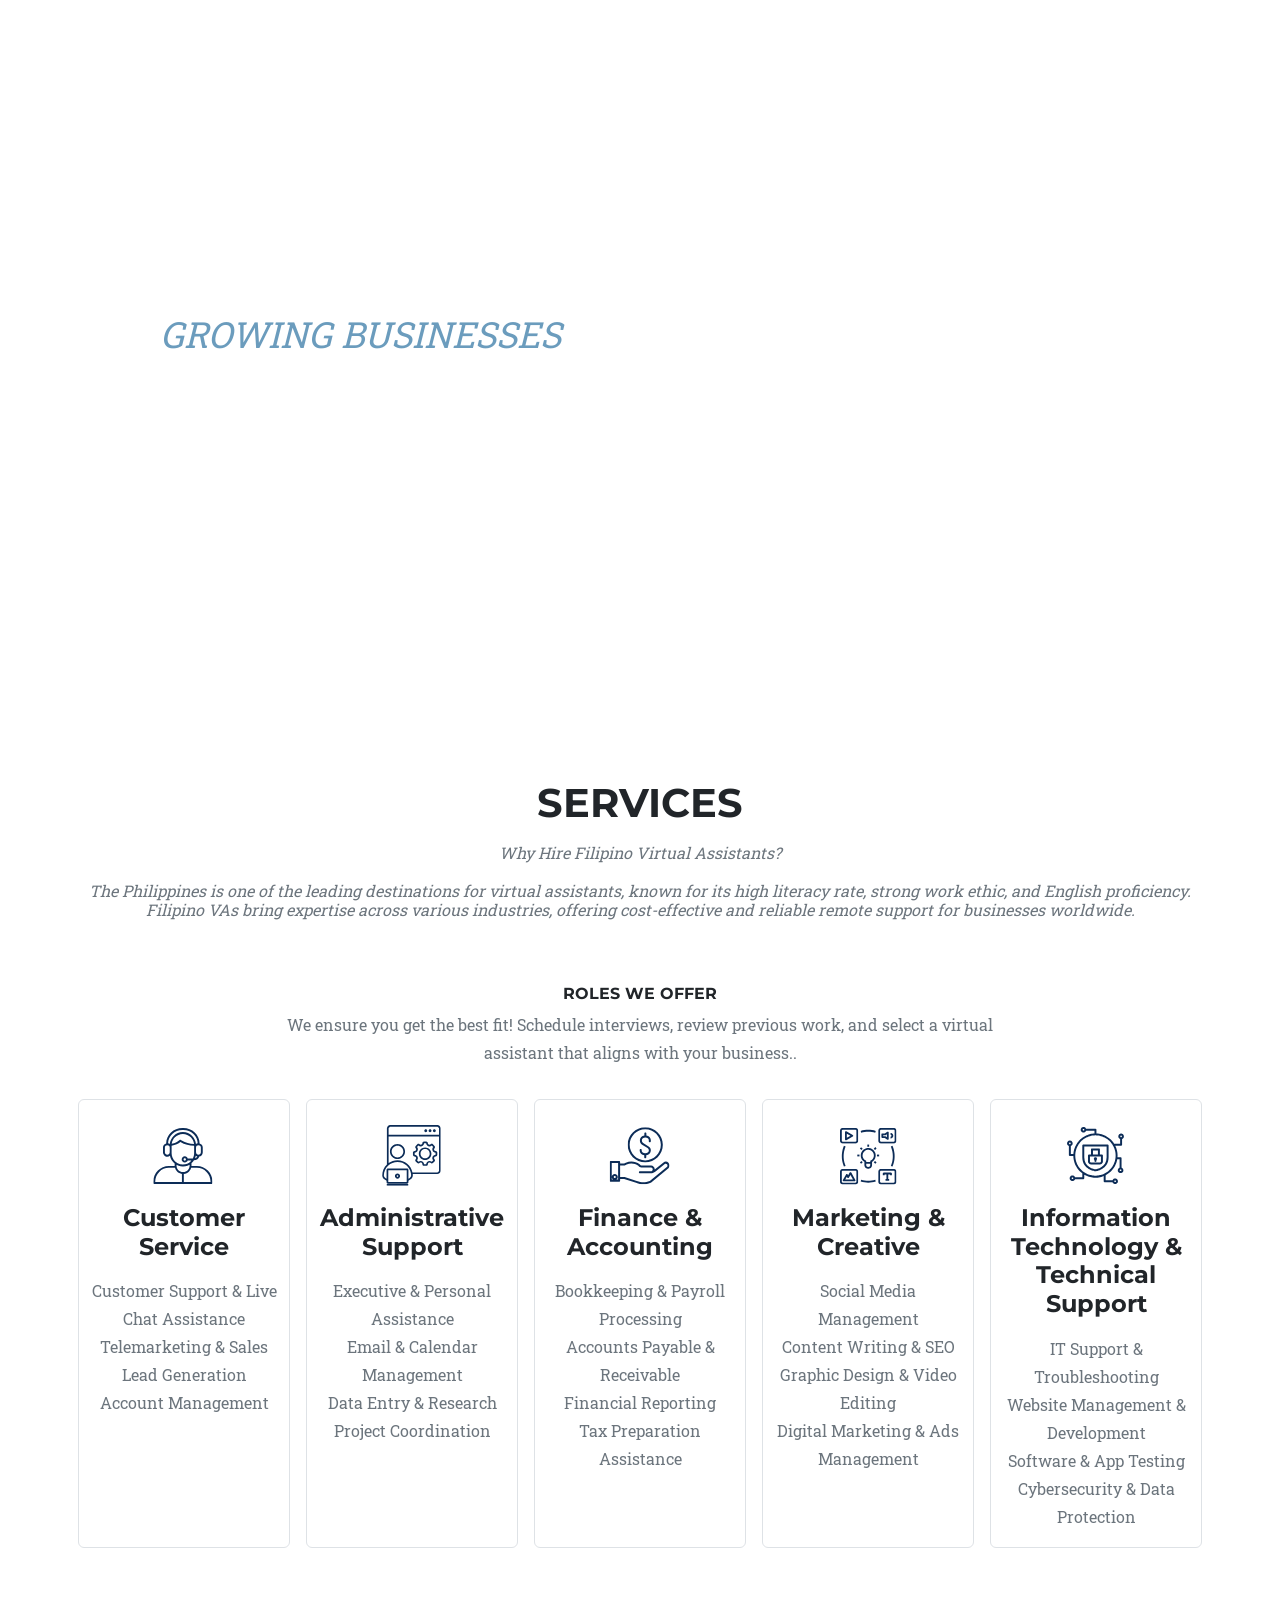
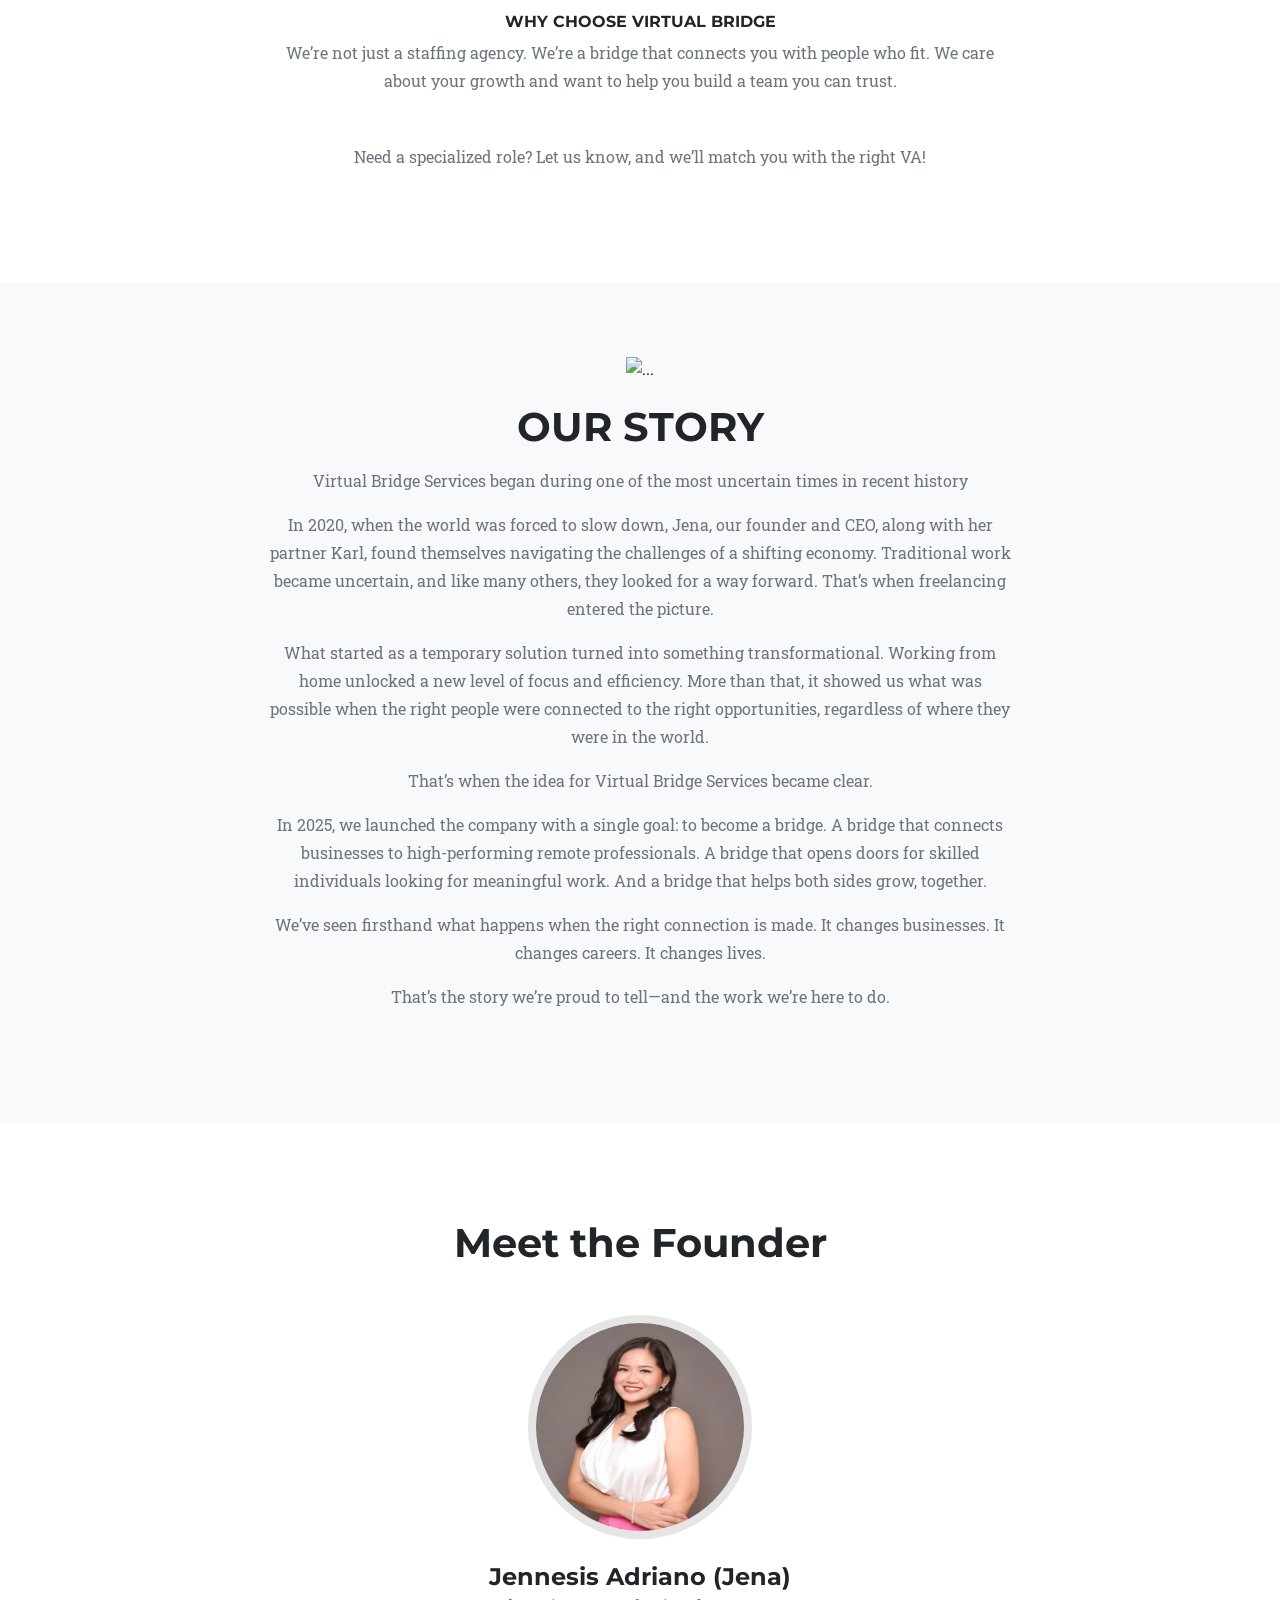
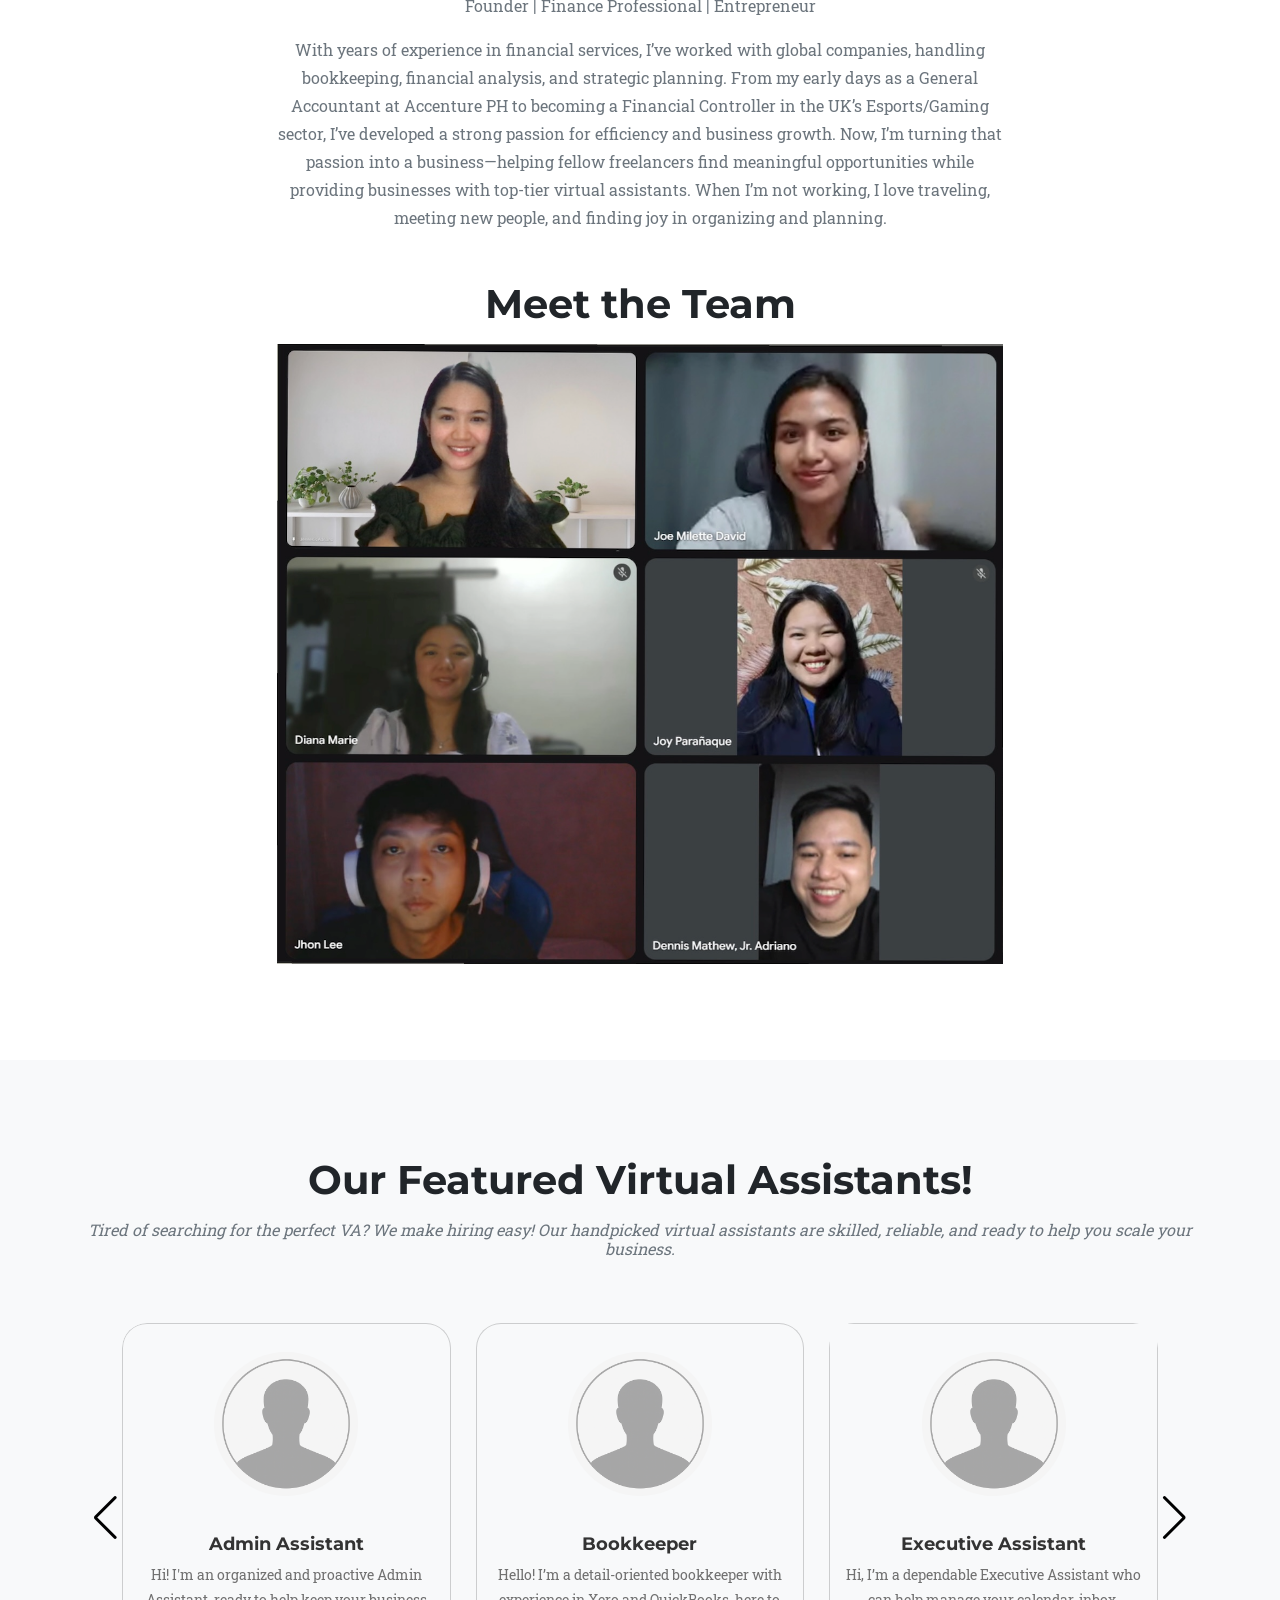
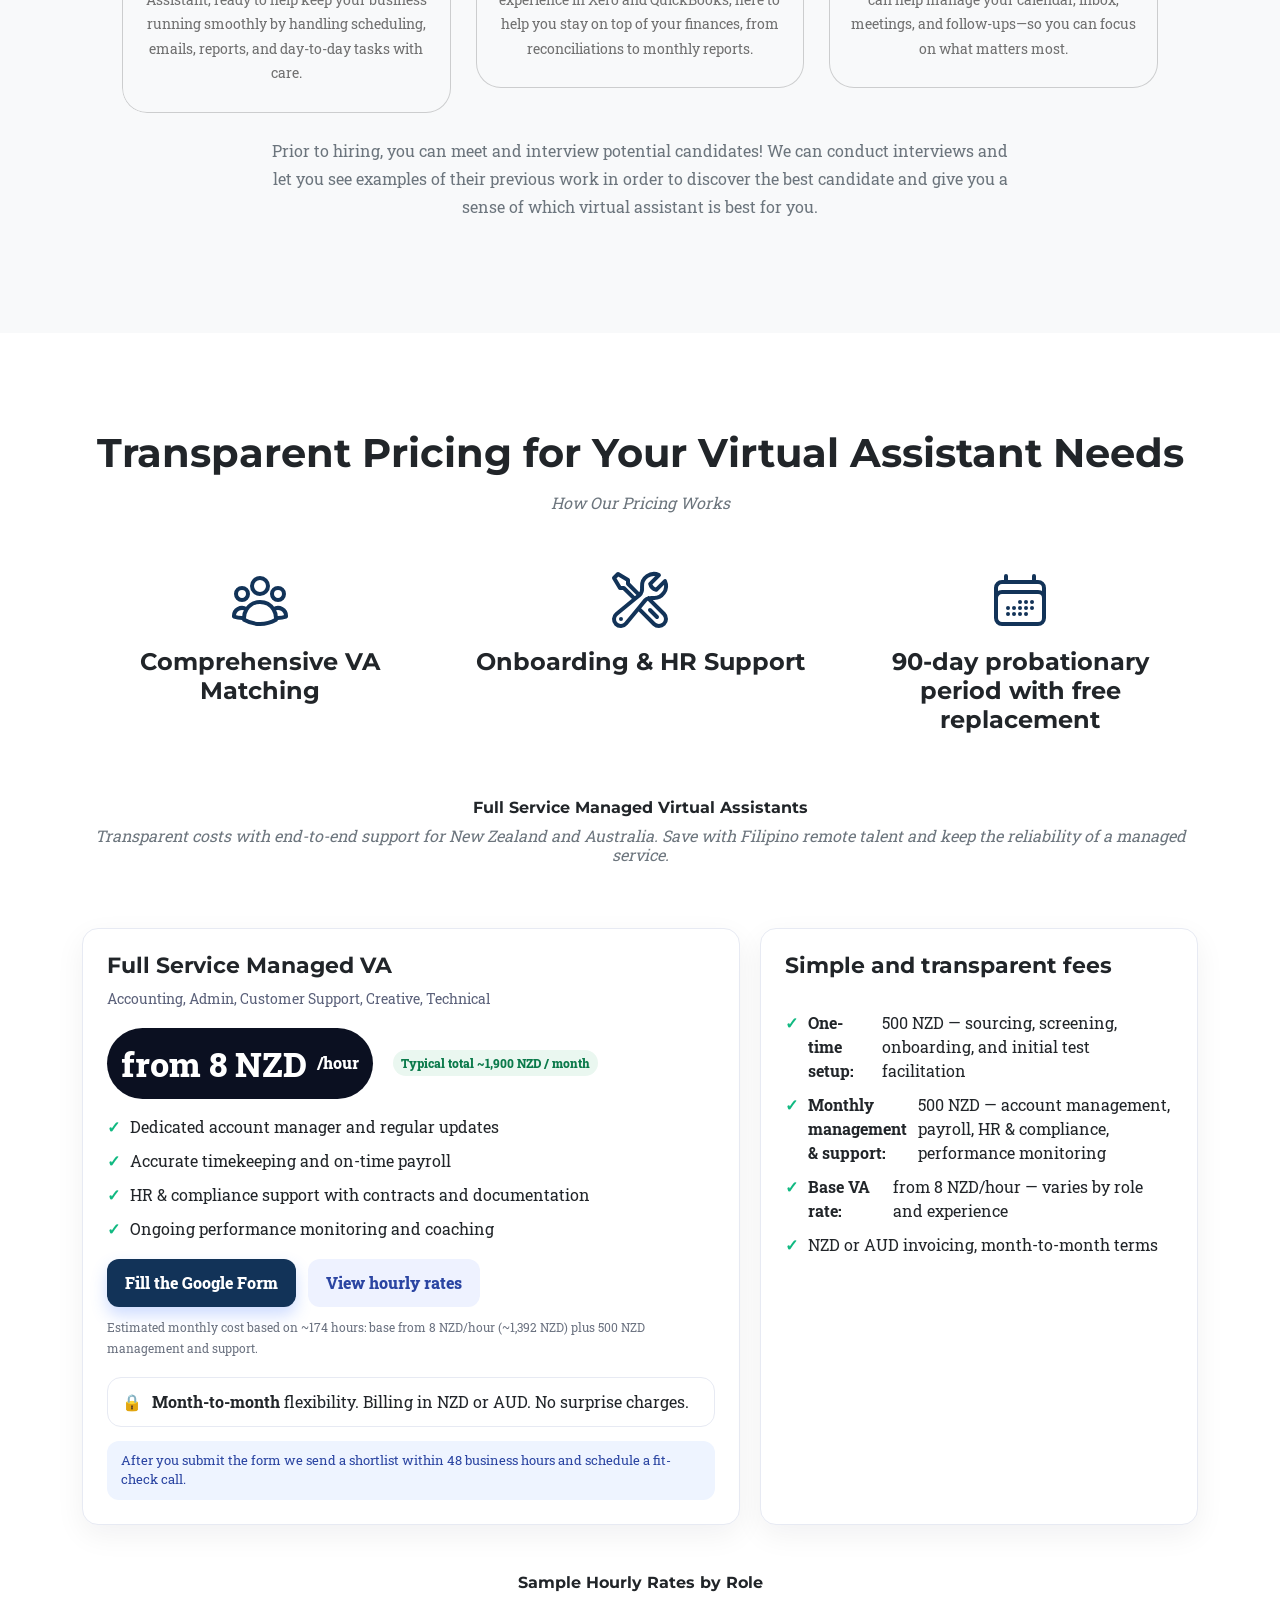
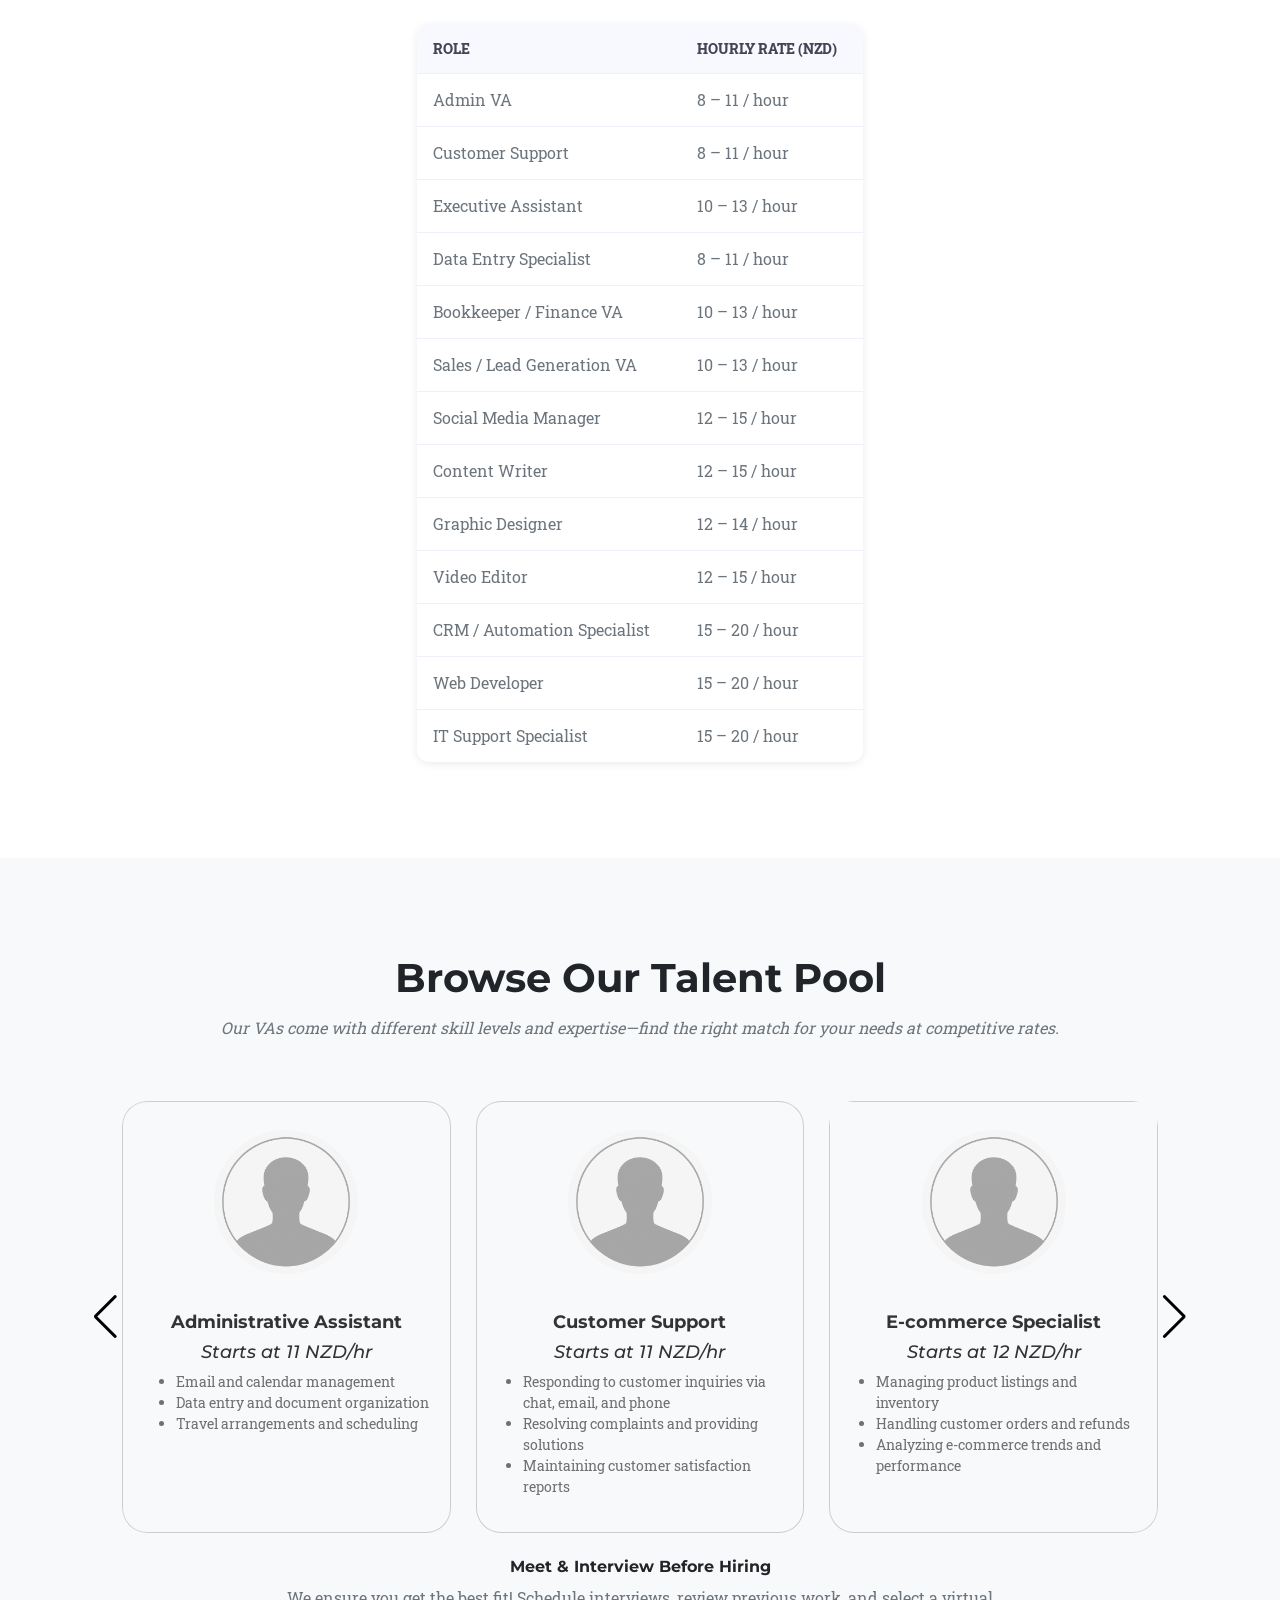
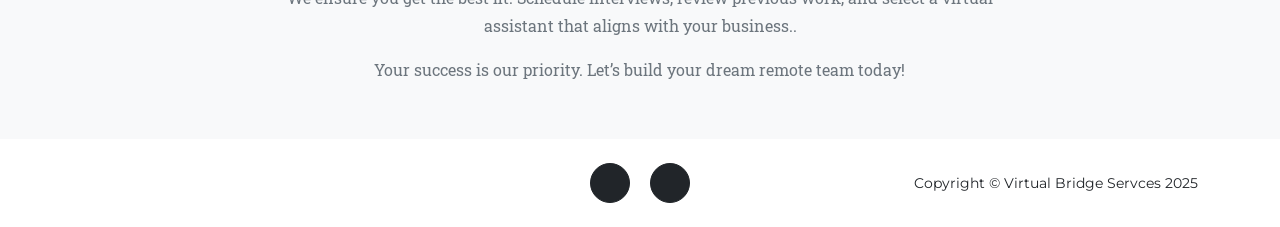
==== index.html @ de934348 "Update index.html" ====
<!DOCTYPE html>
<html lang="en">
    <head>
        <meta charset="utf-8" />
        <meta name="viewport" content="width=device-width, initial-scale=1, shrink-to-fit=no" />
        <meta name="description" content="" />
        <meta name="author" content="" />
        <title>Virtual Bridge Services</title>
        <!-- Favicon-->
        <link class="logobang" rel="icon" type="image/x-icon" href="assets/img/navbar-logo.png" />
        <!-- Font Awesome icons (free version)-->
        <script src="https://use.fontawesome.com/releases/v6.3.0/js/all.js" crossorigin="anonymous"></script>
        <!-- Google fonts-->
        <link href="https://fonts.googleapis.com/css?family=Montserrat:400,700" rel="stylesheet" type="text/css" />
        <link href="https://fonts.googleapis.com/css?family=Roboto+Slab:400,100,300,700" rel="stylesheet" type="text/css" />
        <!-- Core theme CSS (includes Bootstrap)-->
        <link href="css/styles.css" rel="stylesheet" />
		   <!-- Swiper CSS -->
        <link rel="stylesheet" href="css/swiper-bundle.min.css">
    </head>
    <body id="page-top">
        <!-- Navigation-->
        <nav class="navbar navbar-expand-lg navbar-dark fixed-top" id="mainNav">
            <div class="container">
                <!-- <a class="navbar-brand" href="#page-top"><img src="assets/img/navbar-logo.png" alt="..." /></a> -->
				<div>
				<a class="navbar-brand" href="#page-top"><img />Virtual Bridge Services</a>
					
				</div>
                <button class="navbar-toggler" type="button" data-bs-toggle="collapse" data-bs-target="#navbarResponsive" aria-controls="navbarResponsive" aria-expanded="false" aria-label="Toggle navigation">
                    Menu
                    <i class="fas fa-bars ms-1"></i>
                </button>
                <div class="collapse navbar-collapse" id="navbarResponsive">
                    <ul class="navbar-nav text-uppercase ms-auto py-4 py-lg-0">
                        <li class="nav-item"><a class="nav-link" href="#services">Services</a></li>
                        <li class="nav-item"><a class="nav-link" href="#about">About Us</a></li>
                        <li class="nav-item"><a class="nav-link" href="#team">Our Team</a></li>
						<li class="nav-item"><a class="nav-link" href="#pricing">Pricing</a></li>
						<li class="nav-item"><a class="nav-link" data-bs-toggle="modal" href="#portfolioModal1">FAQ</a></li>
                        <li class="nav-item"><a class="nav-link" href="https://docs.google.com/forms/d/e/1FAIpQLSdAqGJoupOBtSl3BXOCrP3aaoQpeOjELGJdKrctpmvMSRdkCA/viewform?fbclid=IwY2xjawKRiupleHRuA2FlbQIxMABicmlkETFtNXJWNG81d09waFltR05yAR7zOsFG2FFAGhZTAo2crzkJOqpbiZj-yUnY7EqgdTvYqQDbY-Atm0zaGGIzoQ_aem_ENaASgpmNCwO4pzxGxQNSg" target="_blank">Contact Us</a></li>
                    </ul>
                </div>
            </div>
        </nav>
        <!-- Masthead-->
        <header class="masthead">
            <div class="container">
                <div class="masthead-subheading">REMOTE TALENT PARTNERS</div>
				<div class="masthead-subheading">FOR <span class="blue-highlight">GROWING BUSINESSES </span></div>
				<hr class="rounded w-25 ">
				<div class="subhedding">We build the bridge between skilled Filipino professionals and businesses <br />  ready to grow.
				With trust and alignment at the core, we help you<br />  scale by connecting you to people who get things done.
				</div>
				<!-- <a class="btn btn-primary btn-xl text-uppercase mt-5" href="#services">Learn More</a> -->
            </div>
        </header>
        <!-- Services-->
        <section class="page-section" id="services">
            <div class="container">
                <div class="text-center">
                    <h2 class="section-heading text-uppercase">Services</h2>
					<h3 class="section-subheading text-muted mx-auto text-center"> Why Hire Filipino Virtual Assistants?</h3>
                    <h3 class="section-subheading text-muted" style="margin-top: -45px">The Philippines is one of the leading destinations for virtual assistants, known for its
						high literacy rate, strong work ethic, and English proficiency. Filipino VAs bring expertise
						across various industries, offering cost-effective and reliable remote support for
						businesses worldwide.
					</h3>
                </div>
				<div class="row mt-4">
					<h6 class=" mx-auto text-center"> ROLES WE OFFER</h6>
                    <div class="col-lg-8 mx-auto text-center"><p class="large text-muted">We ensure you get the best fit! Schedule interviews, review previous work, and select a virtual assistant that aligns with your business..</p></div>
                </div>
                <div class="row text-center">
                    <div class="service-box col-sm border rounded my-3 mx-2 pt-4" >
                        <span>
                            <img class="services-logo" src="assets/img/services/customer-service.svg" alt="" />
                        </span>
                        <h4 class="my-3">Customer Service</h4>
                        <p class="text-muted">Customer Support &amp; Live Chat Assistance <br> Telemarketing &amp; Sales <br> Lead Generation <br> Account Management</p>
                    </div>
                    <div class="service-box col-sm border rounded my-3 mx-2 pt-4">
                        <span>
                            <img class="services-logo" src="assets/img/services/admin-support.svg" alt="" />
                        </span>
                        <h4 class="my-3">Administrative Support</h4>
                        <p class="text-muted">Executive &amp; Personal Assistance <br> Email &amp; Calendar Management <br> Data Entry &amp; Research <br> Project Coordination</p>
                    </div>
                    <div class="service-box col-sm border rounded my-3 mx-2 pt-4">
                        <span>
                            <img class="services-logo" src="assets/img/services/finance-accounting.svg" alt="" />
                        </span>
                        <h4 class="my-3">Finance &amp; Accounting</h4>
                        <p class="text-muted">Bookkeeping &amp; Payroll Processing <br> Accounts Payable &amp; Receivable <br> Financial Reporting <br> Tax Preparation Assistance </p>
                    </div>
					<br>
					<div class="service-box col-sm border rounded my-3 mx-2 pt-4">
                        <span>
                            <img class="services-logo" src="assets/img/services/marketing-creative.svg" alt="" />
                        </span>
                        <h4 class="my-3">Marketing &amp; Creative</h4>
                        <p class="text-muted">Social Media Management <br> Content Writing &amp; SEO <br> Graphic Design &amp; Video Editing <br> Digital Marketing &amp; Ads Management</p>
                    </div>
					<div class="service-box col-sm border rounded my-3 mx-2 pt-4">
                        <span>
                            <img class="services-logo" src="assets/img/services/it.svg" alt="" />
                        </span>
                        <h4 class="my-3">Information Technology &amp; Technical Support</h4>
                        <p class="text-muted">IT Support &amp; Troubleshooting <br> Website Management &amp; Development <br> Software &amp; App Testing <br> Cybersecurity &amp; Data Protection</p>
                    </div>
                </div>
				</br></br>
				<h6 class=" mx-auto text-center"> WHY CHOOSE VIRTUAL BRIDGE</h6>
                    <div class="col-lg-8 mx-auto text-center"><p class="large text-muted"> We’re not just a staffing agency. We’re a bridge that connects you with people who fit. We care about your growth and want to help you build a team you can trust.</p></div>
				<div class="row mt-5">
                    <div class="col-lg-8 mx-auto text-center"><p class="large text-muted">Need a specialized role? Let us know, and we’ll match you with the right VA!</p></div>
                </div>
            </div>
        </section>
        
        <!-- About-->
        <section class="page-section bg-light" id="about">
            <div class="container">
                <div class="text-center">
					<a ><img class="story-header" src="assets/img/navbar-logo.png" alt="..." /></a>
                    <h2 class="section-heading text-uppercase">Our Story</h2>
					<div class="col-lg-8 mx-auto text-center"><p class="large text-muted">Virtual Bridge Services began during one of the most uncertain times in recent history</p></div>
					<div class="col-lg-8 mx-auto text-center"><p class="large text-muted">In 2020, when the world was forced to slow down, Jena, our founder and CEO, along with her partner Karl, found themselves navigating the challenges of a shifting economy. Traditional work became uncertain, and like many others, they looked for a way forward. That’s when freelancing entered the picture.</p></div>
					<div class="col-lg-8 mx-auto text-center"><p class="large text-muted">What started as a temporary solution turned into something transformational. Working from home unlocked a new level of focus and efficiency. More than that, it showed us what was possible when the right people were connected to the right opportunities, regardless of where they were in the world.</p></div>
					<div class="col-lg-8 mx-auto text-center"><p class="large text-muted">That’s when the idea for Virtual Bridge Services became clear.</p></div>
					<div class="col-lg-8 mx-auto text-center"><p class="large text-muted">In 2025, we launched the company with a single goal: to become a bridge. A bridge that connects businesses to high-performing remote professionals. A bridge that opens doors for skilled individuals looking for meaningful work. And a bridge that helps both sides grow, together.</p></div>
					<div class="col-lg-8 mx-auto text-center"><p class="large text-muted">We’ve seen firsthand what happens when the right connection is made. It changes businesses. It changes careers. It changes lives.</p></div>
					<div class="col-lg-8 mx-auto text-center"><p class="large text-muted">That’s the story we’re proud to tell—and the work we’re here to do.</p></div>
					
                </div>
                <!-- <ul class="timeline"> -->
					<!-- <li> -->
                        <!-- <div class="timeline-image"><img class="rounded-circle img-fluid" src="assets/img/about/3.jpg" alt="..." /></div> -->
                        <!-- <div class="timeline-panel"> -->
                            <!-- <div class="timeline-heading"> -->
                                <!-- <h4>2022</h4> -->
                            <!-- </div> -->
                             <!-- <div class="timeline-body"><p class="text-muted">I took a leap of faith, connecting skilled professionals with my clients. They loved the results, and I realized the potential of building a network of talented freelancers.</p></div> -->
                        <!-- </div> -->
                    <!-- </li> -->
                    <!-- <li class="timeline-inverted"> -->
                        <!-- <div class="timeline-image"><img class="rounded-circle img-fluid" src="assets/img/about/2.jpg" alt="..." /></div> -->
                        <!-- <div class="timeline-panel"> -->
                            <!-- <div class="timeline-heading"> -->
                                <!-- <h4>2024</h4> -->
                            <!-- </div> -->
                            <!-- <div class="timeline-body"><p class="text-muted">The dream started taking shape. Seeing the growing demand for reliable virtual assistants, I envisioned a platform that would empower both businesses and freelancers.</p></div> -->
                        <!-- </div> -->
                    <!-- </li> -->
					<!-- <li> -->
                        <!-- <div class="timeline-image"><img class="rounded-circle img-fluid" src="assets/img/about/5.png" alt="..." /></div> -->
                        <!-- <div class="timeline-panel"> -->
                            <!-- <div class="timeline-heading"> -->
                                <!-- <h4>2025</h4> -->
                            <!-- </div> -->
                            <!-- <div class="timeline-body"><p class="text-muted">Virtual Bridge Company was born! Our mission is to bridge businesses with exceptional Filipino talent, providing quality, efficiency, and affordability.</p></div> -->
                        <!-- </div> -->
                    <!-- </li> -->
                    <!-- <li class="timeline-inverted"> -->
                        <!-- <div class="timeline-image"> -->
                            <!-- <h4> -->
                                <!-- Be Part -->
                                <!-- <br /> -->
                                <!-- Of Our -->
                                <!-- <br /> -->
                                <!-- Story! -->
                            <!-- </h4> -->
                        <!-- </div> -->
                    <!-- </li> -->
                <!-- </ul> -->
            </div>
        </section>
        <!-- Team-->
        <section class="page-section" id="team">
            <div class="container">
                <div class="text-center">
                    <h2 class="section-heading ">Meet the Founder</h2>
                    <!-- <h3 class="section-subheading text-muted">Lorem ipsum dolor sit amet consectetur.</h3> -->
                </div>
                <div class="text-center mt-5">
                    <div>
                        <div class="team-member">
                            <img class="mx-auto rounded-circle color-red" src="assets/img/team/jena3.jpeg" alt="..." />
                            <h4>Jennesis Adriano (Jena)</h4>
                            <p class="text-muted">Founder | Finance Professional | Entrepreneur</p>
                            <!-- <a class="btn btn-dark btn-social mx-2" href="#!" aria-label="Parveen Anand Twitter Profile"><i class="fab fa-twitter"></i></a> -->
                            <!-- <a class="btn btn-dark btn-social mx-2" href="#!" aria-label="Parveen Anand Facebook Profile"><i class="fab fa-facebook-f"></i></a> -->
                            <!-- <a class="btn btn-dark btn-social mx-2" href="#!" aria-label="Parveen Anand LinkedIn Profile"><i class="fab fa-linkedin-in"></i></a> -->
							<div class="col-lg-8 mx-auto text-center">
								<p class="large text-muted">
									With years of experience in financial services, I’ve worked with global companies,
									handling bookkeeping, financial analysis, and strategic planning. From my early days as
									a General Accountant at Accenture PH to becoming a Financial Controller in the UK’s
									Esports/Gaming sector, I’ve developed a strong passion for efficiency and business
									growth.
									Now, I’m turning that passion into a business—helping fellow freelancers find
									meaningful opportunities while providing businesses with top-tier virtual assistants.
									When I’m not working, I love traveling, meeting new people, and finding joy in
									organizing and planning.
								</p>
								<div style="margin-top: 5%"> 
									<!-- <a class="btn btn-dark btn-social mx-2" href="#!" aria-label="Parveen Anand Twitter Profile"><i class="fab fa-twitter"></i></a> -->
									<!-- <a class="btn btn-dark btn-social mx-2" href="#!" aria-label="Parveen Anand Facebook Profile"><i class="fab fa-facebook-f"></i></a> -->
									<!-- <a class="btn btn-dark btn-social mx-2" href="#!" aria-label="Parveen Anand LinkedIn Profile"><i class="fab fa-linkedin-in"></i></a> -->
								</div>
							
							</div>
                        </div>
                    </div>
                    
					<div class="text-center">
						<h2 class="section-heading">Meet the Team</h2>
					</div>
					<div>
					  <img class="team-photo mx-auto" src="assets/img/team/team.png" alt="..." />
					</div>
					
                </div>
            </div>
        </section>
		
		<!-- Featured Assistance-->
		<section class="page-section bg-light" id="team">
            <div class="container">
                <div class="text-center">
                    <h2 class="section-heading ">Our Featured Virtual Assistants!</h2>
                    <h3 class="section-subheading text-muted">Tired of searching for the perfect VA? We make hiring easy! Our handpicked virtual assistants are skilled, reliable, and ready to help you scale your business.</h3>
                </div>
                
				
			<div class="slide-container swiper">
				<div class="slide-content">
					<div class="card-wrapper swiper-wrapper">
						<div class="card swiper-slide bg-light" >
							<div class="image-content">
								<!-- <span class="overlay" id="overlay-1"></span> -->

								<div class="card-image">
									<img src="assets/img/featuredVa/fva.png" alt="" class="card-img">
								</div>
							</div>

							<div class="card-content">
								<h2 class="name "><strong>Admin Assistant</strong></h2>
								<p class="description">Hi! I'm an organized and proactive Admin Assistant, ready to help keep your business running smoothly by handling scheduling, emails, reports, and day-to-day tasks with care.</p>

								<!-- <button class="button" id="btn1" href="#contact">Inquire</button> -->
							</div>
						</div>
						<div class="card swiper-slide bg-light">
							<div class="image-content">
								<!-- <span class="overlay" id="overlay-1"></span> -->

								<div class="card-image">
									<img src="assets/img/featuredVa/fva.png" alt="" class="card-img">
								</div>
							</div>

							<div class="card-content">
								<h2 class="name"><strong>Bookkeeper</strong></h2>
								<p class="description">Hello! I’m a detail-oriented bookkeeper with experience in Xero and QuickBooks, here to help you stay on top of your finances, from reconciliations to monthly reports.</p>

								<!-- <button class="button" id="btn1" href="#contact">Inquire</button> -->
							</div>
						</div>
						<div class="card swiper-slide bg-light">
							<div class="image-content bg-light">
								<!-- <span class="overlay" id="overlay-1"></span> -->

								<div class="card-image">
									<img src="assets/img/featuredVa/fva.png" alt="" class="card-img">
								</div>
							</div>

							<div class="card-content ">
								<h2 class="name"><strong>Executive Assistant</strong></h2>
								<p class="description">Hi, I’m a dependable Executive Assistant who can help manage your calendar, inbox, meetings, and follow-ups—so you can focus on what matters most.</p>

								<!-- <button class="button" id="btn1" href="#contact">Inquire</button> -->
							</div>
						</div>
						<div class="card swiper-slide bg-light">
							<div class="image-content">
								<!-- <span class="overlay" id="overlay-1"></span> -->

								<div class="card-image">
									<img src="assets/img/featuredVa/fva.png" alt="" class="card-img">
								</div>
							</div>

							<div class="card-content">
								<h2 class="name"><strong>Customer Support VA</strong></h2>
								<p class="description">Hello! I'm a Customer Support VA with a friendly approach and experience using tools like Zendesk and Freshdesk. I’ll make sure your clients feel supported and heard.</p>

								<!-- <button class="button" id="btn1" href="#contact">Inquire</button> -->
							</div>
						</div>
						<div class="card swiper-slide bg-light">
							<div class="image-content">
								<!-- <span class="overlay" id="overlay-1"></span> -->

								<div class="card-image">
									<img src="assets/img/featuredVa/fva.png" alt="" class="card-img">
								</div>
							</div>

							<div class="card-content">
								<h2 class="name"><strong>Social Media Manager</strong></h2>
								<p class="description">Hi, I’m a Social Media Manager who creates engaging content and builds your brand’s presence online—so you can stay top of mind with your audience.</p>

								<!-- <button class="button" id="btn1" href="#contact">Inquire</button> -->
							</div>
						</div>
						<div class="card swiper-slide bg-light">
							<div class="image-content">
								<!-- <span class="overlay" id="overlay-1"></span> -->

								<div class="card-image">
									<img src="assets/img/featuredVa/fva.png" alt="" class="card-img">
								</div>
							</div>

							<div class="card-content">
								<h2 class="name"><strong>General Virtual Assistant</strong></h2>
								<p class="description">Hi! I’m a reliable and flexible General VA who can assist with admin tasks, research, inbox management, and more—ready to support wherever I’m needed.</p>

								<!-- <button class="button" id="btn1" href="#contact">Inquire</button> -->
							</div>
						</div>
						<div class="card swiper-slide bg-light">
							<div class="image-content">
								<!-- <span class="overlay" id="overlay-1"></span> -->

								<div class="card-image">
									<img src="assets/img/featuredVa/fva.png" alt="" class="card-img">
								</div>
							</div>

							<div class="card-content">
								<h2 class="name"><strong>Data Entry Specialist</strong></h2>
								<p class="description">Hello! I'm a focused and efficient Data Entry Specialist who ensures your records are accurate, updated, and organized without missing a beat.</p>

								<!-- <button class="button" id="btn1" href="#contact">Inquire</button> -->
							</div>
						</div>
						<div class="card swiper-slide bg-light">
							<div class="image-content">
								<!-- <span class="overlay" id="overlay-1"></span> -->

								<div class="card-image">
									<img src="assets/img/featuredVa/fva.png" alt="" class="card-img">
								</div>
							</div>

							<div class="card-content">
								<h2 class="name"><strong>Recruitment Assistant</strong></h2>
								<p class="description">Hi, I’m a Recruitment Assistant who helps source, screen, and coordinate with candidates so you can hire the best people faster and easier.</p>

								<!-- <button class="button" id="btn1" href="#contact">Inquire</button> -->
							</div>
						</div>

					</div>
				</div>

				<div class="swiper-button-next swiper-navBtn"></div>
				<div class="swiper-button-prev swiper-navBtn"></div>
				<div class="swiper-pagination"></div>
			</div>
				
				
                <div class="row mt-4">
                    <div class="col-lg-8 mx-auto text-center"><p class="large text-muted">Prior to hiring, you can meet and interview potential candidates! We can conduct interviews and let you see examples of their previous work in order to discover the best candidate and give you a sense of which virtual assistant is best for you.</p></div>
                </div>
            </div>
        </section>
		
		<!-- Pricing-->
		<section class="page-section" id="pricing">
		<style>
			.vbs-wrap{max-width:1120px;margin:0 auto;}
			.vbs-eyebrow{display:inline-block;font-size:12px;letter-spacing:.12em;text-transform:uppercase;color:#3B72FF;background:#EEF4FF;padding:6px 10px;border-radius:8px;margin-bottom:12px;}
			.vbs-h1{font-size:40px;line-height:1.15;margin:6px 0 16px 0;font-weight:800;}
			.vbs-sub{font-size:18px;color:#444e63;max-width:860px;margin-bottom:28px;}
			.vbs-grid{display:grid;grid-template-columns:1fr;gap:20px;}
			.vbs-card{background:#fff;border:1px solid #E7EAF3;border-radius:16px;padding:24px;box-shadow:0 10px 30px rgba(15,23,42,.06);}
			.vbs-card h3{margin:0 0 8px;font-size:22px;}
			.vbs-meta{font-size:14px;color:#5b617a;}
			.vbs-pill{display:inline-flex;align-items:center;gap:10px;background:#0B1021;color:#fff;padding:10px 14px;border-radius:999px;font-weight:800;font-size:14px;}
			.vbs-price{font-size:34px;font-weight:800;}
			.vbs-badge{display:inline-block;font-size:12px;background:#EAF7F0;color:#0B7A4B;padding:4px 8px;border-radius:999px;font-weight:800;margin-left:8px;}
			.vbs-list{margin:16px 0 10px;padding:0;list-style:none;}
			.vbs-list li{display:flex;gap:10px;margin:10px 0;}
			.tick{color:#10B981;font-weight:900;}
			.vbs-cta{display:flex;flex-wrap:wrap;gap:12px;margin-top:18px;}
			.vbs-btn{appearance:none;border:0;border-radius:12px;padding:12px 18px;font-weight:800;cursor:pointer;text-decoration:none;display:inline-flex;align-items:center;gap:8px;}
			.vbs-btn.primary{background:rgba(18, 51, 88);color:#fff;box-shadow:0 8px 16px rgba(59,114,255,.25);}
			.vbs-btn.secondary{background:#EEF2FF;color:#2b45a2;}
			.vbs-note{font-size:12px;color:#6b7280;margin-top:10px;}
			.vbs-table-wrap{overflow:auto;border:1px solid #E7EAF3;border-radius:16px;background:#fff;}
			table{width:100%;border-collapse:separate;border-spacing:0;min-width:300px;}
			th,td{padding:14px 16px;border-bottom:1px solid #EEF1F8;text-align:left;}
			thead th{background:#F7F9FE;font-size:14px;color:#445;font-weight:800;position:sticky;top:0;}
			tr:last-child td{border-bottom:0;}
			.vbs-guarantee{margin-top:18px;padding:12px 14px;background:#fff;border:1px solid #E7EAF3;border-radius:14px;display:flex;align-items:center;gap:10px;}
			.vbs-stripe{margin-top:14px;background:#EEF4FF;padding:10px 14px;border-radius:12px;font-size:13px;color:#2b45a2;}
			.vbs-footer-cta{margin-top:28px;display:flex;gap:12px;flex-wrap:wrap;}
			@media (min-width:900px){.vbs-grid{grid-template-columns:1.2fr .8fr;}}
		 </style>
            <div class="container">
                <div class="text-center">
                    <h2 class="section-heading ">Transparent Pricing for Your Virtual Assistant Needs</h2>
                </div>
				<div>  
					<h3 class="section-subheading text-muted text-center">How Our Pricing Works</h3>
					
					<div class="row text-center" style="margin-top: -3rem">
						<div class="pricing-box col-sm  my-3 mx-2 pt-4" >
							<span>
								<svg class="pricing-logo" xmlns="http://www.w3.org/2000/svg" fill="none" viewBox="0 0 24 24" stroke-width="1.5" stroke="currentColor" class="size-6">
								  <path stroke-linecap="round" stroke-linejoin="round" d="M18 18.72a9.094 9.094 0 0 0 3.741-.479 3 3 0 0 0-4.682-2.72m.94 3.198.001.031c0 .225-.012.447-.037.666A11.944 11.944 0 0 1 12 21c-2.17 0-4.207-.576-5.963-1.584A6.062 6.062 0 0 1 6 18.719m12 0a5.971 5.971 0 0 0-.941-3.197m0 0A5.995 5.995 0 0 0 12 12.75a5.995 5.995 0 0 0-5.058 2.772m0 0a3 3 0 0 0-4.681 2.72 8.986 8.986 0 0 0 3.74.477m.94-3.197a5.971 5.971 0 0 0-.94 3.197M15 6.75a3 3 0 1 1-6 0 3 3 0 0 1 6 0Zm6 3a2.25 2.25 0 1 1-4.5 0 2.25 2.25 0 0 1 4.5 0Zm-13.5 0a2.25 2.25 0 1 1-4.5 0 2.25 2.25 0 0 1 4.5 0Z" />
								</svg>

							</span>
							<h4 class="my-3">Comprehensive VA Matching</h4>
						</div>
						<div class="pricing-box col-sm my-3 mx-2 pt-4">
							<span>
								<svg class="pricing-logo" xmlns="http://www.w3.org/2000/svg" fill="none" viewBox="0 0 24 24" stroke-width="1.5" stroke="currentColor" class="size-6">
								  <path stroke-linecap="round" stroke-linejoin="round" d="M11.42 15.17 17.25 21A2.652 2.652 0 0 0 21 17.25l-5.877-5.877M11.42 15.17l2.496-3.03c.317-.384.74-.626 1.208-.766M11.42 15.17l-4.655 5.653a2.548 2.548 0 1 1-3.586-3.586l6.837-5.63m5.108-.233c.55-.164 1.163-.188 1.743-.14a4.5 4.5 0 0 0 4.486-6.336l-3.276 3.277a3.004 3.004 0 0 1-2.25-2.25l3.276-3.276a4.5 4.5 0 0 0-6.336 4.486c.091 1.076-.071 2.264-.904 2.95l-.102.085m-1.745 1.437L5.909 7.5H4.5L2.25 3.75l1.5-1.5L7.5 4.5v1.409l4.26 4.26m-1.745 1.437 1.745-1.437m6.615 8.206L15.75 15.75M4.867 19.125h.008v.008h-.008v-.008Z" />
								</svg>
							</span>
							<h4 class="my-3">Onboarding & HR Support</h4>
						</div>
						<div class="pricing-box col-sm my-3 mx-2 pt-4">
							<span>
								<svg class="pricing-logo" xmlns="http://www.w3.org/2000/svg" fill="none" viewBox="0 0 24 24" stroke-width="1.5" stroke="currentColor" class="size-6">
								  <path stroke-linecap="round" stroke-linejoin="round" d="M6.75 3v2.25M17.25 3v2.25M3 18.75V7.5a2.25 2.25 0 0 1 2.25-2.25h13.5A2.25 2.25 0 0 1 21 7.5v11.25m-18 0A2.25 2.25 0 0 0 5.25 21h13.5A2.25 2.25 0 0 0 21 18.75m-18 0v-7.5A2.25 2.25 0 0 1 5.25 9h13.5A2.25 2.25 0 0 1 21 11.25v7.5m-9-6h.008v.008H12v-.008ZM12 15h.008v.008H12V15Zm0 2.25h.008v.008H12v-.008ZM9.75 15h.008v.008H9.75V15Zm0 2.25h.008v.008H9.75v-.008ZM7.5 15h.008v.008H7.5V15Zm0 2.25h.008v.008H7.5v-.008Zm6.75-4.5h.008v.008h-.008v-.008Zm0 2.25h.008v.008h-.008V15Zm0 2.25h.008v.008h-.008v-.008Zm2.25-4.5h.008v.008H16.5v-.008Zm0 2.25h.008v.008H16.5V15Z" />
								</svg>


							</span>
							<h4 class="my-3">90-day probationary period with free replacement</h4>
						</div>
						
						<!-- <h5 class="section-subheading mx-auto text-center">500NZD Initial Setup Fee (One-Time)</h5> -->
						
					</div>
					
					<!-- <h6 class="setup-label mx-auto text-center"> <span class="icon-placeholder">ⓘ</span> Setup fee is waived if you onboard 3 or more VAs.</h6> -->
				
				</div>
				
				<div style="margin-top: 2rem">
					<h6 class="section-subheading mx-auto text-center">Full Service Managed Virtual Assistants</h6>
					<h3 class="section-subheading text-muted text-center">Transparent costs with end-to-end support for New Zealand and Australia. Save with Filipino remote talent and keep the reliability of a managed service.</h3>
				</div>
				
				<div class="vbs-grid">
				  <div class="vbs-card">
					<h3>Full Service Managed VA</h3>
					<p class="vbs-meta">Accounting, Admin, Customer Support, Creative, Technical</p>
					<div style="display:flex;align-items:center;gap:12px;margin:10px 0 16px;flex-wrap:wrap;">
					  <span class="vbs-pill"><span class="vbs-price">from 8 NZD</span><span style="font-size:16px;font-weight:800;">/hour</span></span>
					  <span class="vbs-badge">Typical total ~1,900 NZD / month</span>
					</div>
					<ul class="vbs-list">
					  <li><span class="tick">✓</span> Dedicated account manager and regular updates</li>
					  <li><span class="tick">✓</span> Accurate timekeeping and on-time payroll</li>
					  <li><span class="tick">✓</span> HR &amp; compliance support with contracts and documentation</li>
					  <li><span class="tick">✓</span> Ongoing performance monitoring and coaching</li>
					</ul>
					<div class="vbs-cta">
					  <a href="https://docs.google.com/forms/d/e/1FAIpQLSdAqGJoupOBtSl3BXOCrP3aaoQpeOjELGJdKrctpmvMSRdkCA/viewform?usp=header" class="vbs-btn primary" target="_blank" rel="noopener">Fill the Google Form</a>
					  <a href="#hourlyrate" class="vbs-btn secondary">View hourly rates</a>
					</div>
					<p class="vbs-note">Estimated monthly cost based on ~174 hours: base from 8 NZD/hour (~1,392 NZD) plus 500 NZD management and support.</p>
					<div class="vbs-guarantee">🔒 <span><b>Month-to-month</b> flexibility. Billing in NZD or AUD. No surprise charges.</span></div>
					<div class="vbs-stripe">After you submit the form we send a shortlist within 48 business hours and schedule a fit-check call.</div>
				  </div>

				  <div class="vbs-card">
					<h3>Simple and transparent fees</h3>
					<ul class="vbs-list" style="margin-top:2rem">
					  <li><span class="tick">✓</span> <b>One-time setup:</b> 500 NZD — sourcing, screening, onboarding, and initial test facilitation</li>
					  <li><span class="tick">✓</span> <b>Monthly management &amp; support:</b> 500 NZD — account management, payroll, HR &amp; compliance, performance monitoring</li>
					  <li><span class="tick">✓</span> <b>Base VA rate:</b> from 8 NZD/hour — varies by role and experience</li>
					  <li><span class="tick">✓</span> NZD or AUD invoicing, month-to-month terms</li>
					</ul>
				  </div>
				</div>
				
				<div class="mt-4">
					<h6 id="hourlyrate" class="section-subheading mt-5 mx-auto text-center">Sample Hourly Rates by Role</h6>
					
					<table class="hourly-table bg-white rounded-lg large text-muted" style="margin-top: 2rem">
						<thead>
							<tr>
								<th class="rounded-tl-lg">Role</th>
								<th class="rounded-tr-lg">Hourly Rate (NZD)</th>
							</tr>
						</thead>
						<tbody>
							<tr><td>Admin VA</td><td>8 – 11 / hour</td></tr>
							<tr><td>Customer Support</td><td>8 – 11 / hour</td></tr>
							<tr><td>Executive Assistant</td><td>10 – 13 / hour</td></tr>
							<tr><td>Data Entry Specialist</td><td>8 – 11 / hour</td></tr>
							<tr><td>Bookkeeper / Finance VA</td><td>10 – 13 / hour</td></tr>
							<tr><td>Sales / Lead Generation VA</td><td>10 – 13 / hour</td></tr>
							<tr><td>Social Media Manager</td><td>12 – 15 / hour</td></tr>
							<tr><td>Content Writer</td><td>12 – 15 / hour</td></tr>
							<tr><td>Graphic Designer</td><td>12 – 14 / hour</td></tr>
							<tr><td>Video Editor</td><td>12 – 15 / hour</td></tr>
							<tr><td>CRM / Automation Specialist</td><td>15 – 20 / hour</td></tr>
							<tr><td>Web Developer</td><td>15 – 20 / hour</td></tr>
							<tr><td>IT Support Specialist</td><td>15 – 20 / hour</td></tr>
						</tbody>
					</table>
				</div>	
        </section>
		
		<!-- Talent Pool-->
		<section class="page-section bg-light" id="team" style="padding-bottom: 15px !important">
            <div class="container">
                <div class="text-center">
                    <h2 class="section-heading ">Browse Our Talent Pool</h2>
                    <h3 class="section-subheading text-muted">Our VAs come with different skill levels and expertise—find the right match for your needs at competitive rates.</h3>
                </div>
                
				
			<div class="slide-container swiper">
				<div class="slide-content">
					<div class="card-wrapper swiper-wrapper">
						<div class="card swiper-slide bg-light"  style="height: 27rem">
							<div class="image-content">
								<!-- <span class="overlay" id="overlay-1"></span> -->

								<div class="card-image">
									<img src="assets/img/featuredVa/fva.png" alt="" class="card-img">
								</div>
							</div>

							<div class="card-content">
								<h2 class="name "><strong>Administrative Assistant</strong></h2>
								<h3 class="name fst-italic">Starts at 11 NZD/hr</h3>
								<ul class="bulletDescription">
								  <li>Email and calendar management</li>
								  <li>Data entry and document organization</li>
								  <li>Travel arrangements and scheduling</li>
								</ul>

								<!-- <button class="button" id="btn1" href="#contact">Inquire</button> -->
							</div>
						</div>
						<div class="card swiper-slide bg-light"   style="height: 27rem">
							<div class="image-content">
								<!-- <span class="overlay" id="overlay-1"></span> -->

								<div class="card-image">
									<img src="assets/img/featuredVa/fva.png" alt="" class="card-img">
								</div>
							</div>

							<div class="card-content">
								<h2 class="name "><strong>Customer Support</strong></h2>
								<h3 class="name fst-italic">Starts at 11 NZD/hr</h3>
								<ul class="bulletDescription">
								  <li>Responding to customer inquiries via chat, email, and phone</li>
								  <li>Resolving complaints and providing solutions</li>
								  <li>Maintaining customer satisfaction reports</li>
								</ul>

								<!-- <button class="button" id="btn1" href="#contact">Inquire</button> -->
							</div>
						</div>
						<div class="card swiper-slide bg-light"   style="height: 27rem">
							<div class="image-content bg-light">
								<!-- <span class="overlay" id="overlay-1"></span> -->

								<div class="card-image">
									<img src="assets/img/featuredVa/fva.png" alt="" class="card-img">
								</div>
							</div>

							<div class="card-content">
								<h2 class="name "><strong>E-commerce Specialist</strong></h2>
								<h3 class="name fst-italic">Starts at 12 NZD/hr</h3>
								<ul class="bulletDescription">
								  <li>Managing product listings and inventory</li>
								  <li>Handling customer orders and refunds</li>
								  <li>Analyzing e-commerce trends and performance</li>
								</ul>

								<!-- <button class="button" id="btn1" href="#contact">Inquire</button> -->
							</div>
						</div>
						<div class="card swiper-slide bg-light"   style="height: 27rem">
							<div class="image-content">
								<!-- <span class="overlay" id="overlay-1"></span> -->

								<div class="card-image">
									<img src="assets/img/featuredVa/fva.png" alt="" class="card-img">
								</div>
							</div>

							<div class="card-content">
								<h2 class="name "><strong>Graphic Designer</strong></h2>
								<h3 class="name fst-italic">Starts at 13 NZD/hr</h3>
								<ul class="bulletDescription">
								  <li>Creating social media graphics and marketing materials</li>
								  <li>Designing brand assets and promotional content</li>
								  <li>Editing images and visual elements for web and print</li>
								</ul>

								<!-- <button class="button" id="btn1" href="#contact">Inquire</button> -->
							</div>
						</div>
						<div class="card swiper-slide bg-light"   style="height: 27rem">
							<div class="image-content">
								<!-- <span class="overlay" id="overlay-1"></span> -->

								<div class="card-image">
									<img src="assets/img/featuredVa/fva.png" alt="" class="card-img">
								</div>
							</div>

							<div class="card-content">
								<h2 class="name "><strong>Technical Support Assistant</strong></h2>
								<h3 class="name fst-italic">Starts at 11 NZD/hr</h3>
								<ul class="bulletDescription">
								  <li>Troubleshooting software and hardware issues</li>
								  <li>Assisting customers with technical inquiries</li>
								  <li>Documenting common technical problems and solutions</li>
								</ul>

								<!-- <button class="button" id="btn1" href="#contact">Inquire</button> -->
							</div>
						</div>
						<div class="card swiper-slide bg-light"   style="height: 27rem">
							<div class="image-content">
								<!-- <span class="overlay" id="overlay-1"></span> -->

								<div class="card-image">
									<img src="assets/img/featuredVa/fva.png" alt="" class="card-img">
								</div>
							</div>

							<div class="card-content">
								<h2 class="name "><strong>Real Estate Virtual Assistant</strong></h2>
								<h3 class="name fst-italic">Starts at 12 NZD/hr</h3>
								<ul class="bulletDescription">
								  <li>Managing property listings and client databases</li>
								  <li>Scheduling appointments and follow-ups</li>
								  <li>Conducting market research and property comparisons</li>
								</ul>

								<!-- <button class="button" id="btn1" href="#contact">Inquire</button> -->
							</div>
						</div>
						
						<div class="card swiper-slide bg-light" style="height: 27rem">
							<div class="image-content">
								<!-- <span class="overlay" id="overlay-1"></span> -->

								<div class="card-image">
									<img src="assets/img/featuredVa/fva.png" alt="" class="card-img">
								</div>
							</div>

							<div class="card-content">
								<h2 class="name "><strong>Content Writer</strong></h2>
								<h3 class="name fst-italic">Starts at 11 NZD/hr</h3>
								<ul class="bulletDescription">
								  <li>Writing SEO-optimized articles and blog posts</li>
								  <li>Creating engaging social media captions and ad copies</li>
								  <li>Editing and proofreading written content</li>
								</ul>

								<!-- <button class="button" id="btn1" href="#contact">Inquire</button> -->
							</div>
						</div>
						
						<div class="card swiper-slide bg-light" style="height: 27rem">
							<div class="image-content">
								<!-- <span class="overlay" id="overlay-1"></span> -->

								<div class="card-image">
									<img src="assets/img/featuredVa/fva.png" alt="" class="card-img">
								</div>
							</div>

							<div class="card-content">
								<h2 class="name "><strong>Bookkeeper</strong></h2>
								<h3 class="name fst-italic">Starts at 12 NZD/hr</h3>
								<ul class="bulletDescription">
								  <li>Recording financial transactions and reconciling accounts</li>
								  <li>Managing invoices, payroll, and expense tracking</li>
								  <li>Generating financial reports and summaries</li>
								</ul>

								<!-- <button class="button" id="btn1" href="#contact">Inquire</button> -->
							</div>
						</div>

					</div>
				</div>

				<div class="swiper-button-next swiper-navBtn"></div>
				<div class="swiper-button-prev swiper-navBtn"></div>
				<div class="swiper-pagination"></div>
			</div>
				
				
                <div class="row mt-4">
					<h6 class=" mx-auto text-center"> Meet &amp; Interview Before Hiring</h6>
                    <div class="col-lg-8 mx-auto text-center"><p class="large text-muted">We ensure you get the best fit! Schedule interviews, review previous work, and select a virtual assistant that aligns with your business..</p></div>
                </div>
            </div>
			<div class="row mb-4">
				<div class="col-lg-8 mx-auto text-center"><p class="large text-muted">Your success is our priority. Let’s build your dream remote team today!</p></div>
			</div>
        </section>
		
		
		
        <!-- Footer-->
        <footer class="footer py-4">
            <div class="container">
                <div class="row align-items-center">
                    <div class="col-lg-4 text-lg-start"></div>
                    <div class="col-lg-4 my-3 my-lg-0">
                        <!-- <a class="btn btn-dark btn-social mx-2" href="#!" aria-label="Twitter"><i class="fab fa-twitter"></i></a> -->
                        <a class="btn btn-dark btn-social mx-2" href="https://www.facebook.com/VirtualBridgeOPC"  target="_blank" aria-label="Facebook"><i class="fab fa-facebook-f"></i></a>
                        <a class="btn btn-dark btn-social mx-2" href="#!" aria-label="LinkedIn"><i class="fab fa-linkedin-in"></i></a>
                    </div>
					<div class="col-lg-4 text-lg-end">Copyright &copy; Virtual Bridge Servces 2025</div>
         
                </div>
            </div>
        </footer>
        <!-- Portfolio Modals-->
        <!-- Portfolio item 1 modal popup-->
        <div class="portfolio-modal modal fade" id="portfolioModal1" tabindex="-1" role="dialog" aria-hidden="true">
            <div class="modal-dialog">
                <div class="modal-content">
                    <div class="close-modal" data-bs-dismiss="modal">X</div>
                    <div class="container">
                        <div class="row justify-content-center">
                            <div class="col-lg-8">
                                <div class="modal-body">
                                    <!-- Details Here-->
									<a ><img class="faq-logo" src="assets/img/navbar-logo.png" alt="..." /></a>
									
									 <div class="text-center">
										<h3 class="faq-header section-heading ">Frequently Asked Questions (FAQs)</h3>
									</div>
									
									<h5 class="faq-option">For Clients</h5>
									<div class="faq-div">
										<div class="faq-question">
											What is Virtual Bridge Services?
										</div>
										<div class="faq-answer">
											Virtual Bridge Services is a Philippines-based outsourcing company that provides highly skilled virtual assistants and remote professionals to support global businesses. We focus on providing customized staffing solutions tailored to your operations and growth.
										</div>
									</div>
									<div class="faq-div">
										<div class="faq-question">
											What services do you offer?
										</div>
										<div class="faq-answer">
											We offer administrative support, technical assistance, bookkeeping, social media management, content creation, customer service, and more—based on your business needs.
										</div>
									</div>
									<div class="faq-div">
										<div class="faq-question">
											How do you ensure quality and accountability?
										</div>
										<div class="faq-answer">
											We implement a performance-based approach, regular check-ins, and time-tracking tools such as Hubstaff (or your preferred method). All VAs undergo onboarding, training, and are expected to meet client KPIs.
										</div>
									</div>
									<div class="faq-div">
										<div class="faq-question">
											How does billing work?
										</div>
										<div class="faq-answer">
											Clients are invoiced monthly based on the agreed service rate. Proration applies if services begin mid-month. We provide a simple invoice with breakdowns and proof of payment.
										</div>
									</div>
									<div class="faq-div">
										<div class="faq-question">
											Is there a contract or minimum commitment?
										</div>
										<div class="faq-answer">
											Yes, we typically require a 3-month minimum term to ensure a smooth ramp-up and measurable results. Longer engagements benefit from improved consistency and retention.
										</div>
									</div>
									
									<h5 class="faq-option">For Contractors / Virtual Assistants</h5>
									<div class="faq-div">
										<div class="faq-question">
											Am I considered an employee of Virtual Bridge Services?
										</div>
										<div class="faq-answer">
											No, all VAs are hired as independent contractors. You will be working with international clients through our platform while maintaining flexibility and accountability.
										</div>
									</div>
									<div class="faq-div">
										<div class="faq-question">
											How do I get paid?
										</div>
										<div class="faq-answer">
											Payments are made monthly via secure transfer methods like Wise or GCash. Your compensation is agreed upon in advance and subject to applicable Philippine tax deductions (if applicable).
										</div>
									</div>
									<div class="faq-div">
										<div class="faq-question">
											Is time tracking required?
										</div>
										<div class="faq-answer">
											Yes, we require time tracking through tools like Hubstaff or client-preferred alternatives to ensure transparency and performance tracking.
										</div>
									</div>
									<div class="faq-div">
										<div class="faq-question">
											Will I receive training or onboarding?
										</div>
										<div class="faq-answer">
											Yes. We provide an orientation on tools, client expectations, and your responsibilities. Ongoing support and performance coaching are also available.
										</div>
									</div>
									<div class="faq-div">
										<div class="faq-question">
											What if I have issues with the client or tasks?
										</div>
										<div class="faq-answer">
											We encourage open communication. You can escalate concerns to our support team anytime. We help mediate and resolve issues professionally.
										</div>
									</div>
									<div class="faq-div">
										<div class="faq-question">
											Do I need to register as a freelancer or pay taxes?
										</div>
										<div class="faq-answer">
											Yes. As an independent contractor in the Philippines, you are responsible for your tax registration and filings. We can guide you through the process if you're unfamiliar.
										</div>
									</div>
									
                                    <br><br>
                                    <button class="btn btn-primary btn-l text-uppercase" data-bs-dismiss="modal" type="button">
                                        <i class="fas fa-xmark me-1"></i>
                                        Close
                                    </button>
                                </div>
                            </div>
                        </div>
                    </div>
                </div>
            </div>
        </div>
        
		
		
		
		
        <!-- Bootstrap core JS-->
        <script src="https://cdn.jsdelivr.net/npm/bootstrap@5.2.3/dist/js/bootstrap.bundle.min.js"></script>
        <!-- Core theme JS-->
        <script src="js/scripts.js"></script>
        <!-- * * * * * * * * * * * * * * * * * * * * * * * * * * * * * * * * * * * * * * * *-->
        <!-- * *                               SB Forms JS                               * *-->
        <!-- * * Activate your form at https://startbootstrap.com/solution/contact-forms * *-->
        <!-- * * * * * * * * * * * * * * * * * * * * * * * * * * * * * * * * * * * * * * * *-->
        <script src="https://cdn.startbootstrap.com/sb-forms-latest.js"></script>
		   <!-- Swiper JS -->
    <script src="js/swiper-bundle.min.js"></script>

    <!-- JavaScript -->
    <script src="js/script.js"></script>
</html>
    </body>
</html>
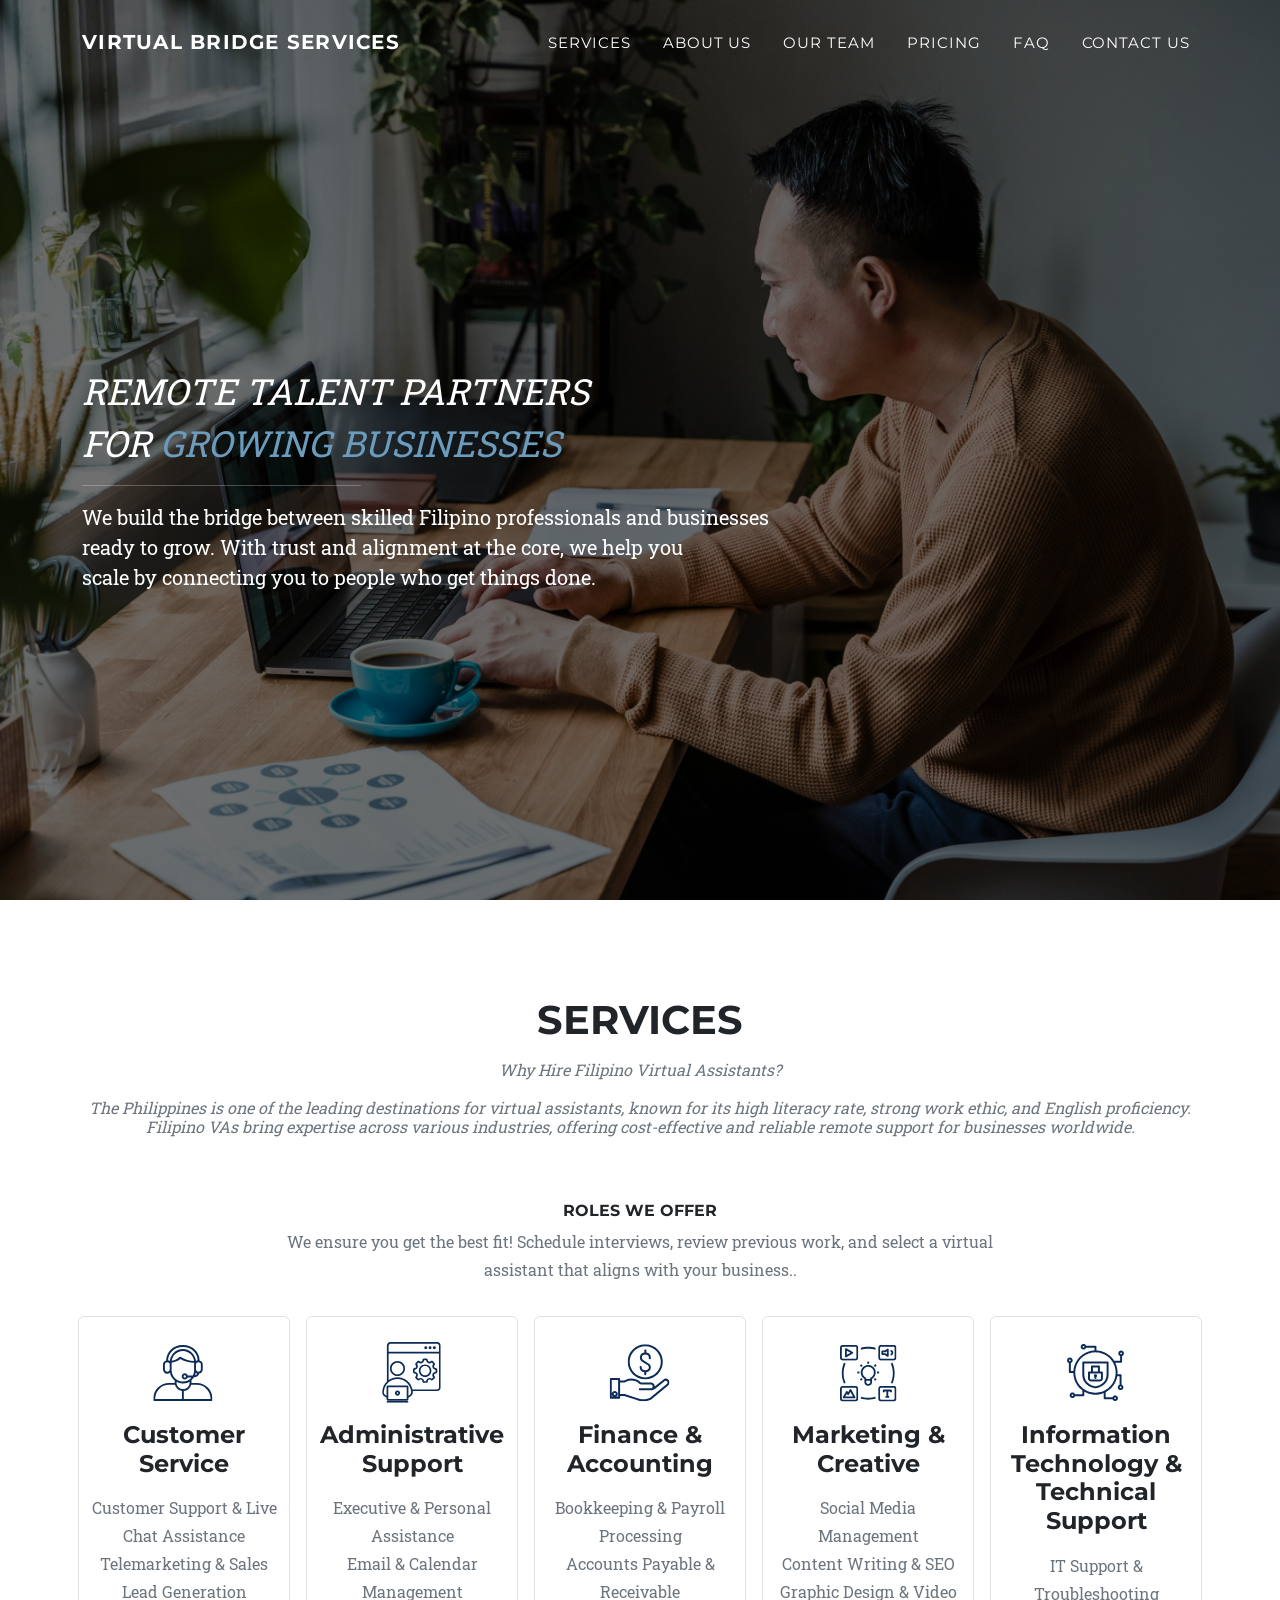
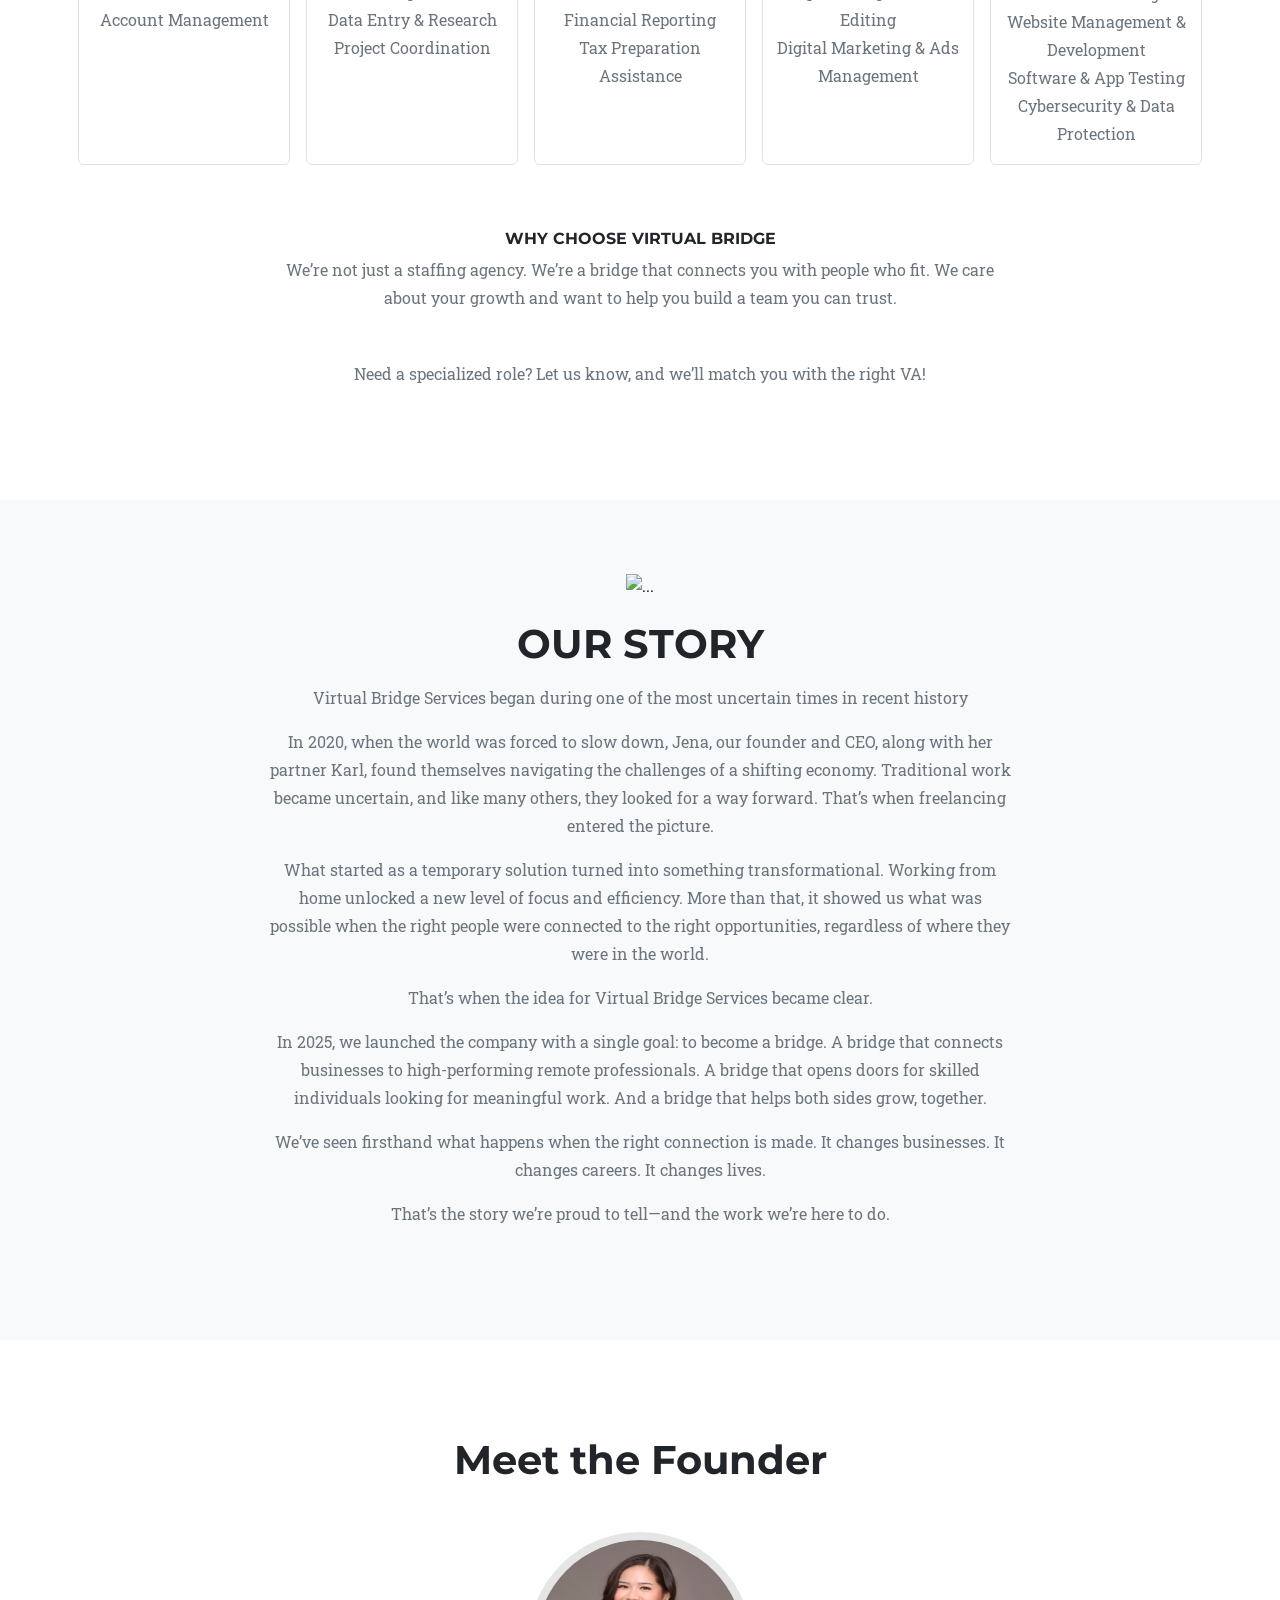
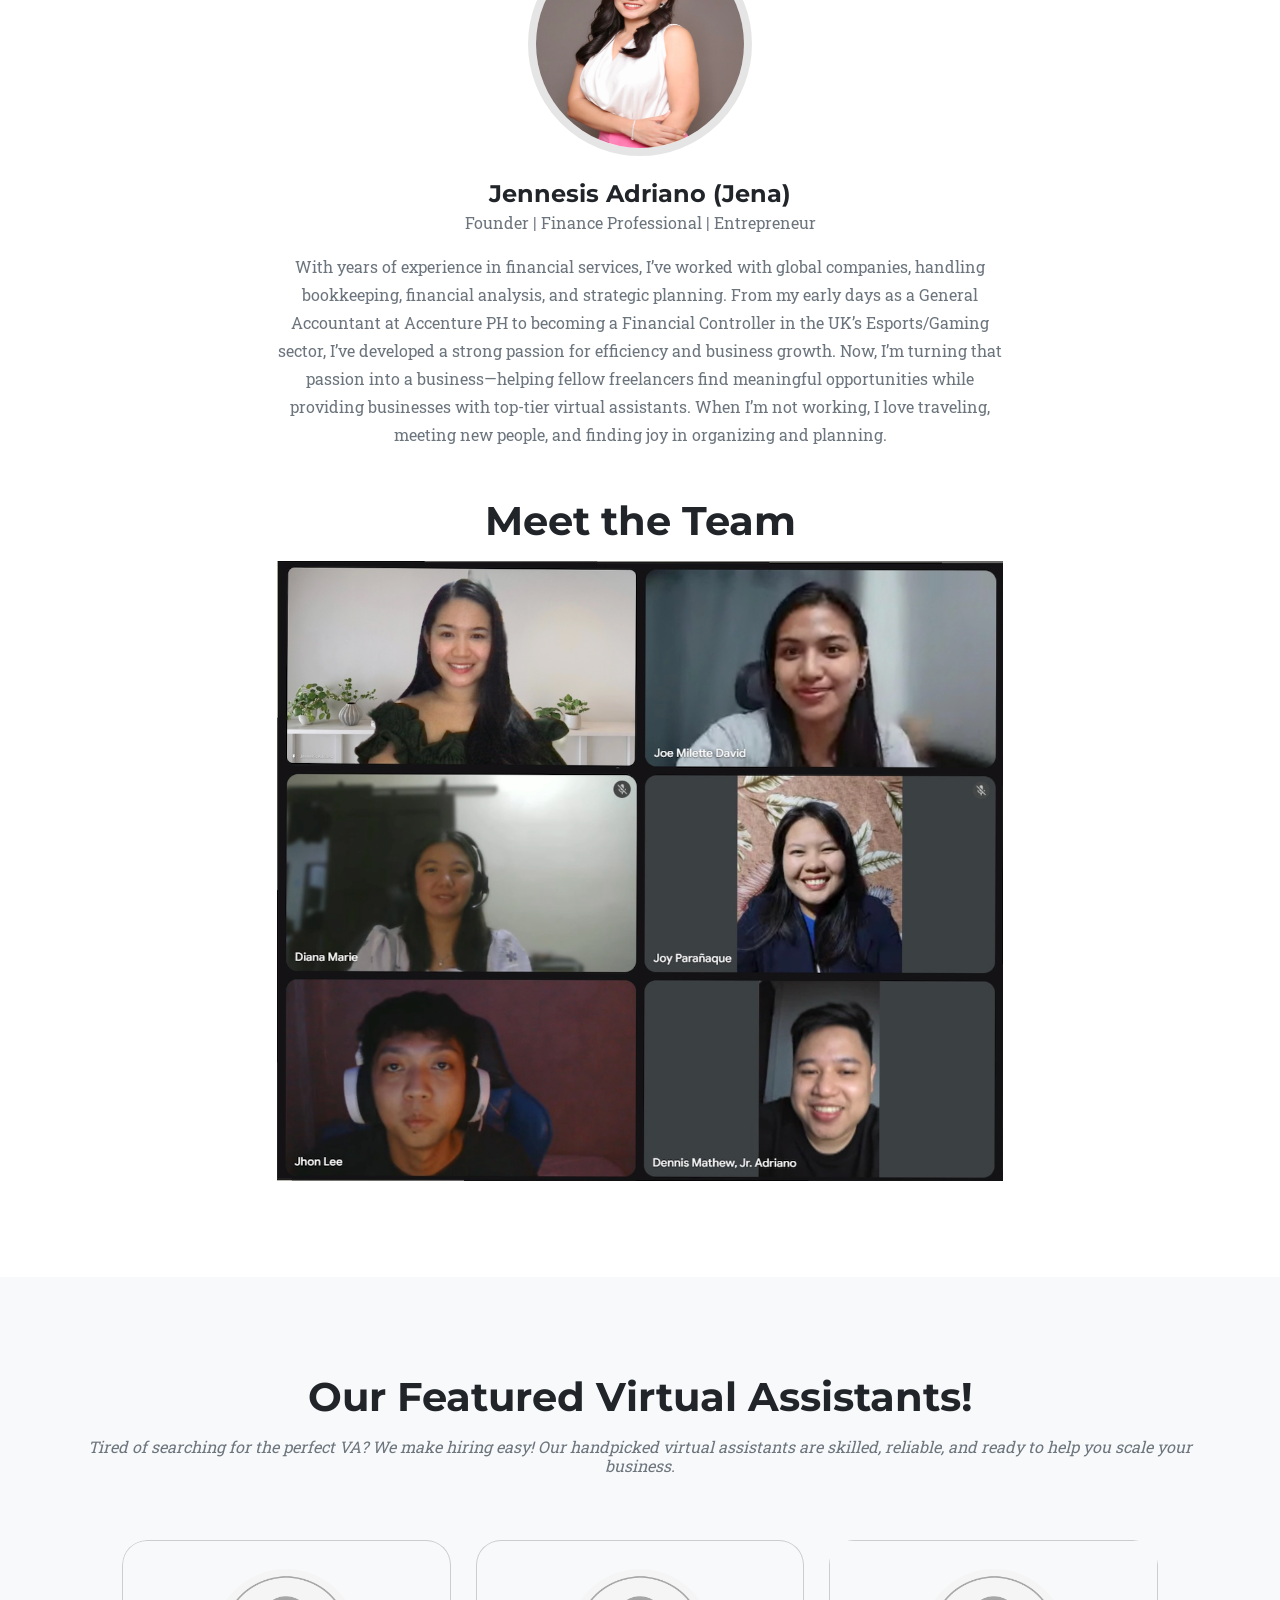
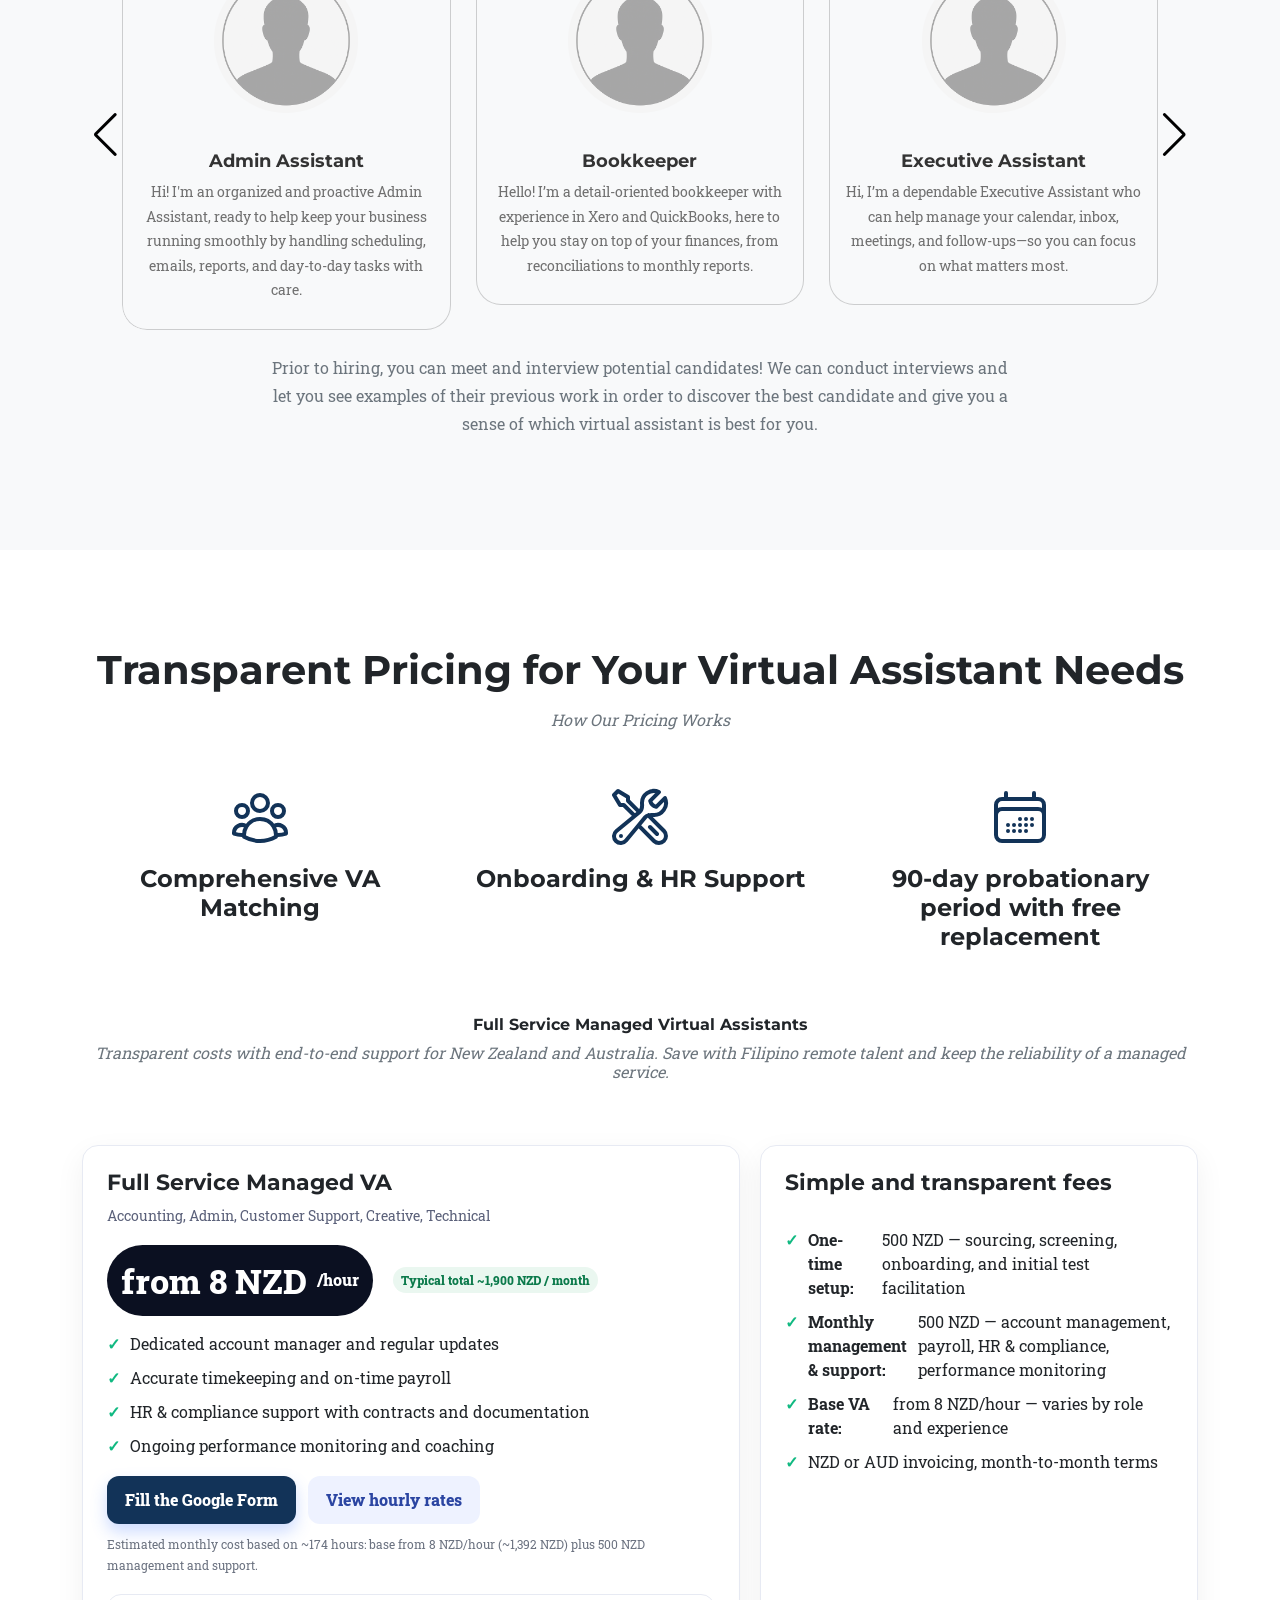
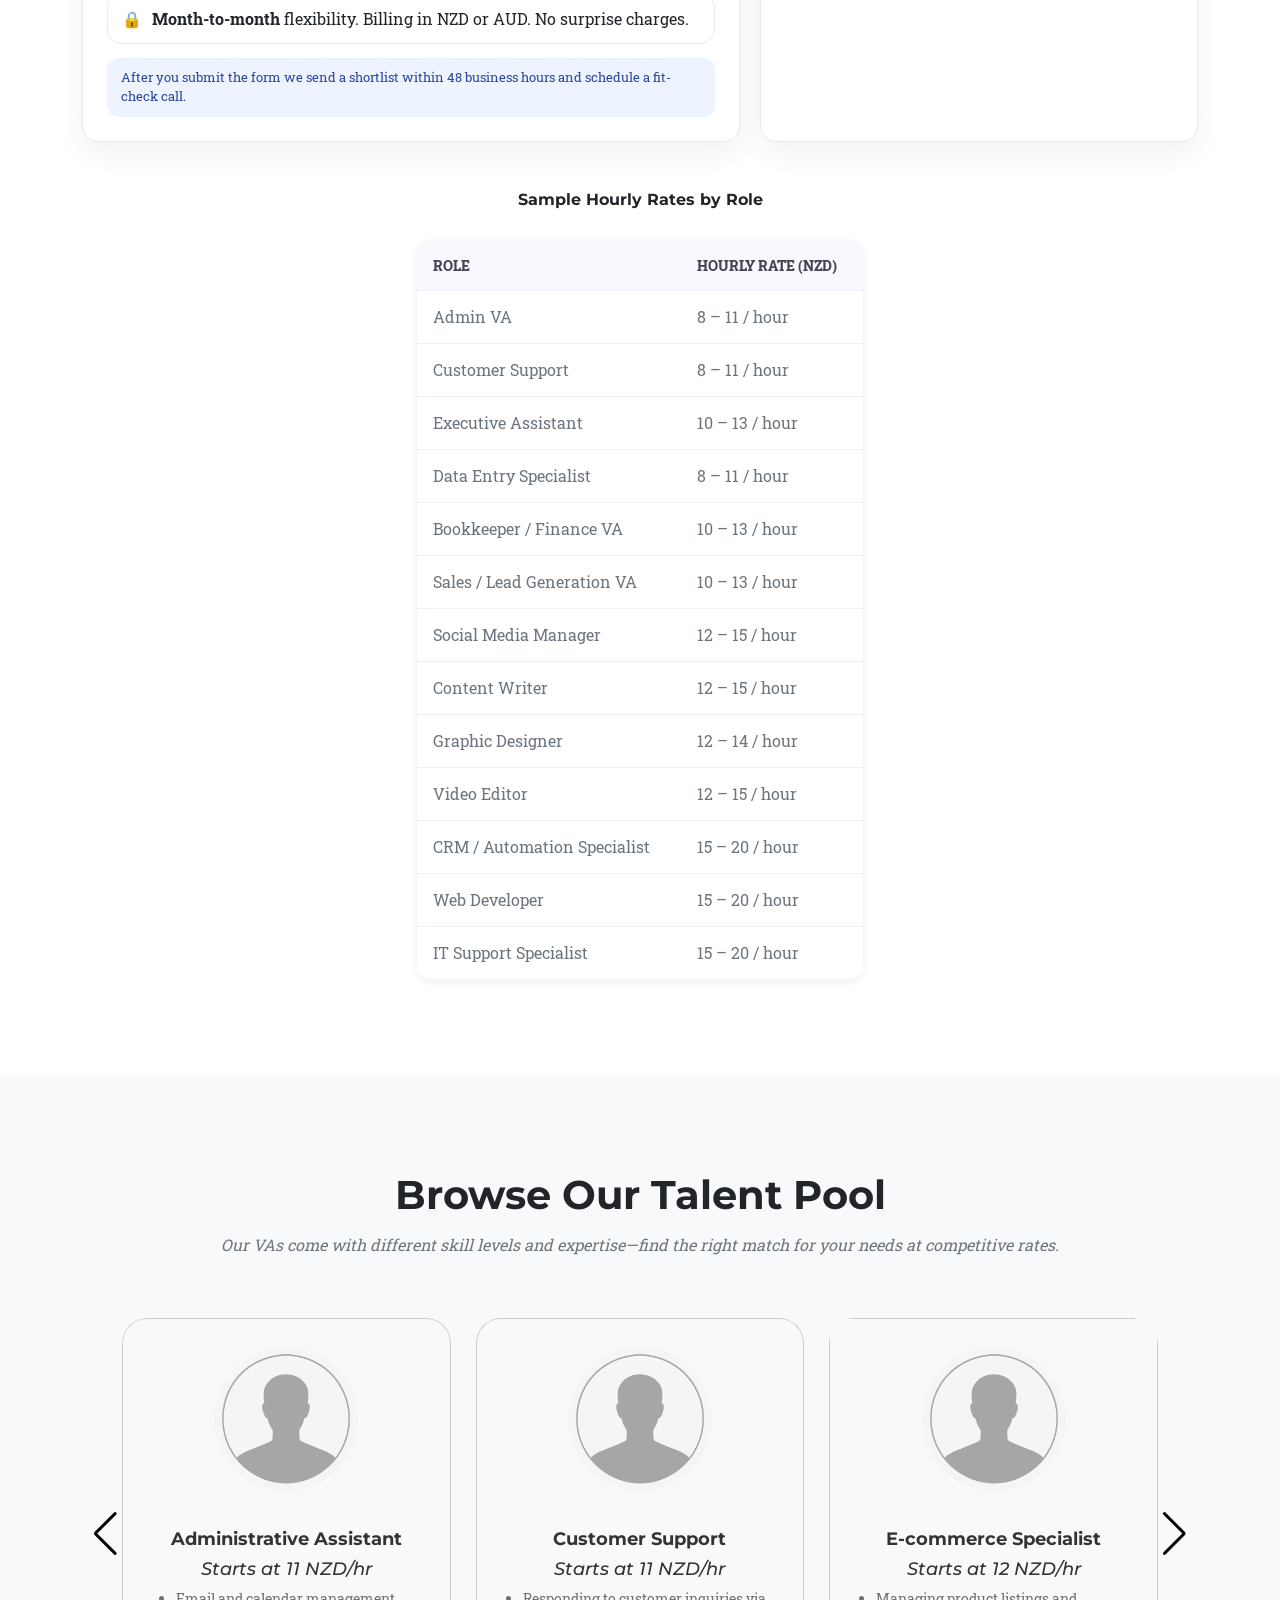
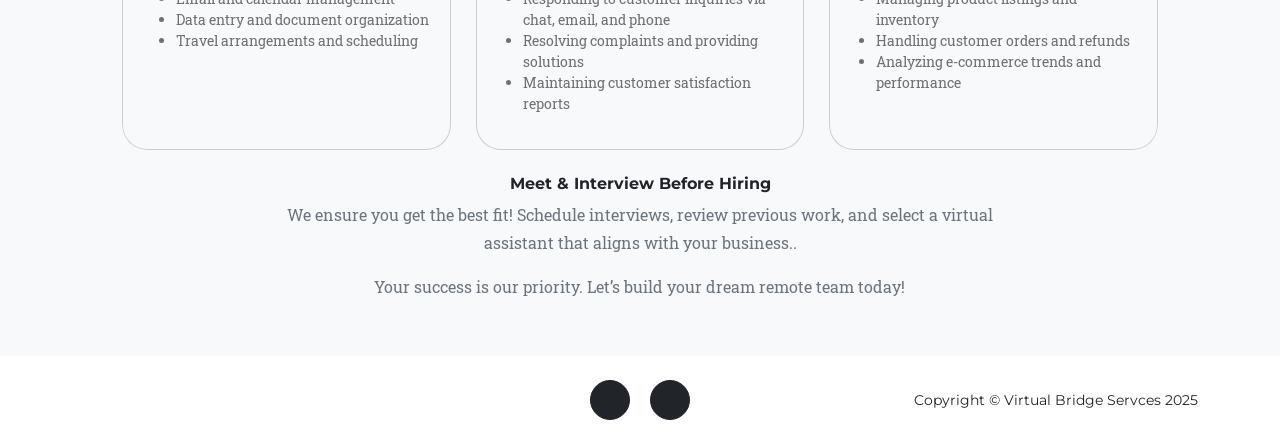
==== commit bc4af93f: "Update index.html" ====
--- a/index.html
+++ b/index.html
@@ -38,7 +38,8 @@
                         <li class="nav-item"><a class="nav-link" href="#team">Our Team</a></li>
 						<li class="nav-item"><a class="nav-link" href="#pricing">Pricing</a></li>
 						<li class="nav-item"><a class="nav-link" data-bs-toggle="modal" href="#portfolioModal1">FAQ</a></li>
-                        <li class="nav-item"><a class="nav-link" href="https://docs.google.com/forms/d/e/1FAIpQLSdAqGJoupOBtSl3BXOCrP3aaoQpeOjELGJdKrctpmvMSRdkCA/viewform?fbclid=IwY2xjawKRiupleHRuA2FlbQIxMABicmlkETFtNXJWNG81d09waFltR05yAR7zOsFG2FFAGhZTAo2crzkJOqpbiZj-yUnY7EqgdTvYqQDbY-Atm0zaGGIzoQ_aem_ENaASgpmNCwO4pzxGxQNSg" target="_blank">Contact Us</a></li>
+                        <li class="nav-item"><a class="nav-link" href="contact.html">Contact Us</a>
+</li>
                     </ul>
                 </div>
             </div>
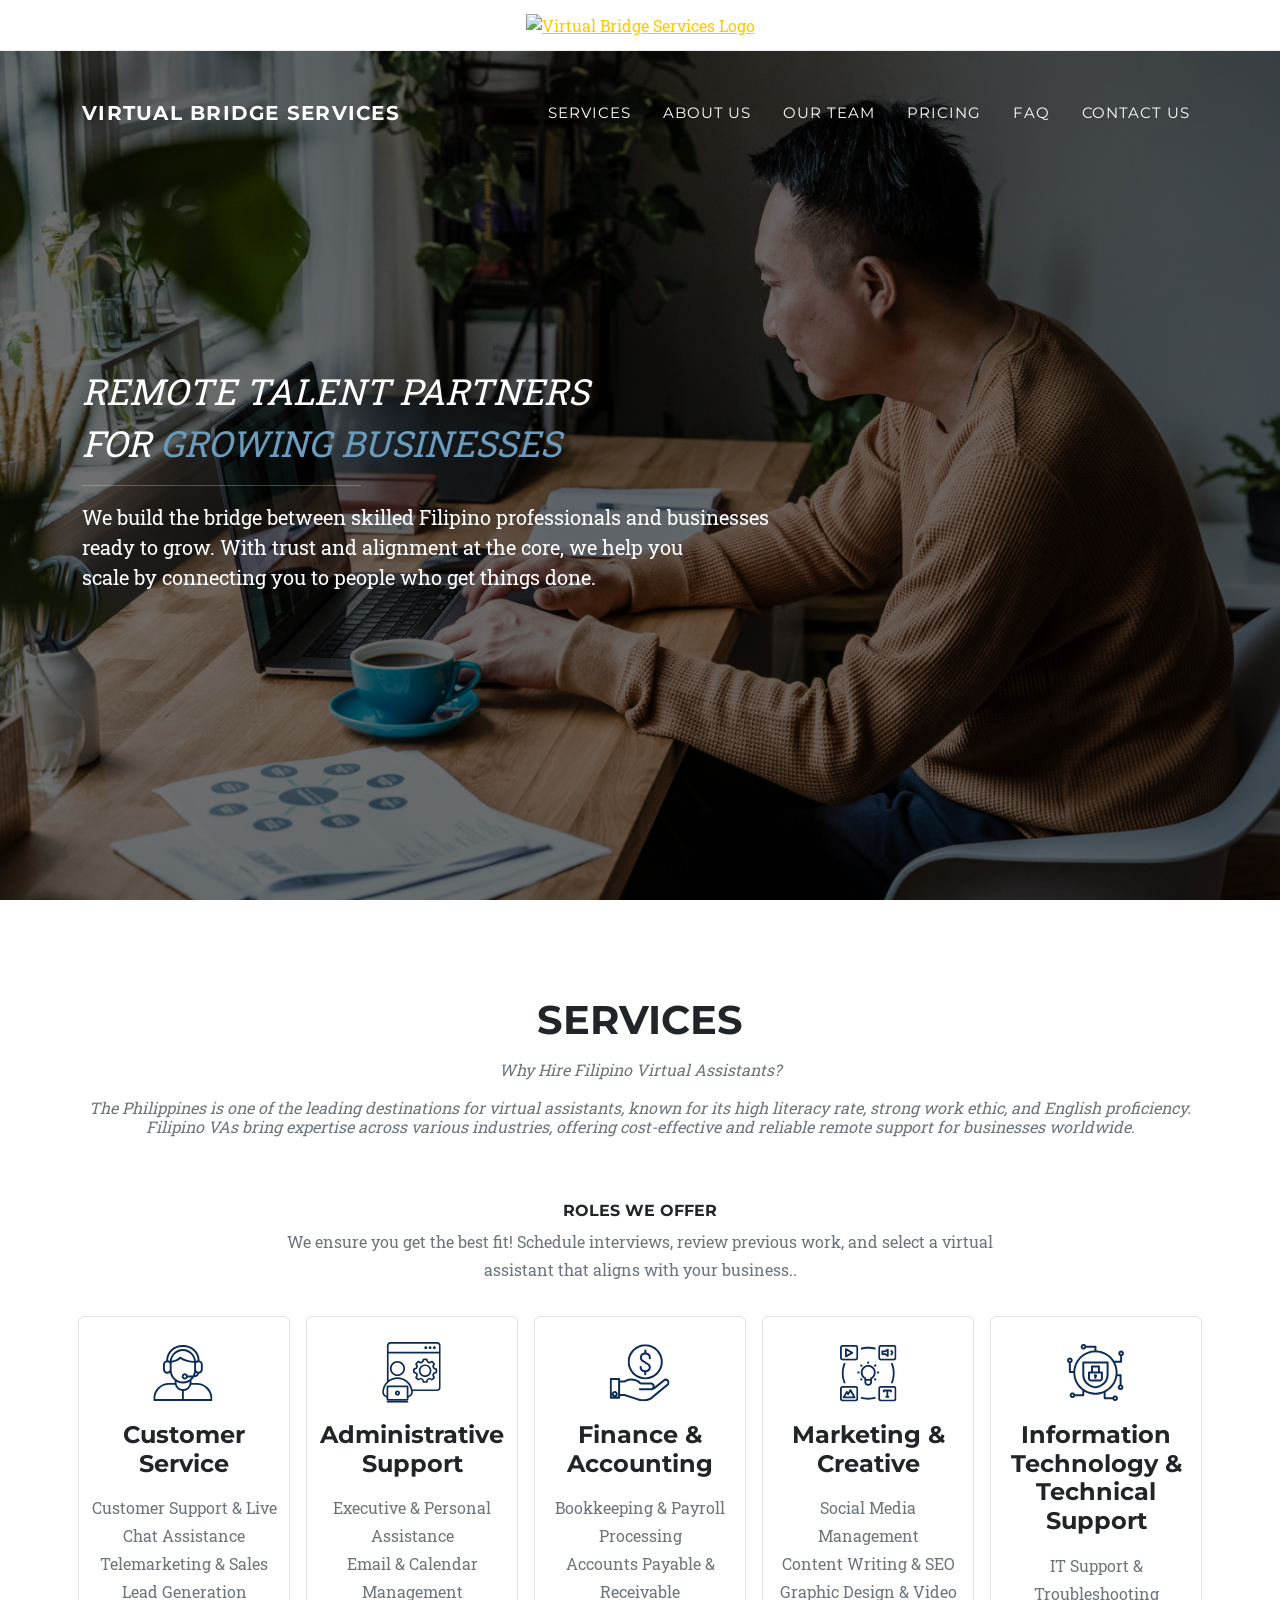
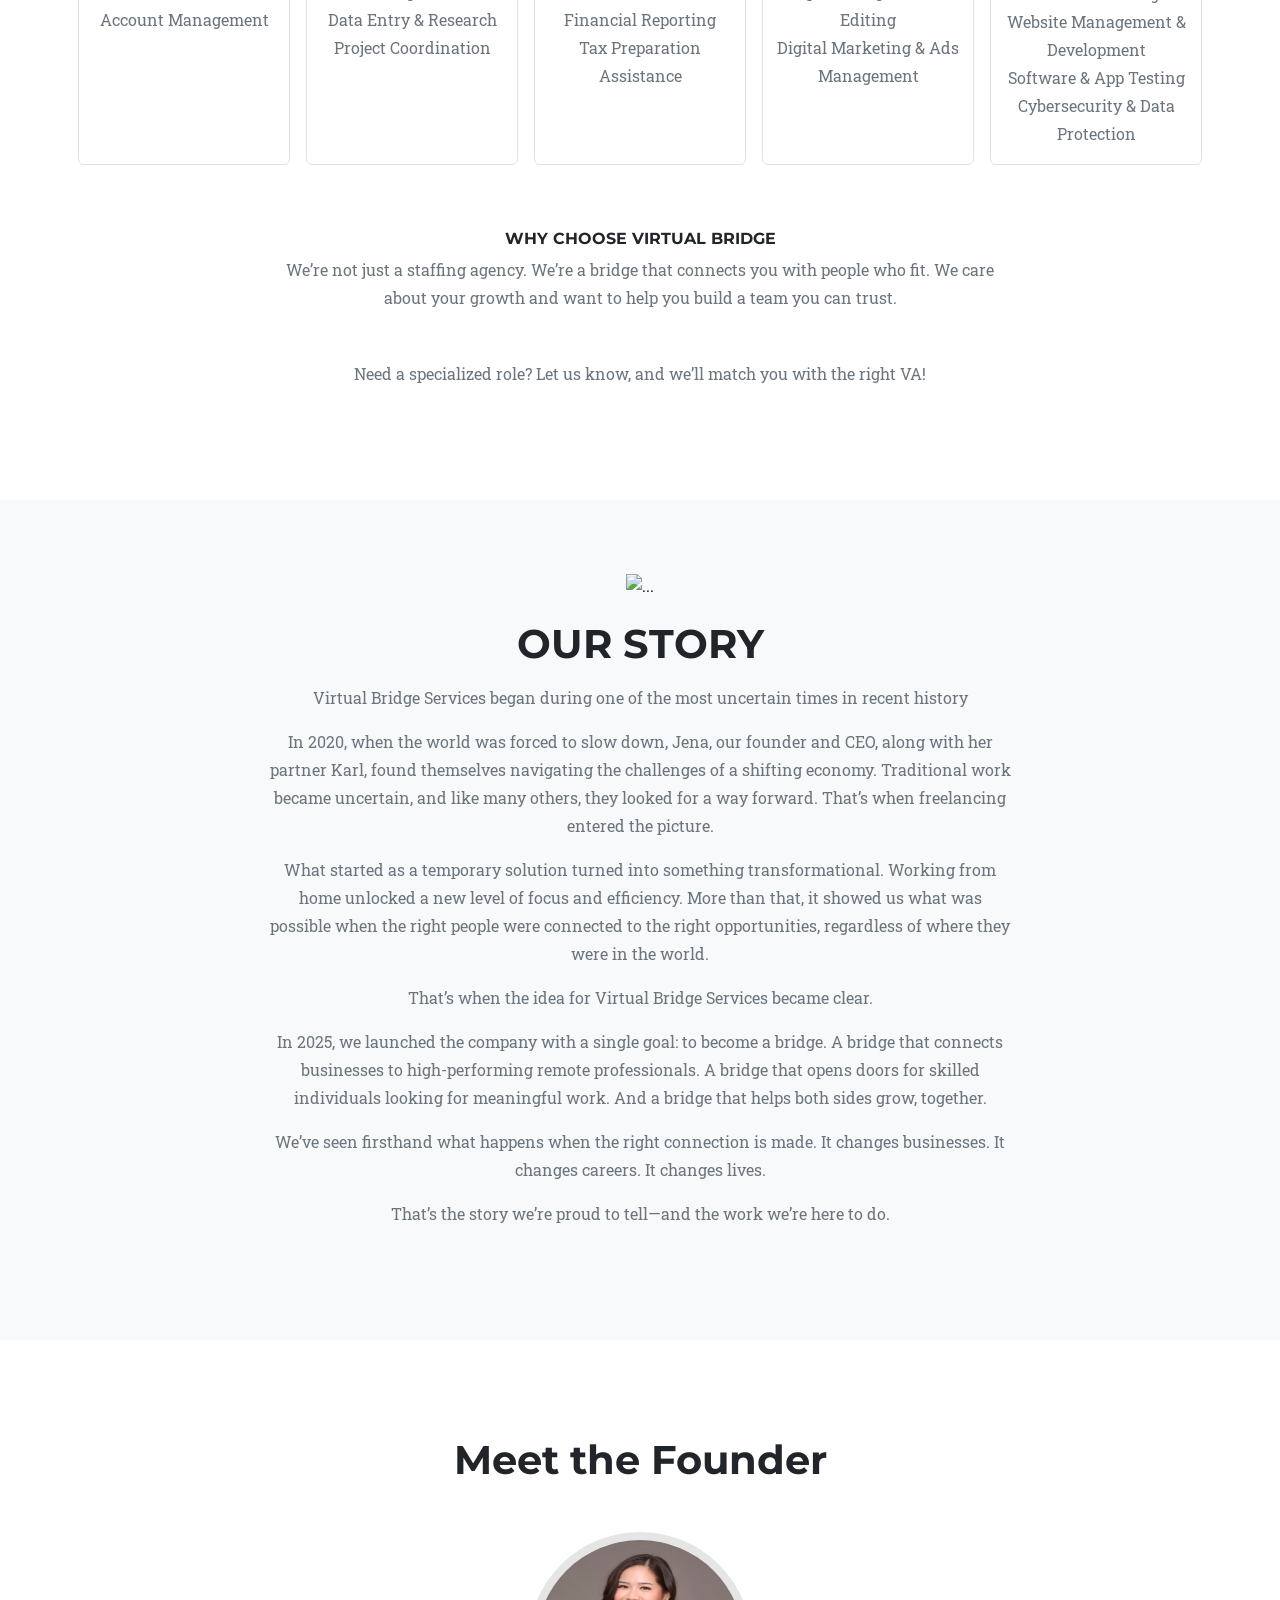
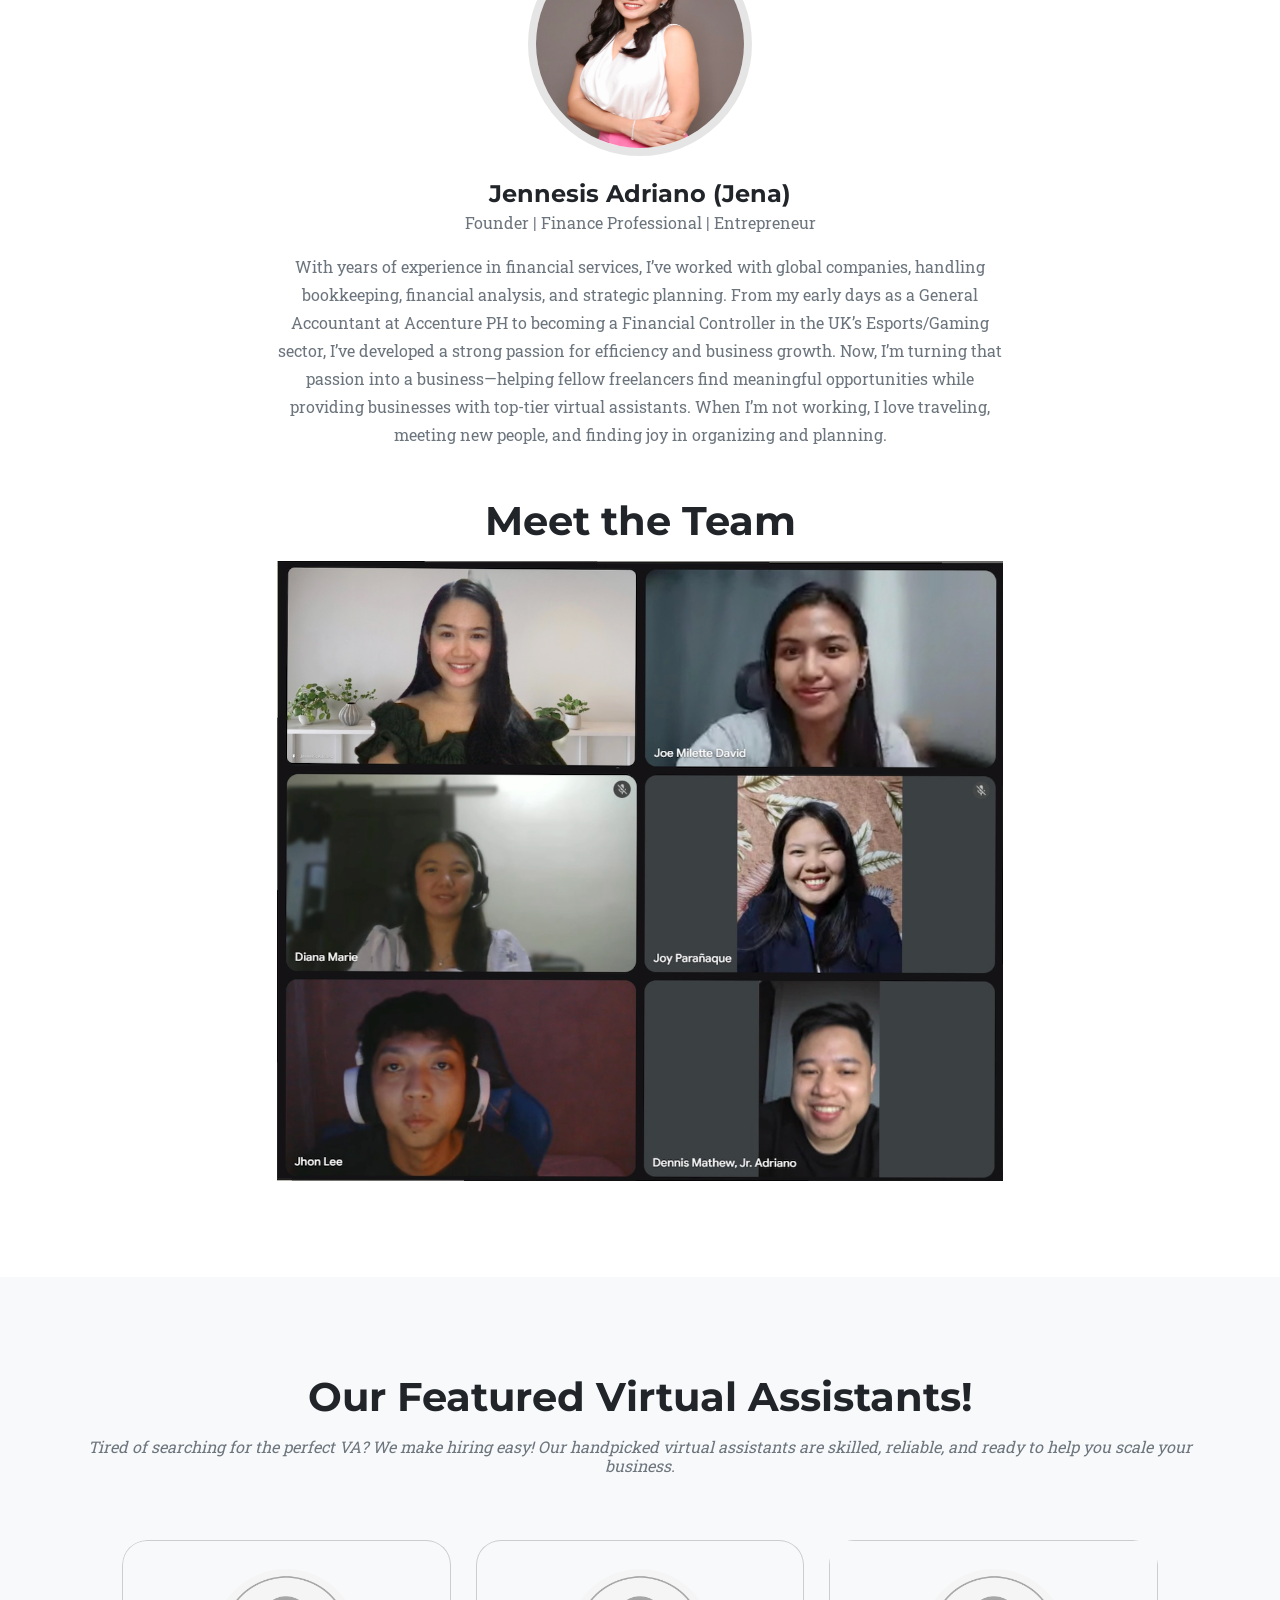
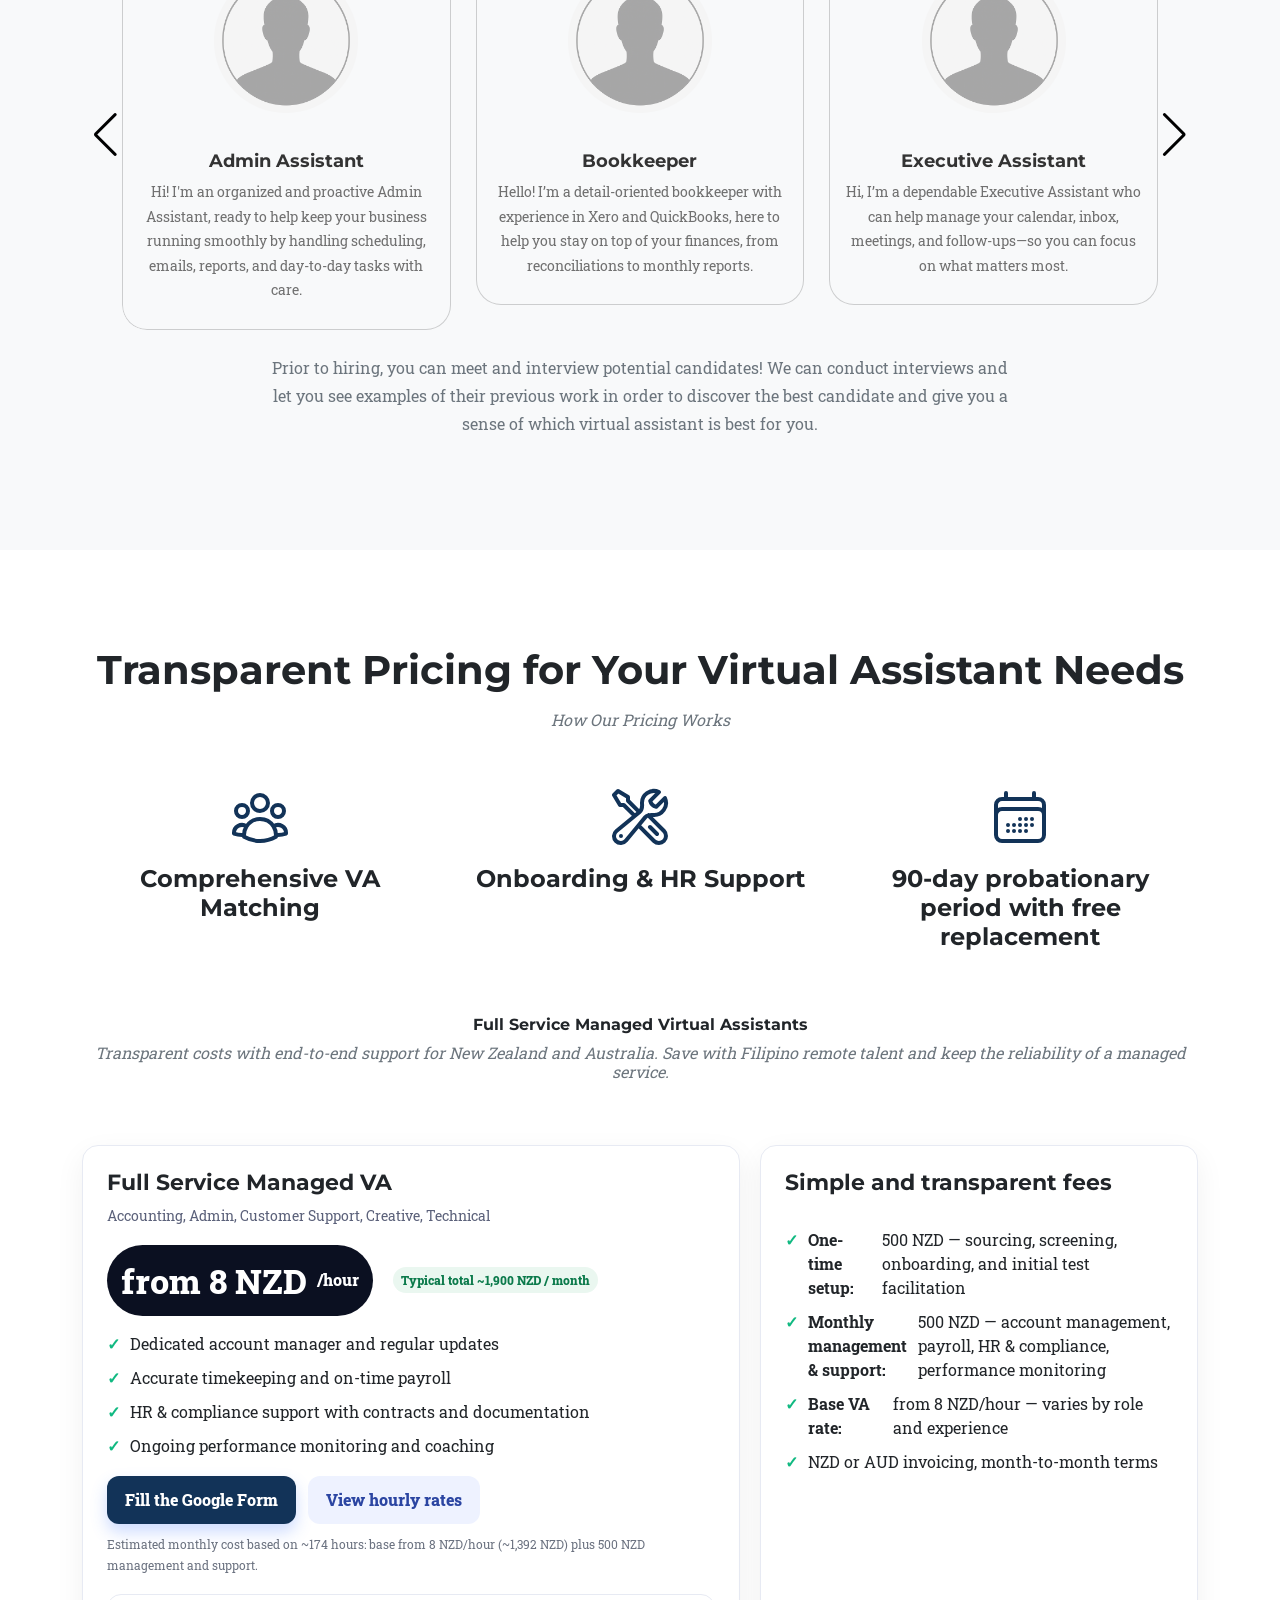
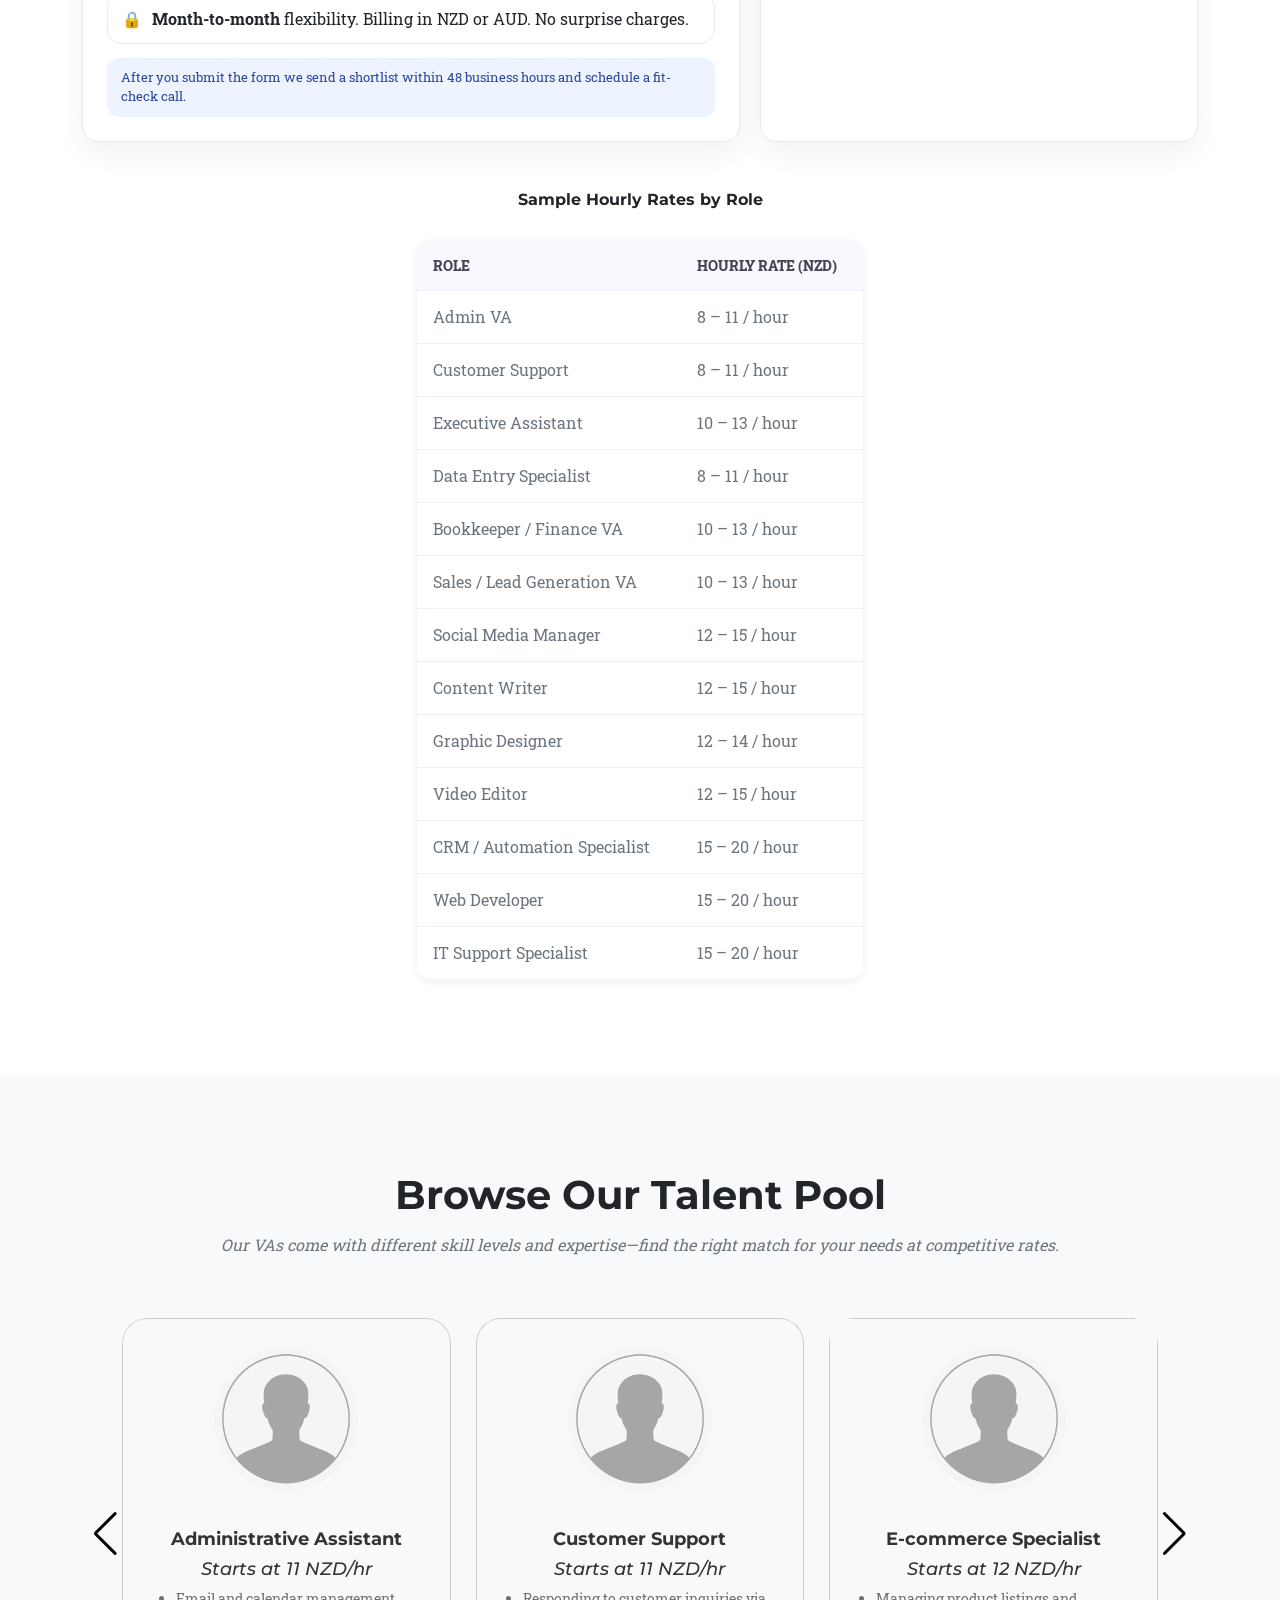
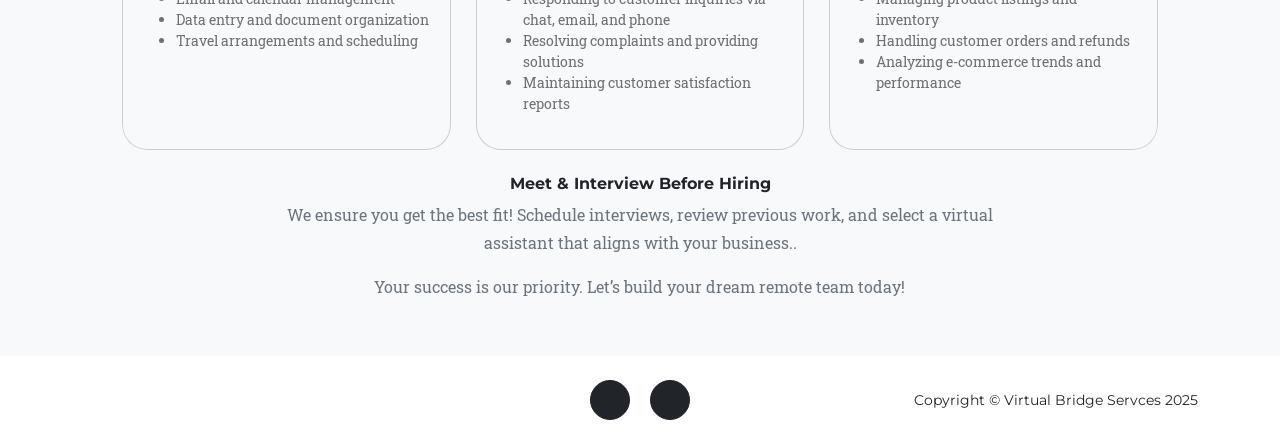
==== commit 7ba191f5: "Update index.html" ====
--- a/index.html
+++ b/index.html
@@ -19,12 +19,21 @@
         <link rel="stylesheet" href="css/swiper-bundle.min.css">
     </head>
     <body id="page-top">
-        <!-- Navigation-->
-        <nav class="navbar navbar-expand-lg navbar-dark fixed-top" id="mainNav">
+        <!-- Top Brand Bar -->
+<div class="top-brand-bar" id="topBrandBar">
+    <div class="container">
+        <a class="top-brand-logo" href="index.html">
+            <img src="assets/logos/VBS_logo.png" alt="Virtual Bridge Services Logo">
+        </a>
+    </div>
+</div>
+
+<!-- Navigation-->
+<nav class="navbar navbar-expand-lg navbar-dark fixed-top" id="mainNav">
             <div class="container">
                 <!-- <a class="navbar-brand" href="#page-top"><img src="assets/img/navbar-logo.png" alt="..." /></a> -->
 				<div>
-				<a class="navbar-brand" href="#page-top"><img />Virtual Bridge Services</a>
+				<a class="navbar-brand nav-brand-text" href="#page-top">Virtual Bridge Services</a>
 					
 				</div>
                 <button class="navbar-toggler" type="button" data-bs-toggle="collapse" data-bs-target="#navbarResponsive" aria-controls="navbarResponsive" aria-expanded="false" aria-label="Toggle navigation">
@@ -36,7 +45,7 @@
                         <li class="nav-item"><a class="nav-link" href="#services">Services</a></li>
                         <li class="nav-item"><a class="nav-link" href="#about">About Us</a></li>
                         <li class="nav-item"><a class="nav-link" href="#team">Our Team</a></li>
-						<li class="nav-item"><a class="nav-link" href="#pricing">Pricing</a></li>
+						<li class="nav-item"><a class="nav-link" href="pricing.html">Pricing</a></li>
 						<li class="nav-item"><a class="nav-link" data-bs-toggle="modal" href="#portfolioModal1">FAQ</a></li>
                         <li class="nav-item"><a class="nav-link" href="contact.html">Contact Us</a>
 </li>
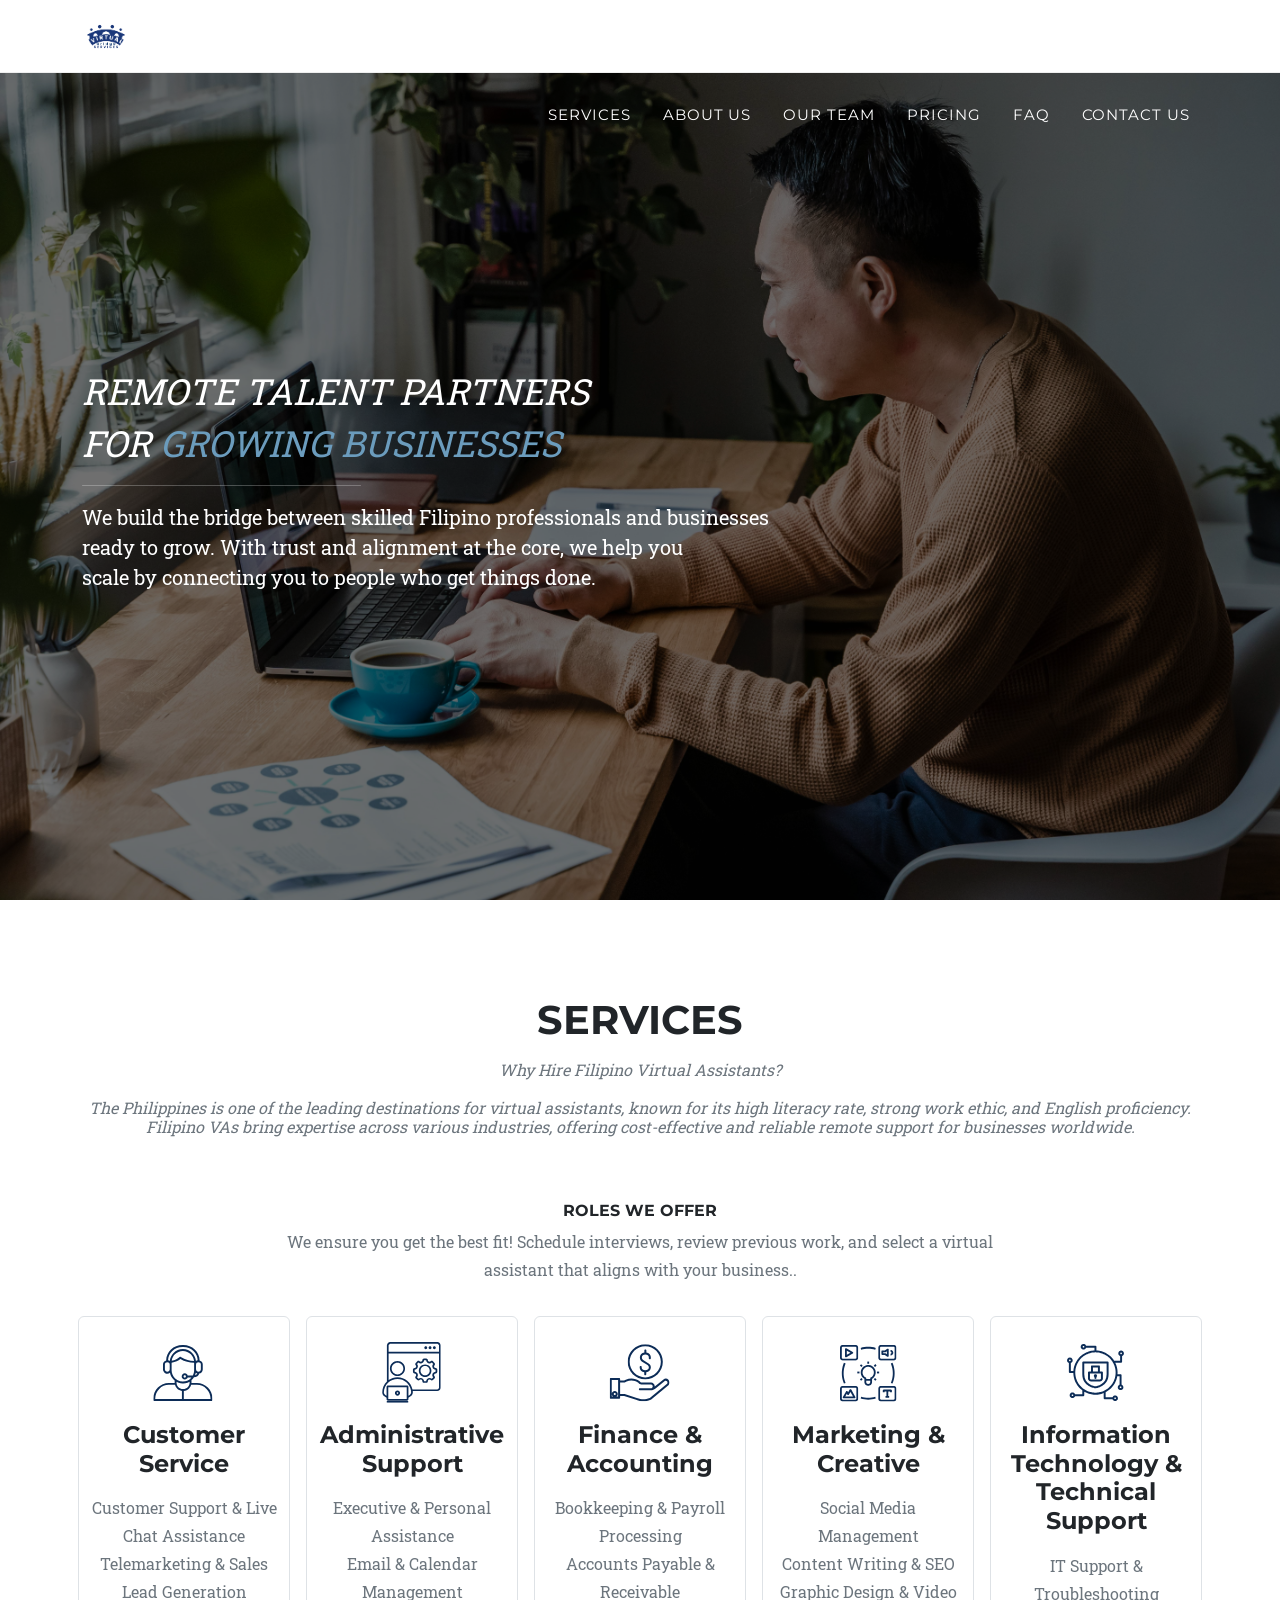
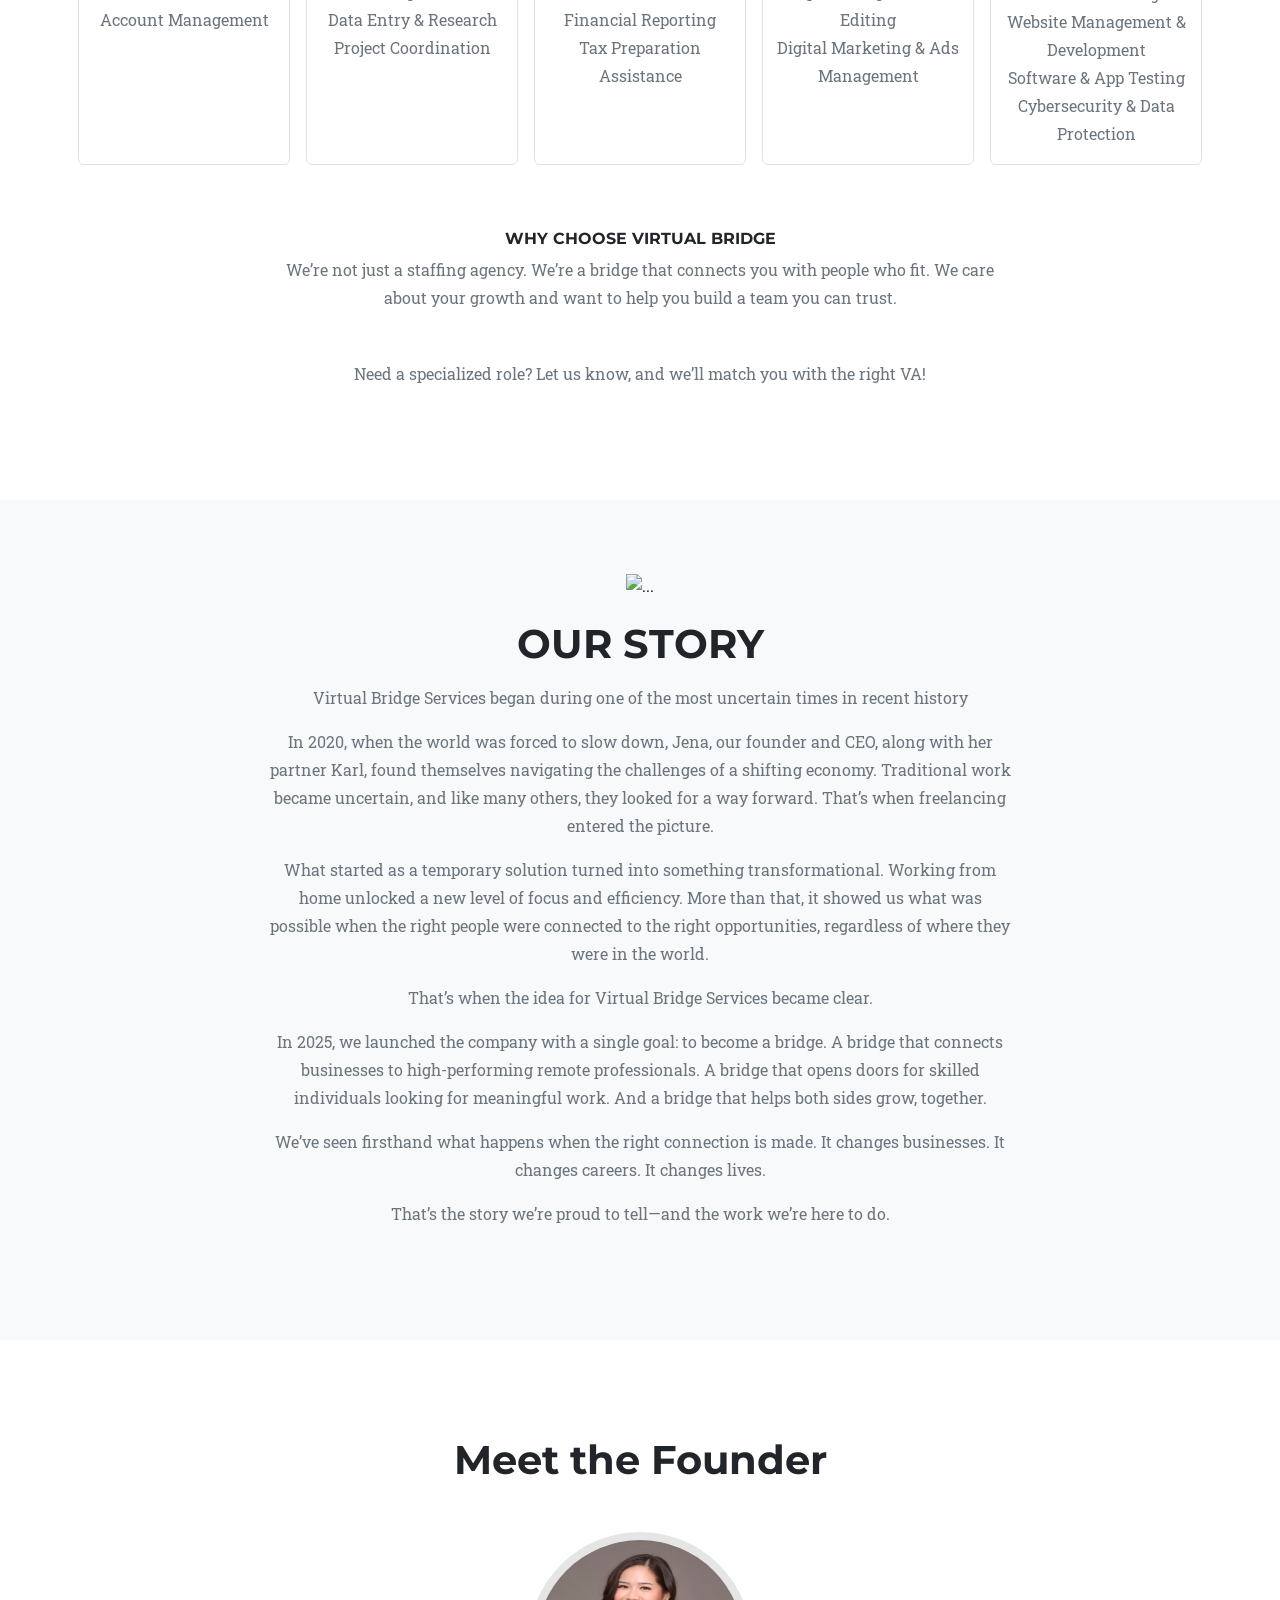
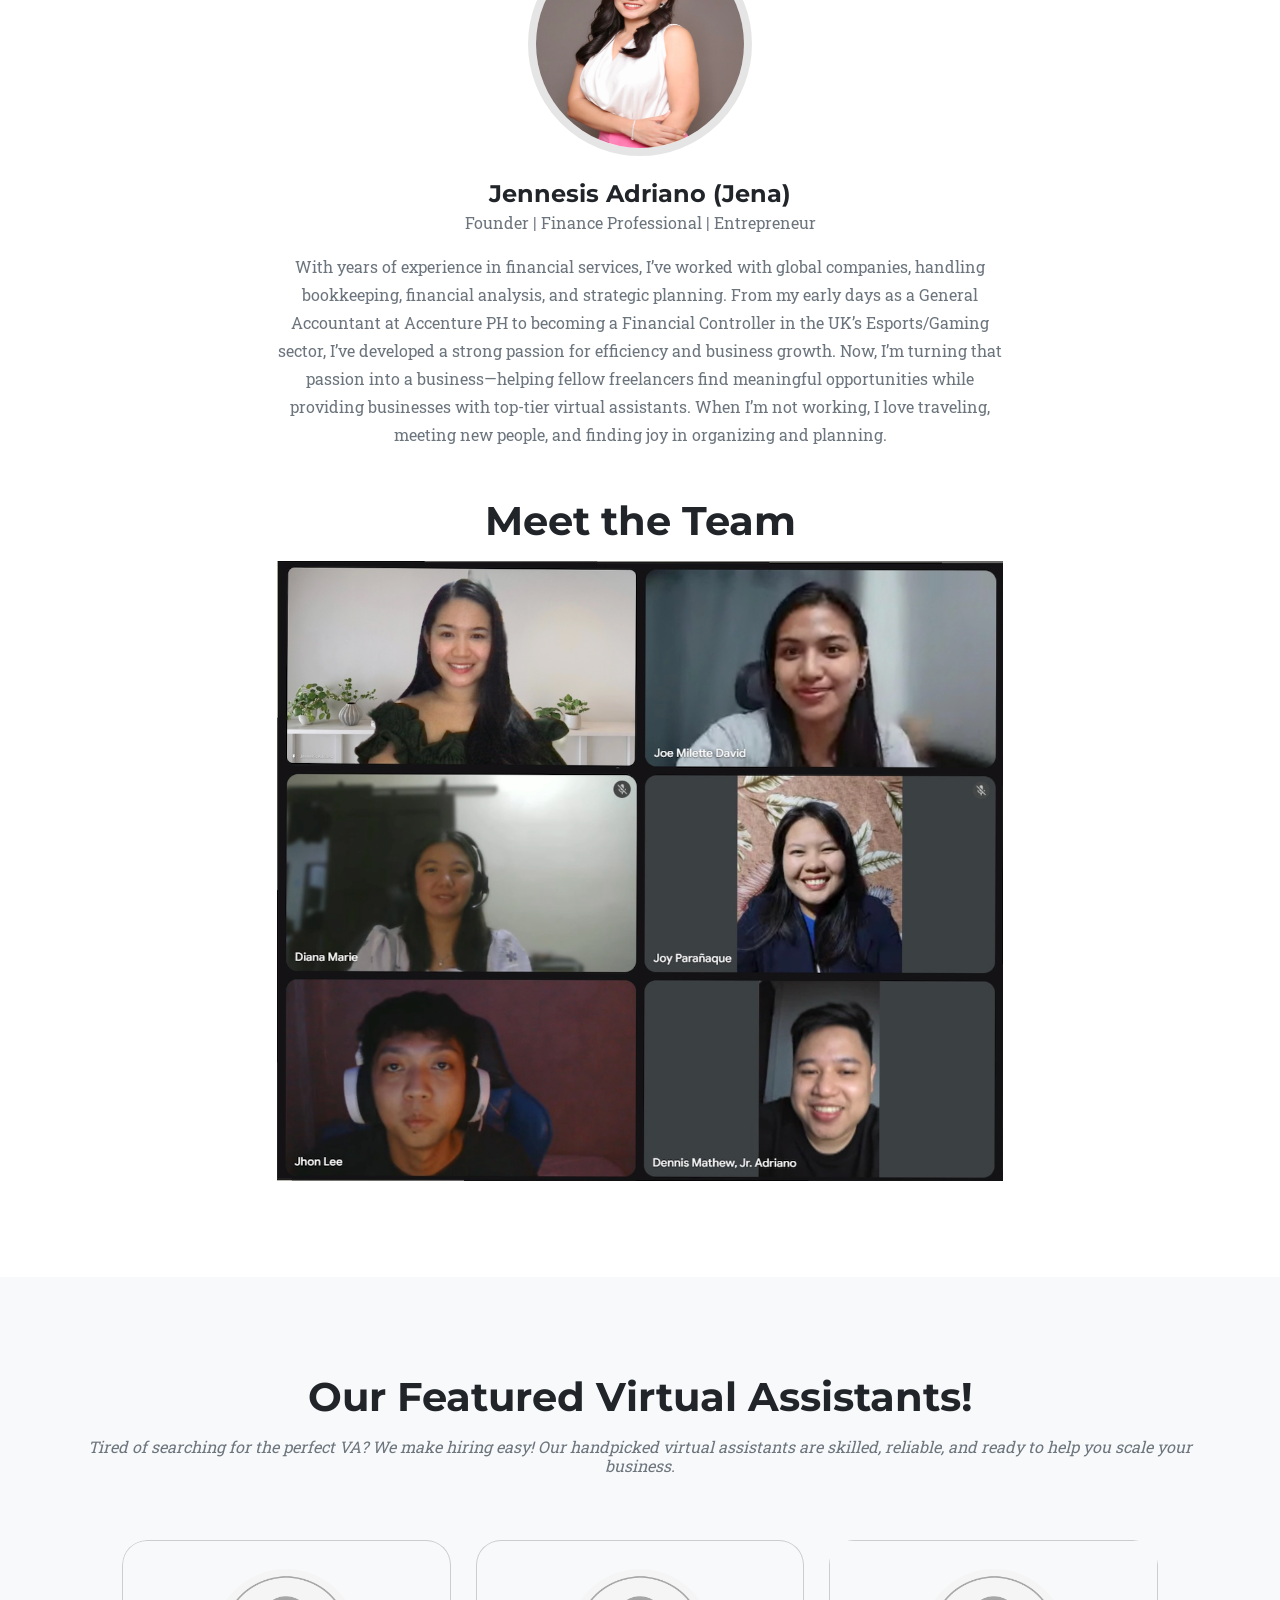
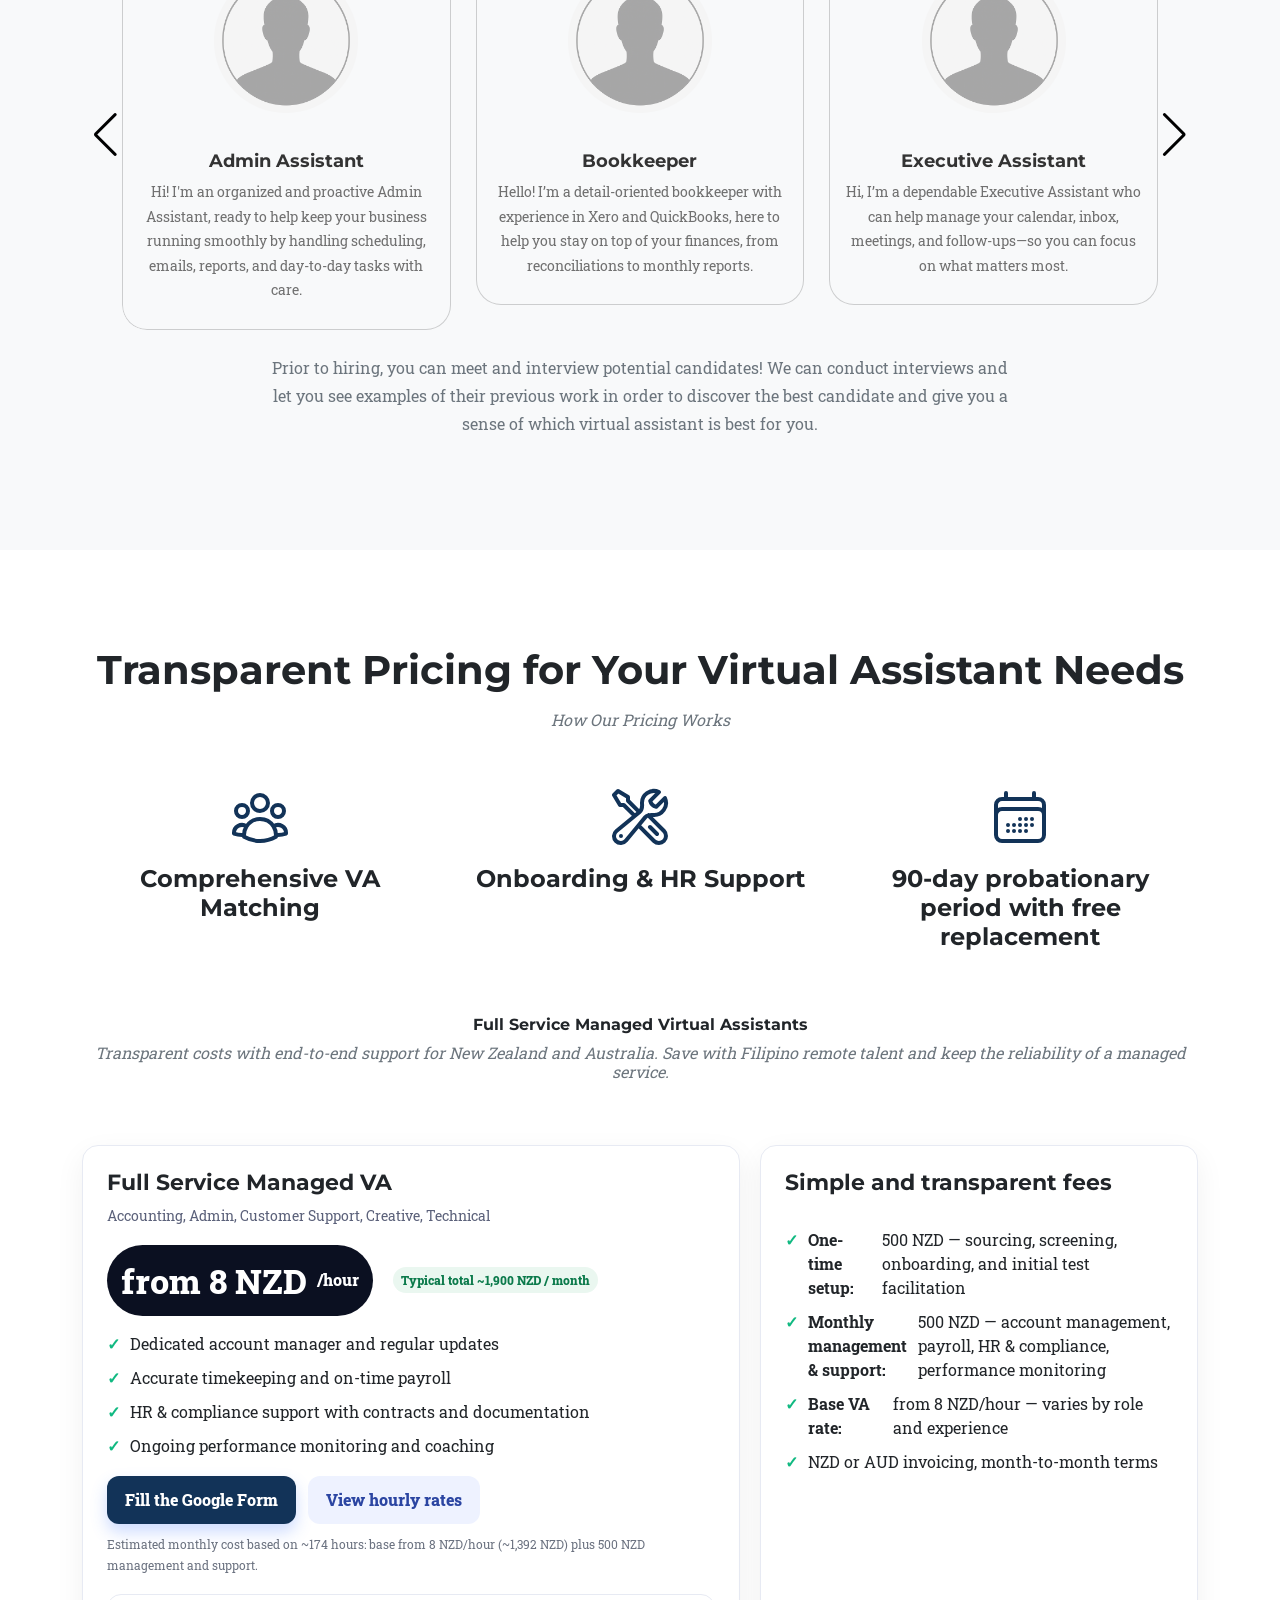
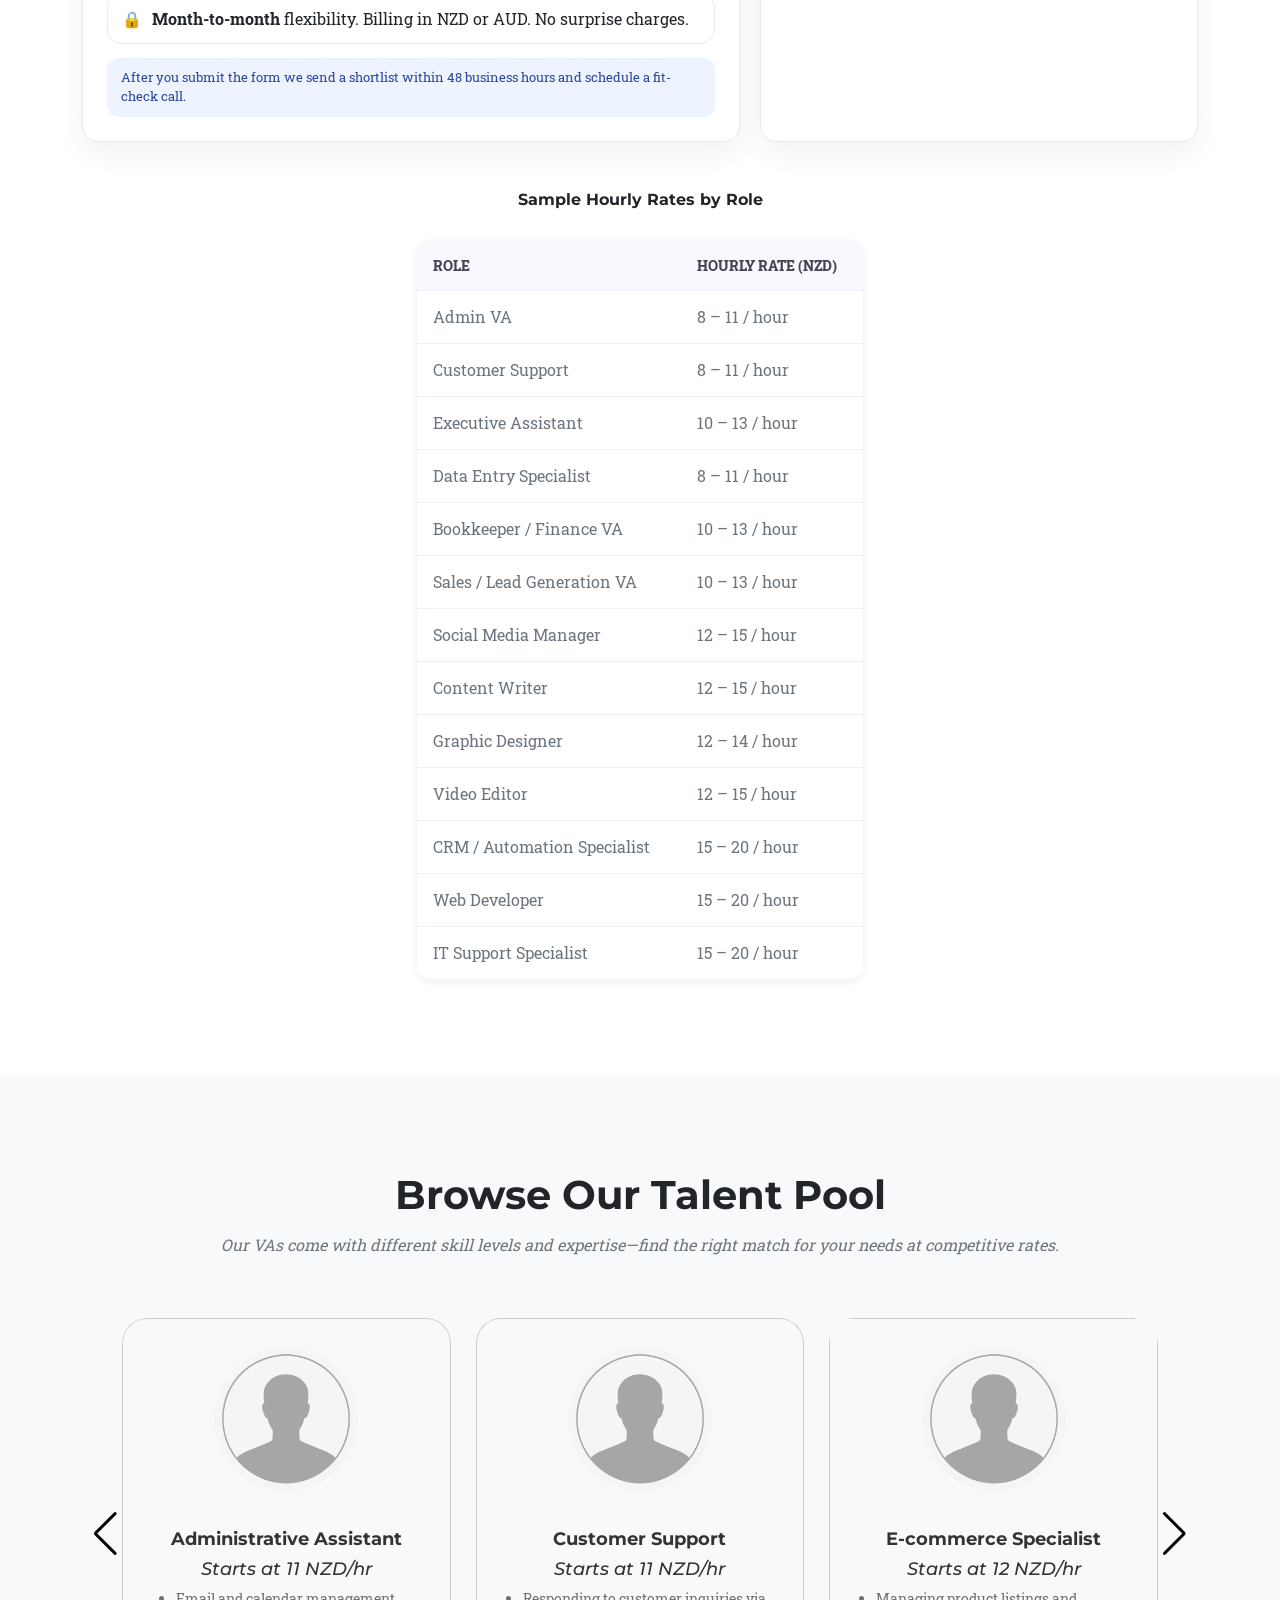
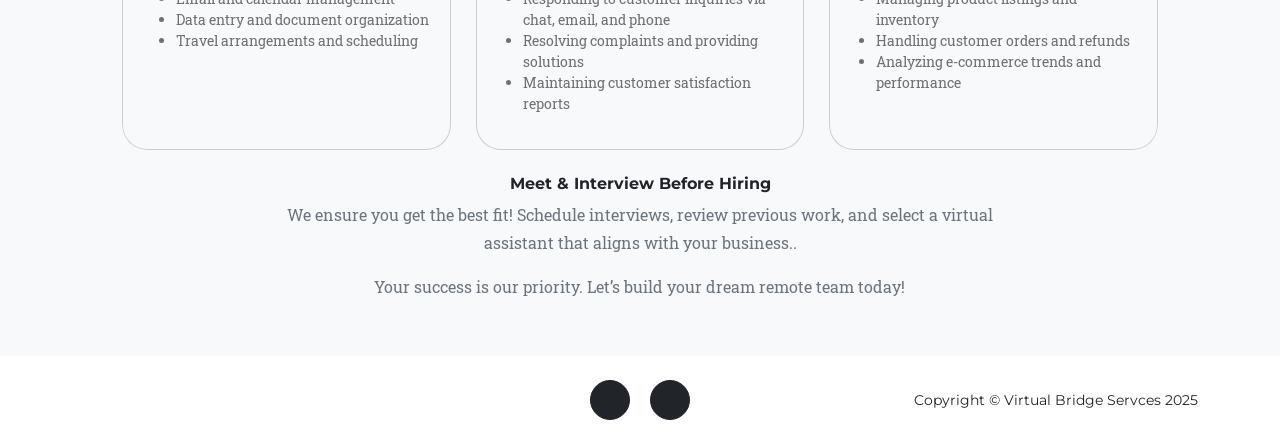
==== commit 7f564934: "Update index.html" ====
--- a/index.html
+++ b/index.html
@@ -23,7 +23,7 @@
 <div class="top-brand-bar" id="topBrandBar">
     <div class="container">
         <a class="top-brand-logo" href="index.html">
-            <img src="assets/logos/VBS_logo.png" alt="Virtual Bridge Services Logo">
+            <img src="assets/img/logos/VBS_logo.png" alt="Virtual Bridge Services Logo">
         </a>
     </div>
 </div>
@@ -32,10 +32,7 @@
 <nav class="navbar navbar-expand-lg navbar-dark fixed-top" id="mainNav">
             <div class="container">
                 <!-- <a class="navbar-brand" href="#page-top"><img src="assets/img/navbar-logo.png" alt="..." /></a> -->
-				<div>
-				<a class="navbar-brand nav-brand-text" href="#page-top">Virtual Bridge Services</a>
-					
-				</div>
+<div></div>
                 <button class="navbar-toggler" type="button" data-bs-toggle="collapse" data-bs-target="#navbarResponsive" aria-controls="navbarResponsive" aria-expanded="false" aria-label="Toggle navigation">
                     Menu
                     <i class="fas fa-bars ms-1"></i>
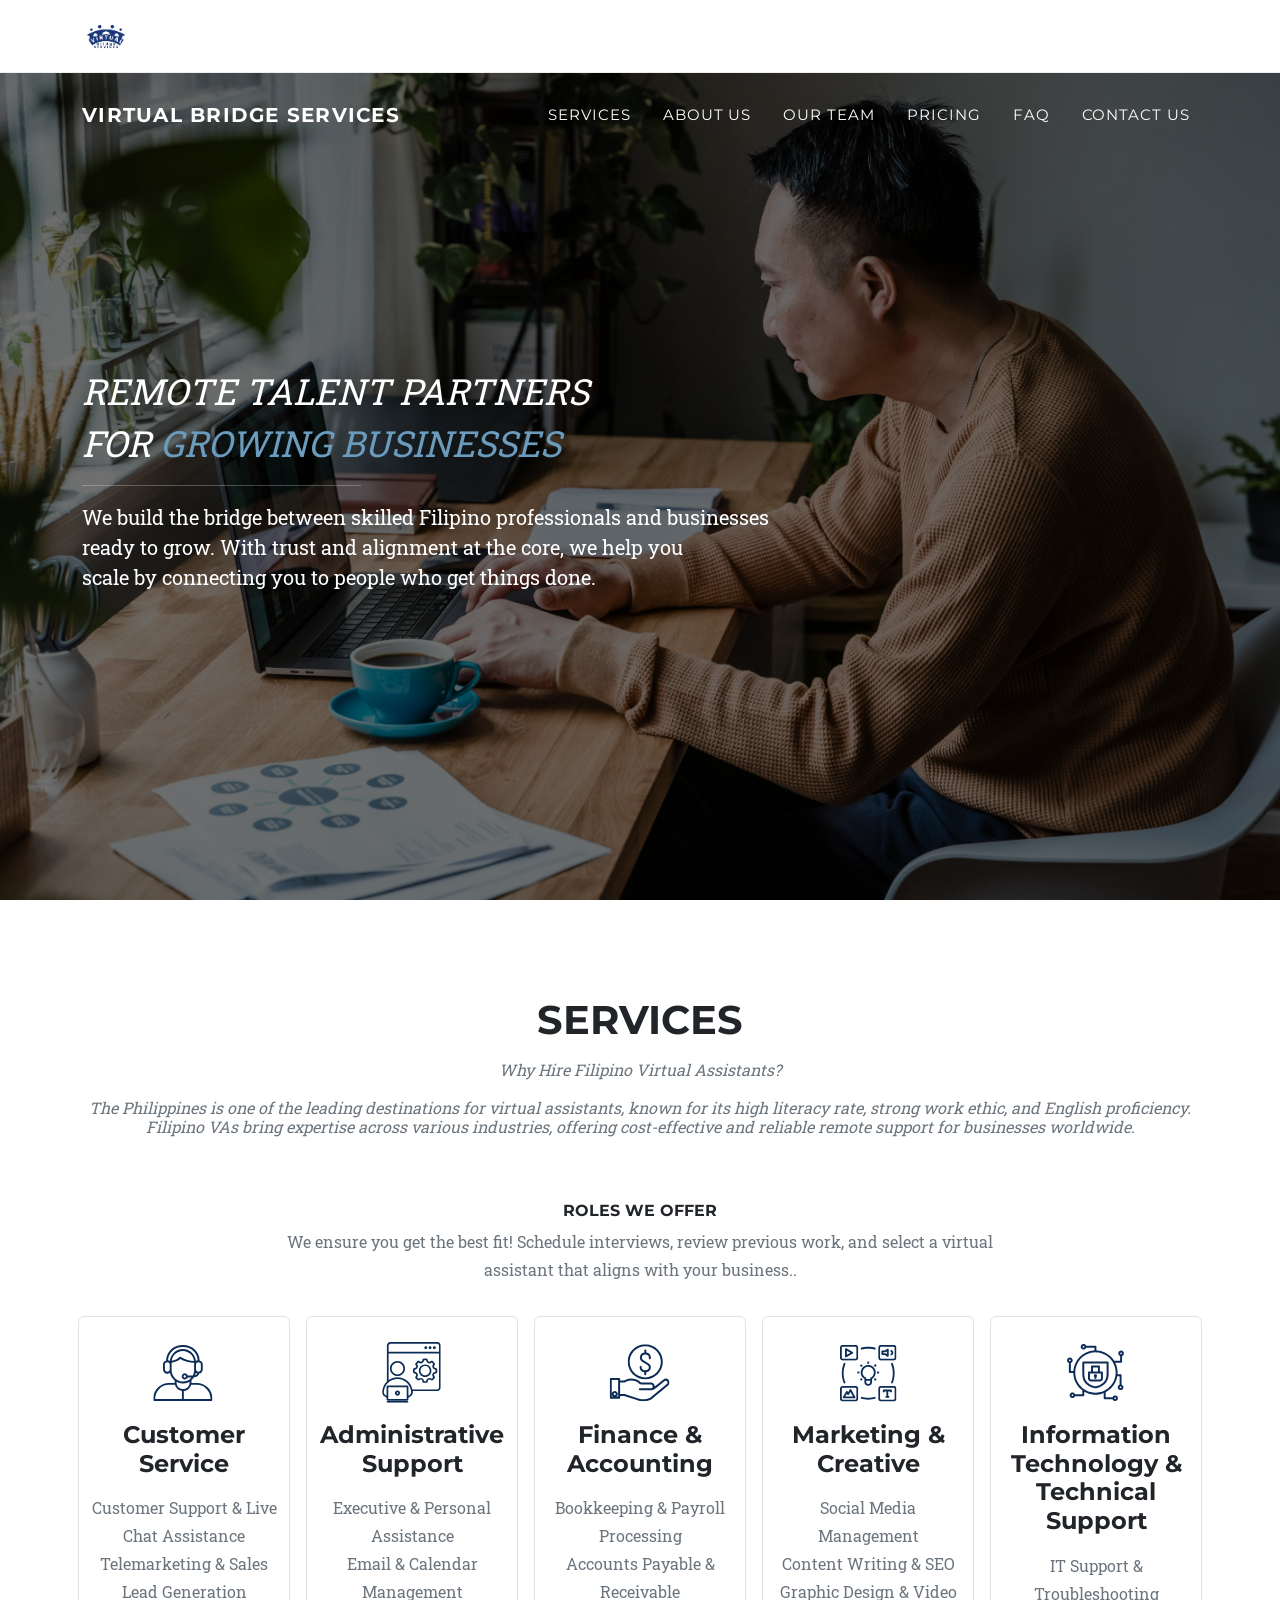
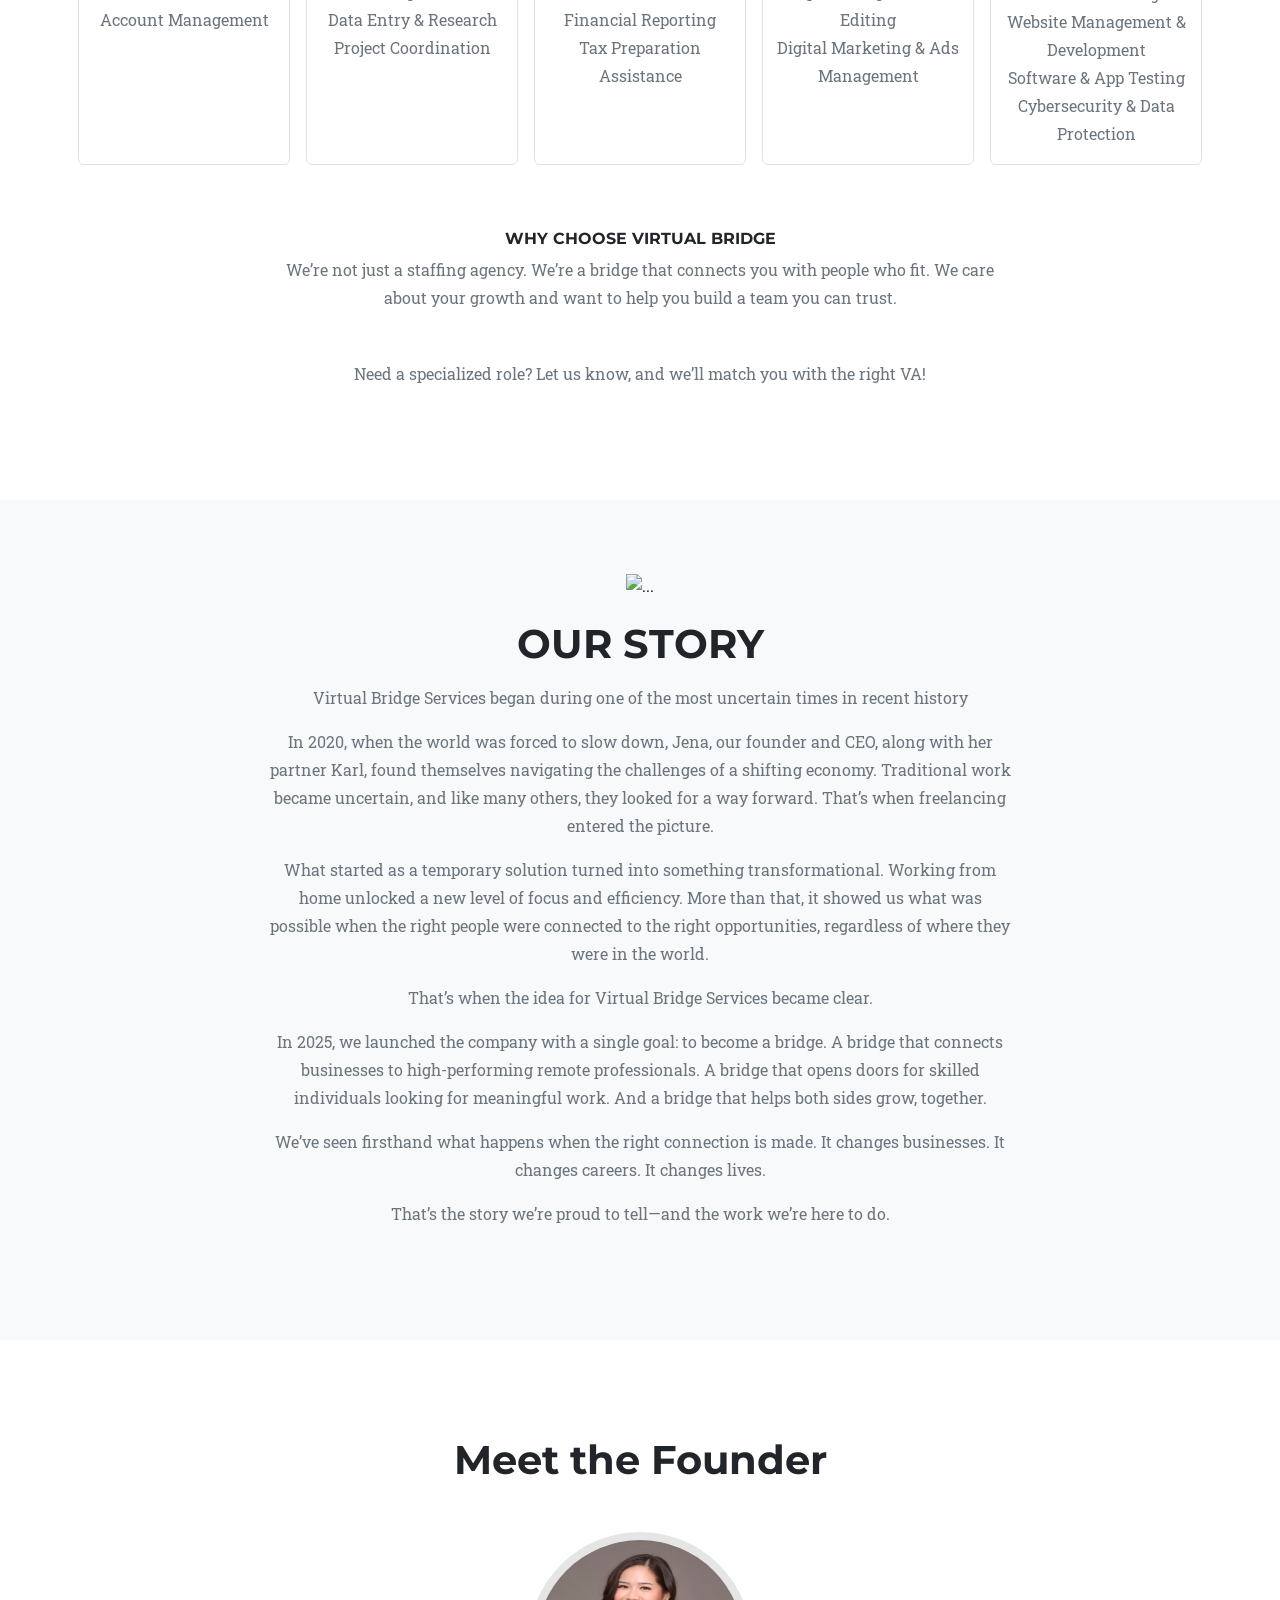
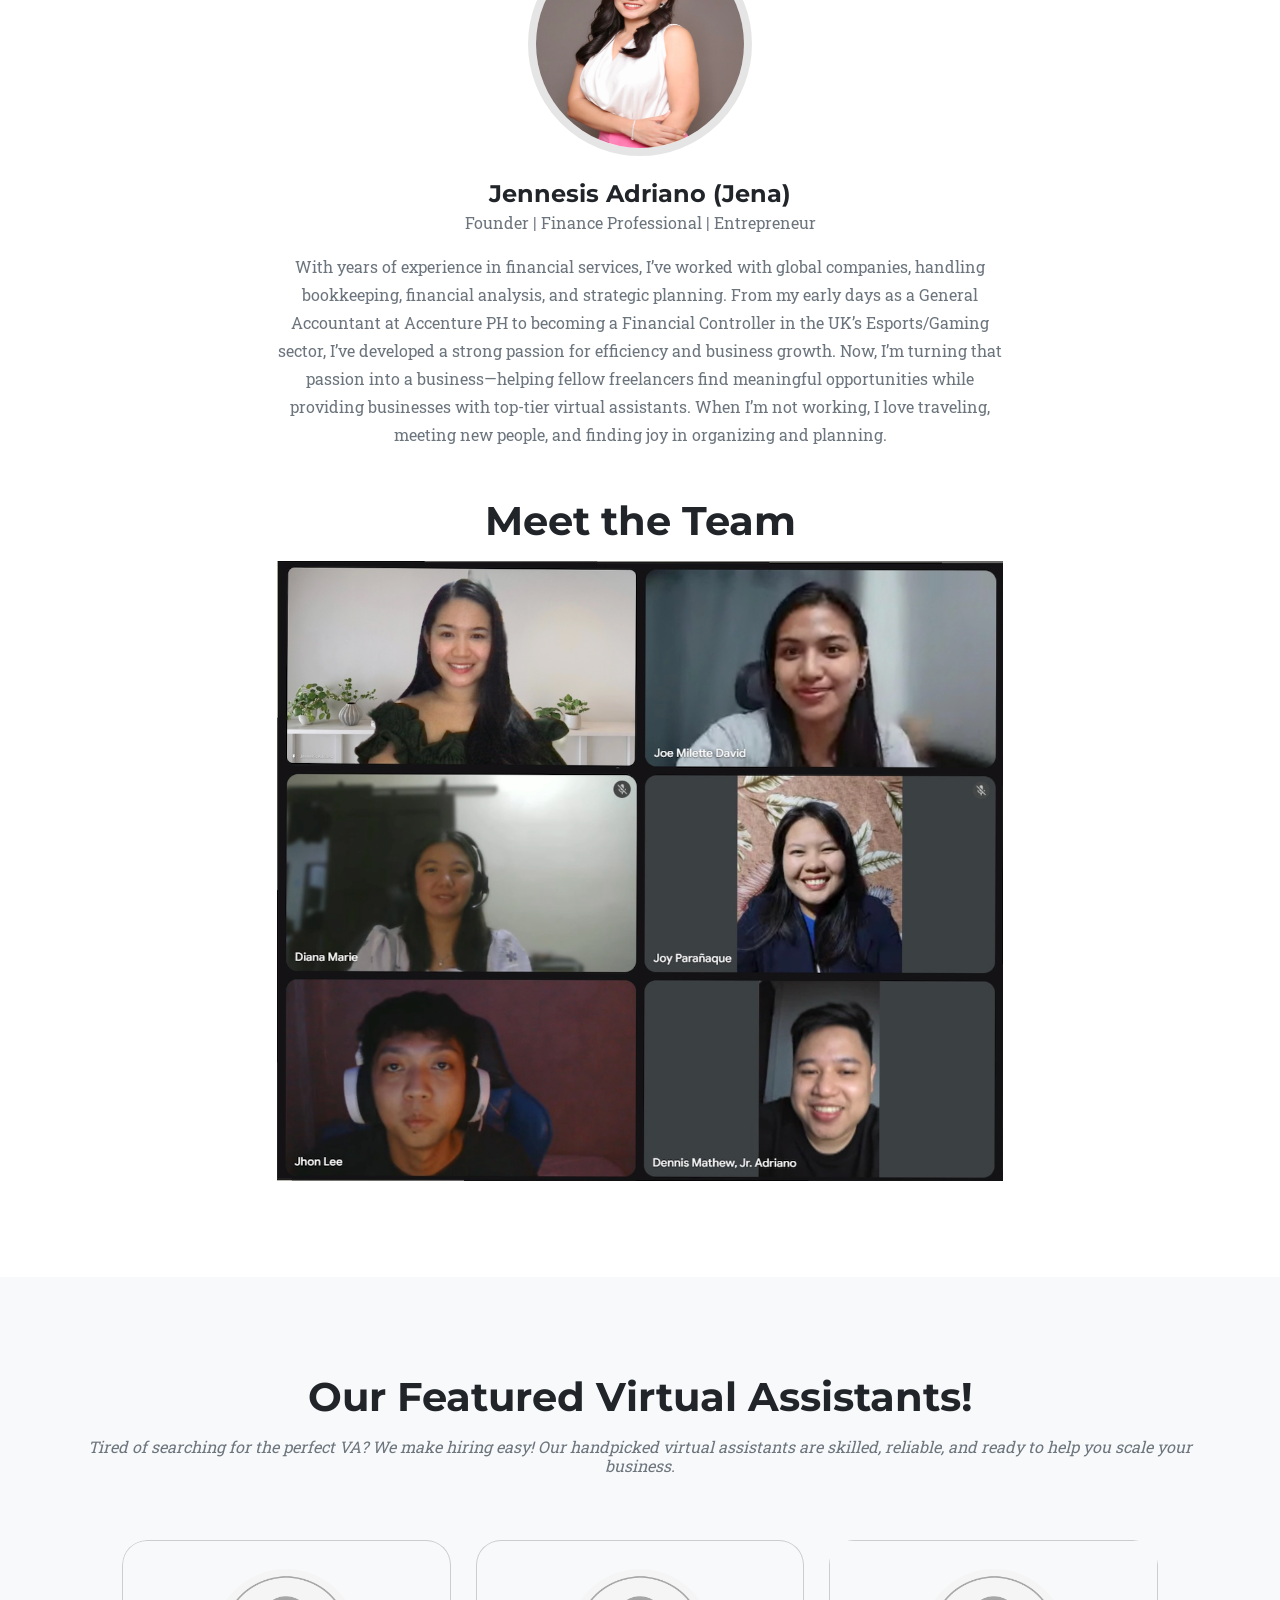
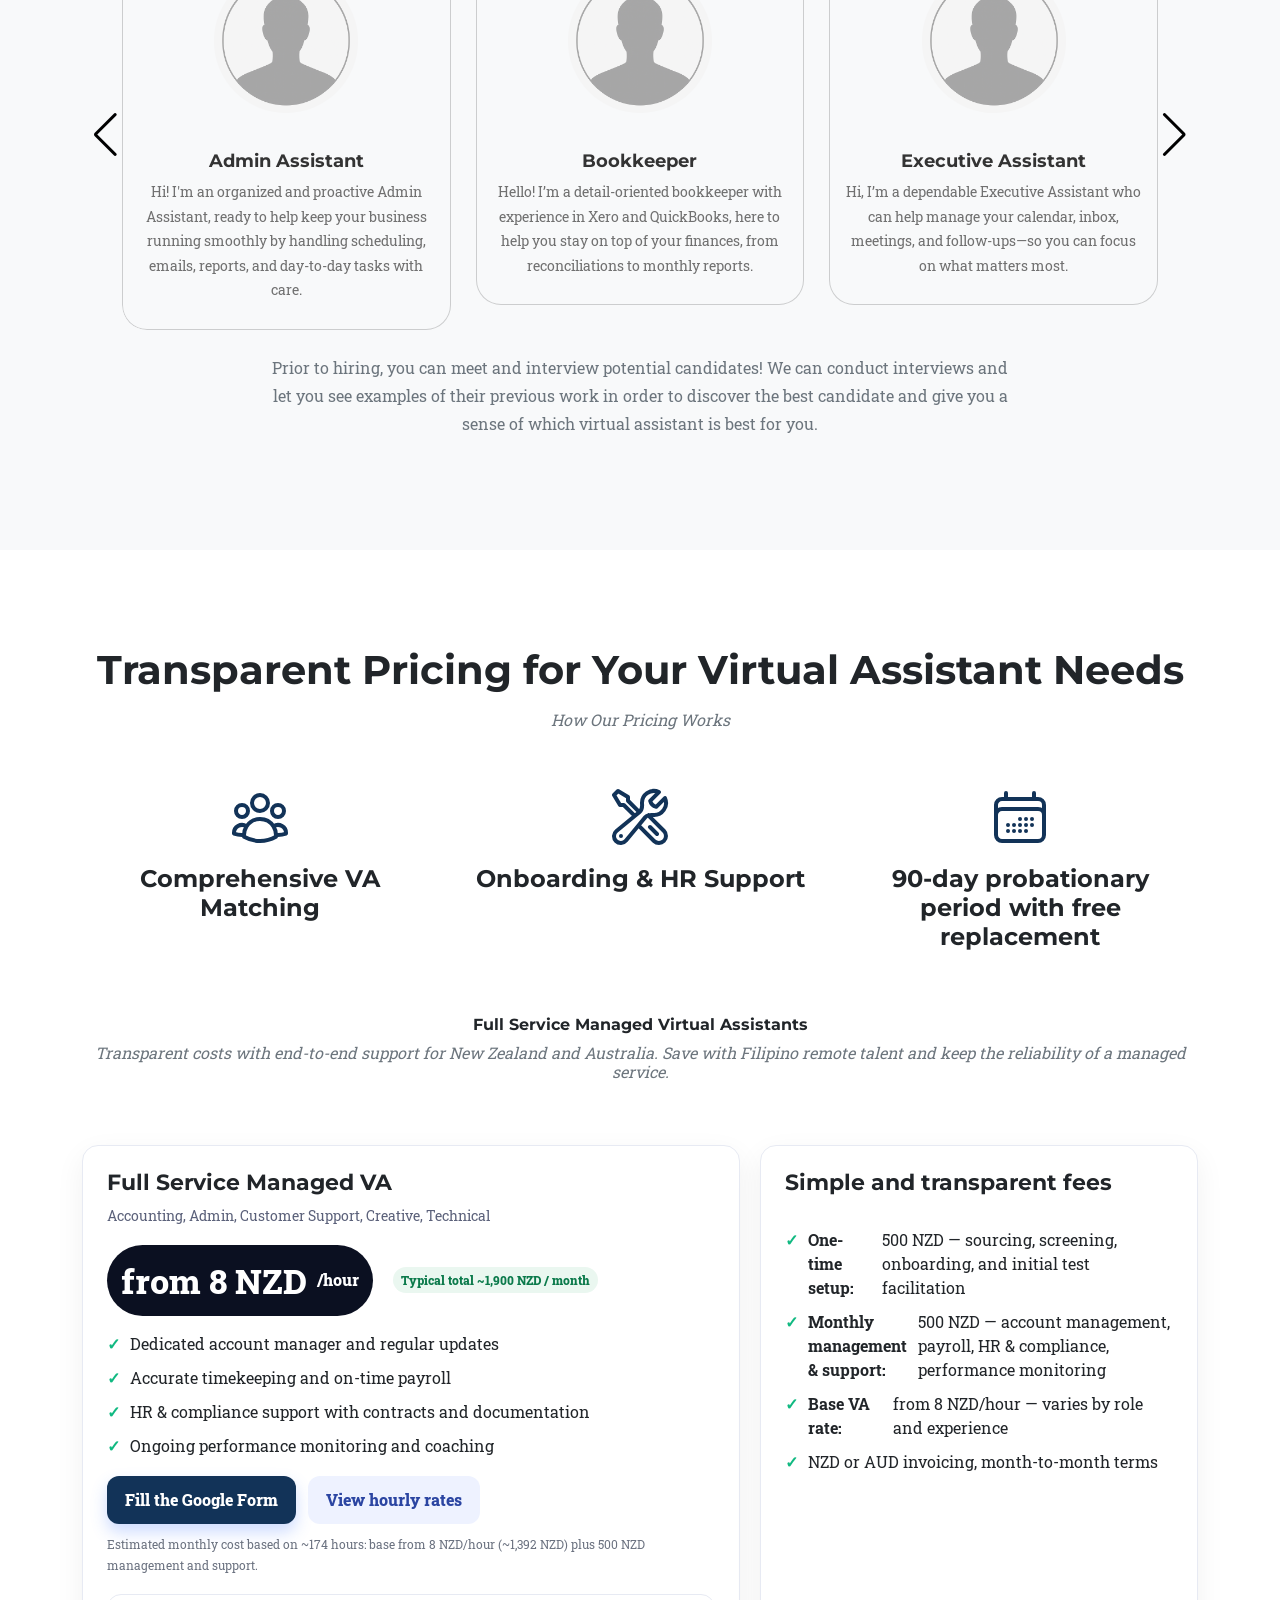
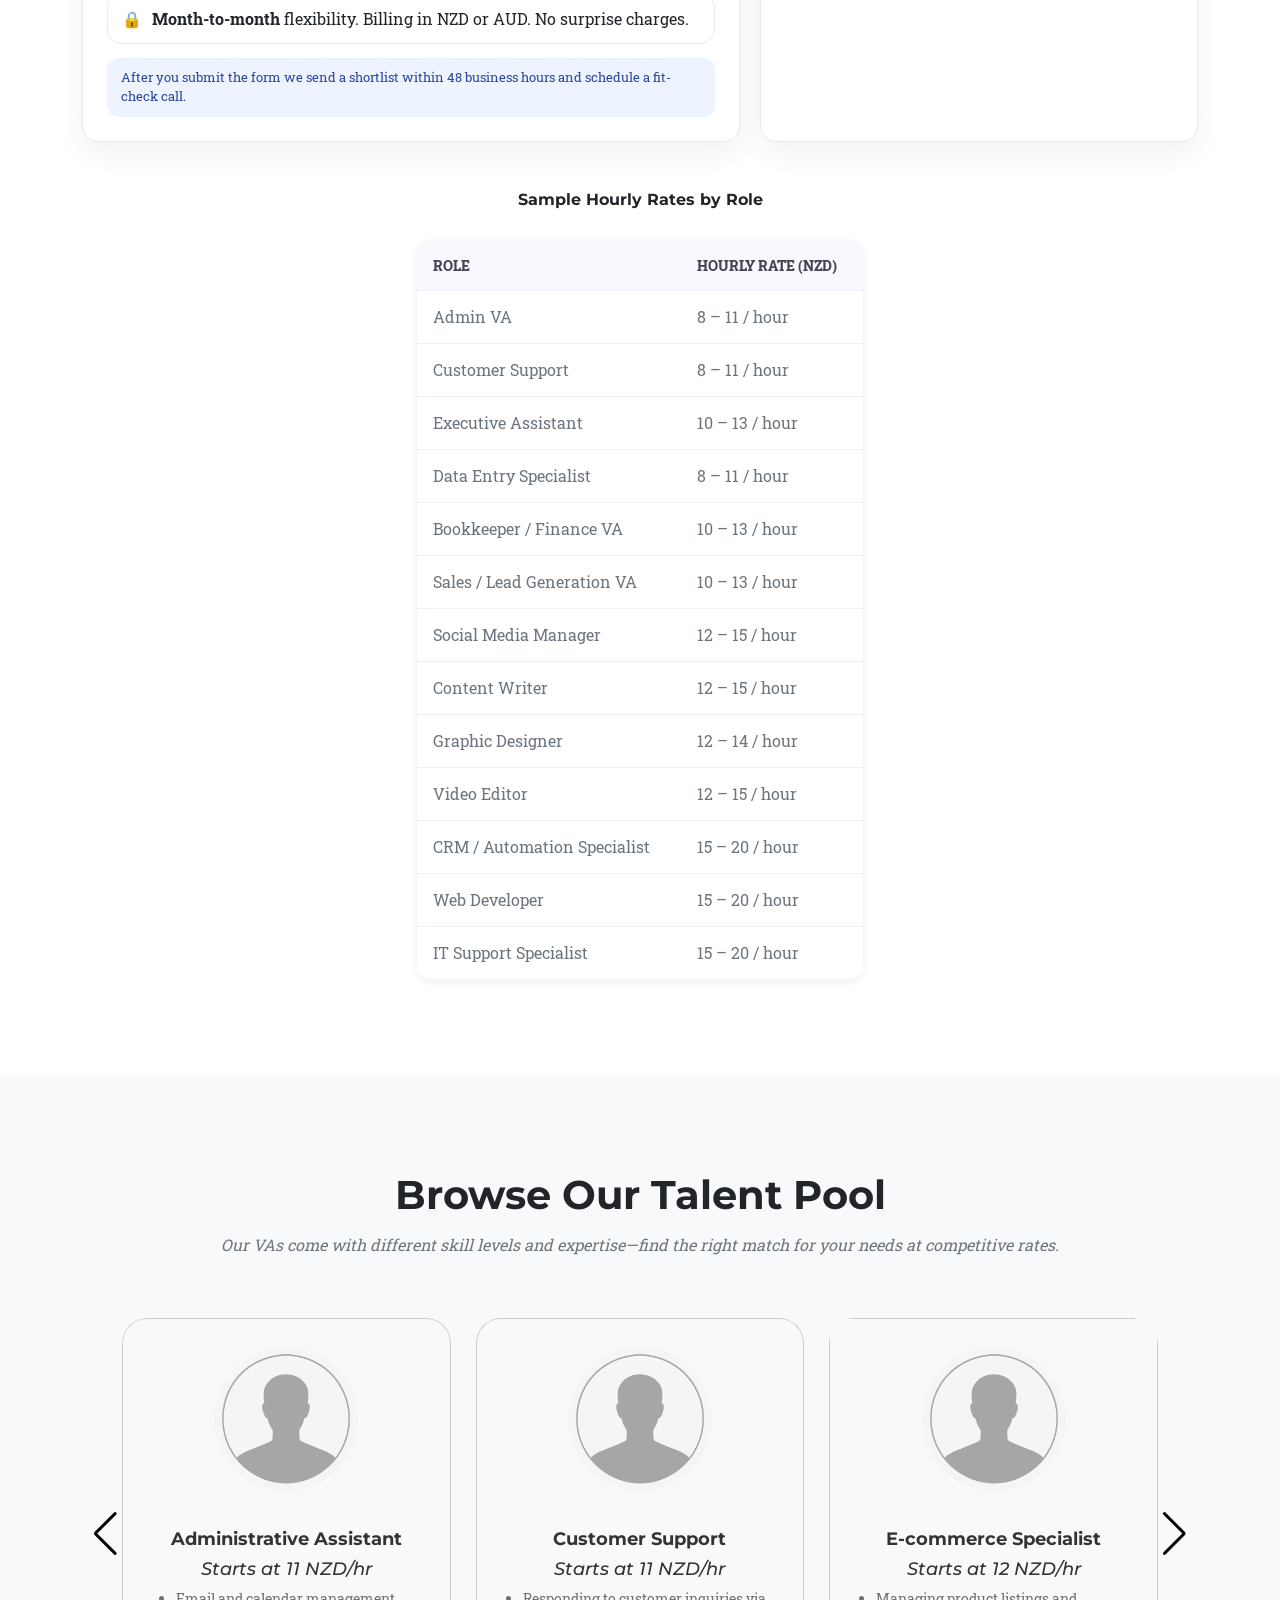
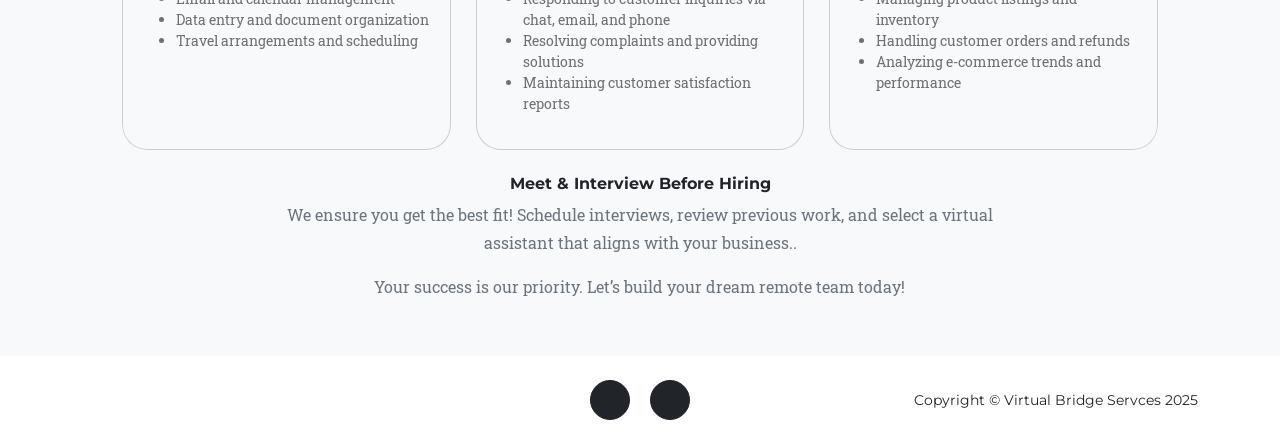
==== commit c43497fc: "Update index.html" ====
--- a/index.html
+++ b/index.html
@@ -32,7 +32,9 @@
 <nav class="navbar navbar-expand-lg navbar-dark fixed-top" id="mainNav">
             <div class="container">
                 <!-- <a class="navbar-brand" href="#page-top"><img src="assets/img/navbar-logo.png" alt="..." /></a> -->
-<div></div>
+<div>
+    <a class="navbar-brand nav-brand-text" href="#page-top">Virtual Bridge Services</a>
+</div>
                 <button class="navbar-toggler" type="button" data-bs-toggle="collapse" data-bs-target="#navbarResponsive" aria-controls="navbarResponsive" aria-expanded="false" aria-label="Toggle navigation">
                     Menu
                     <i class="fas fa-bars ms-1"></i>
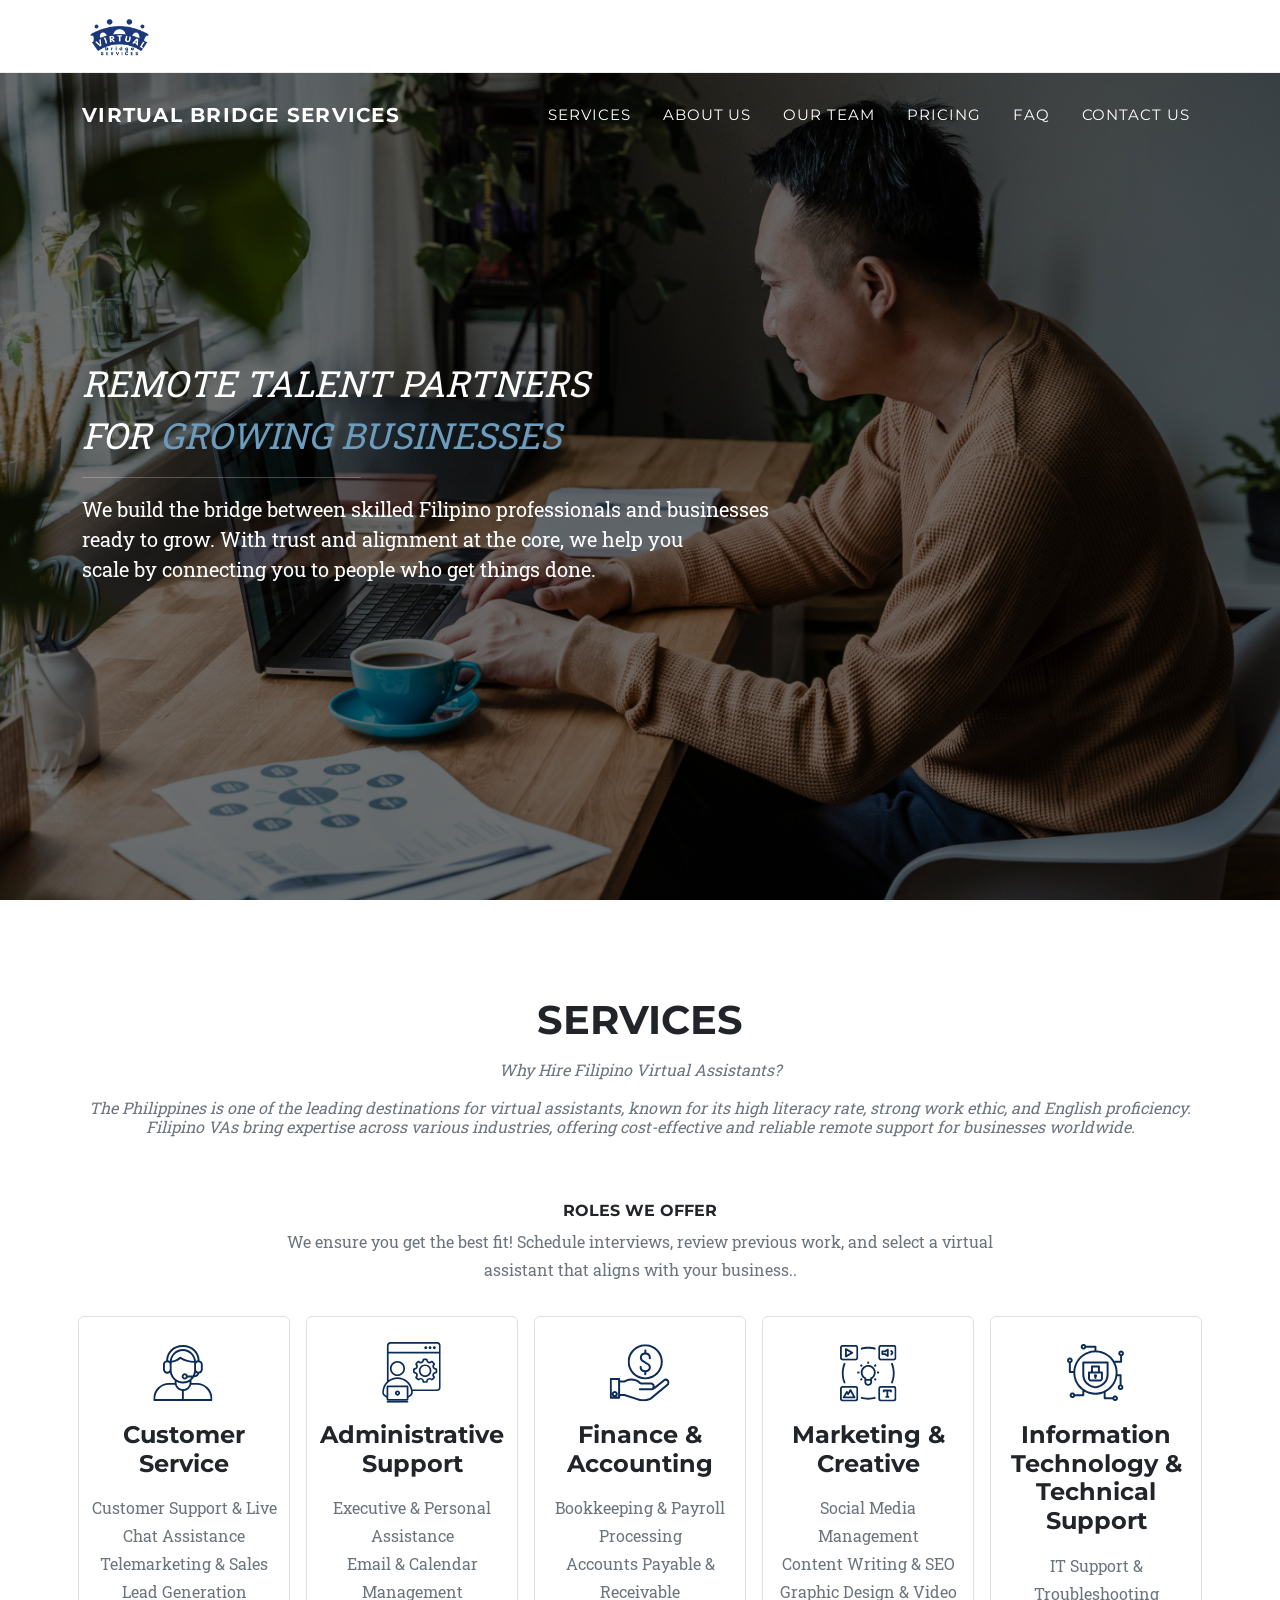
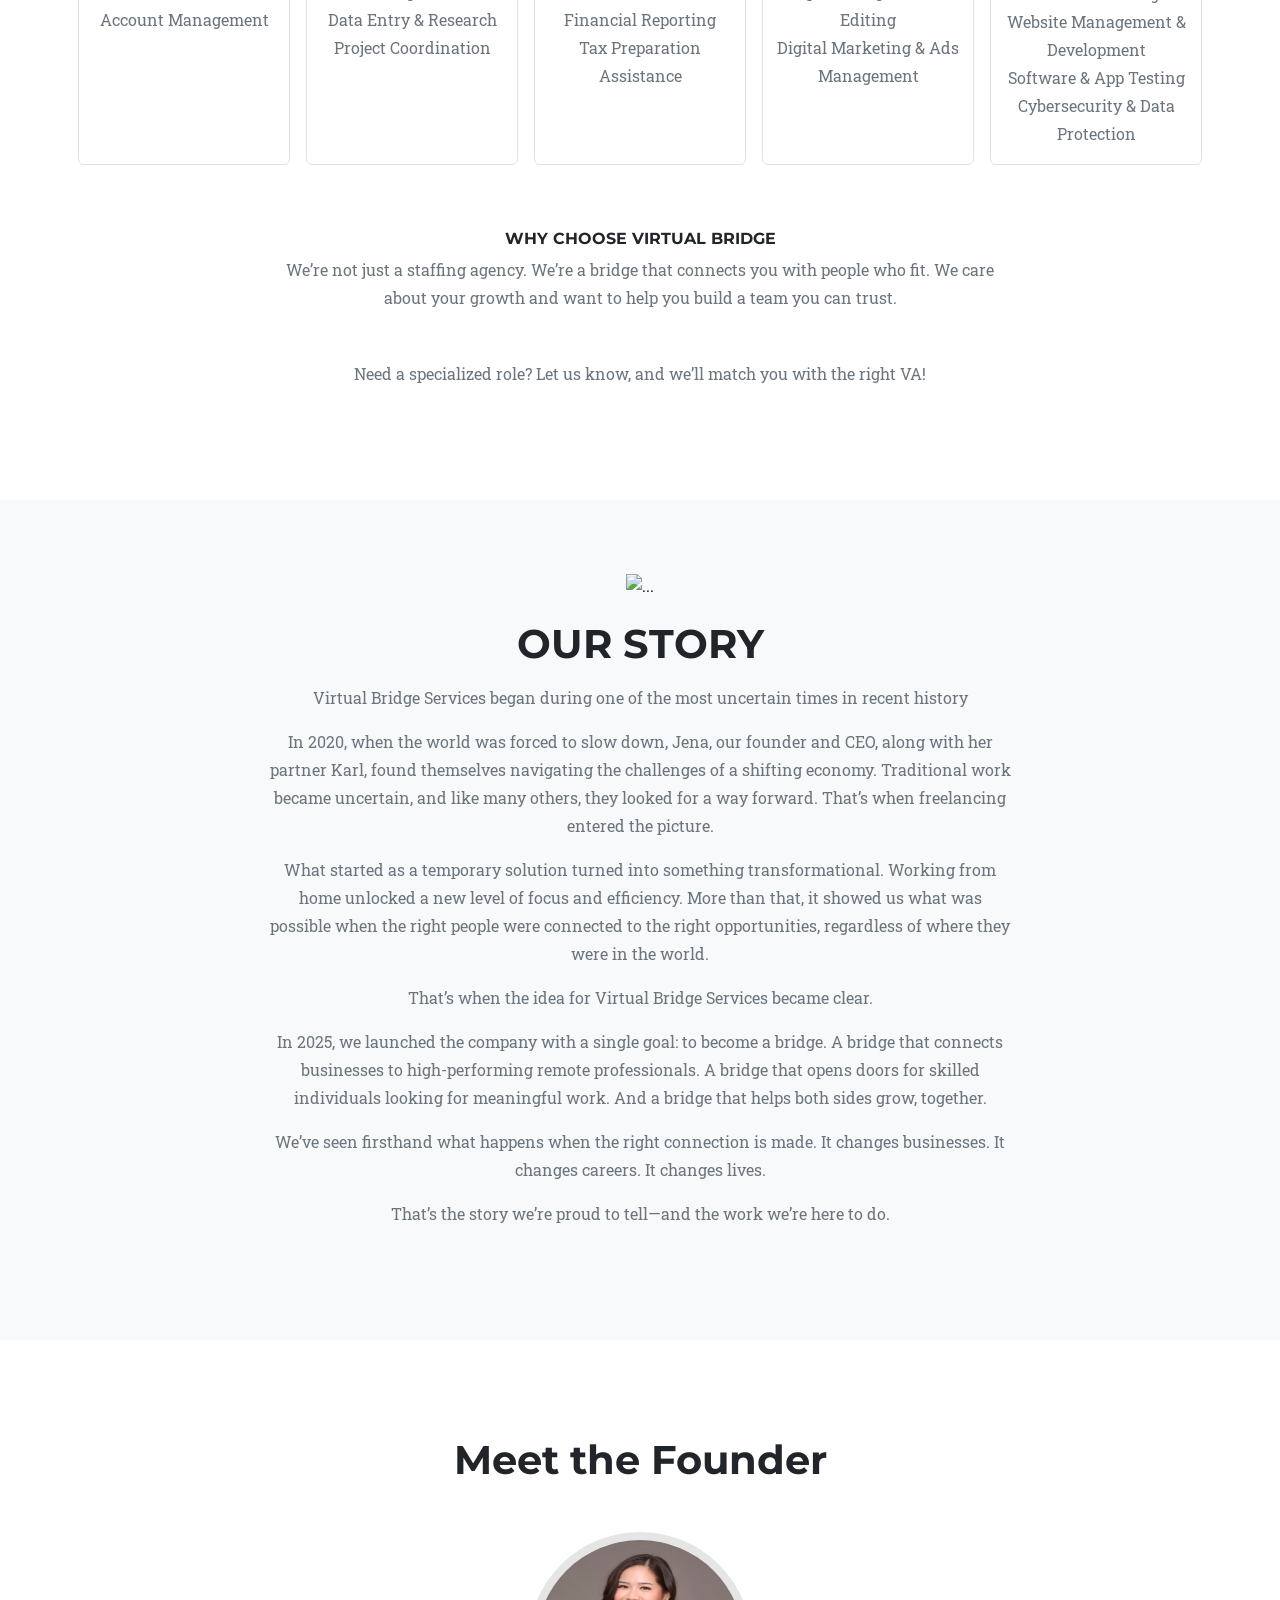
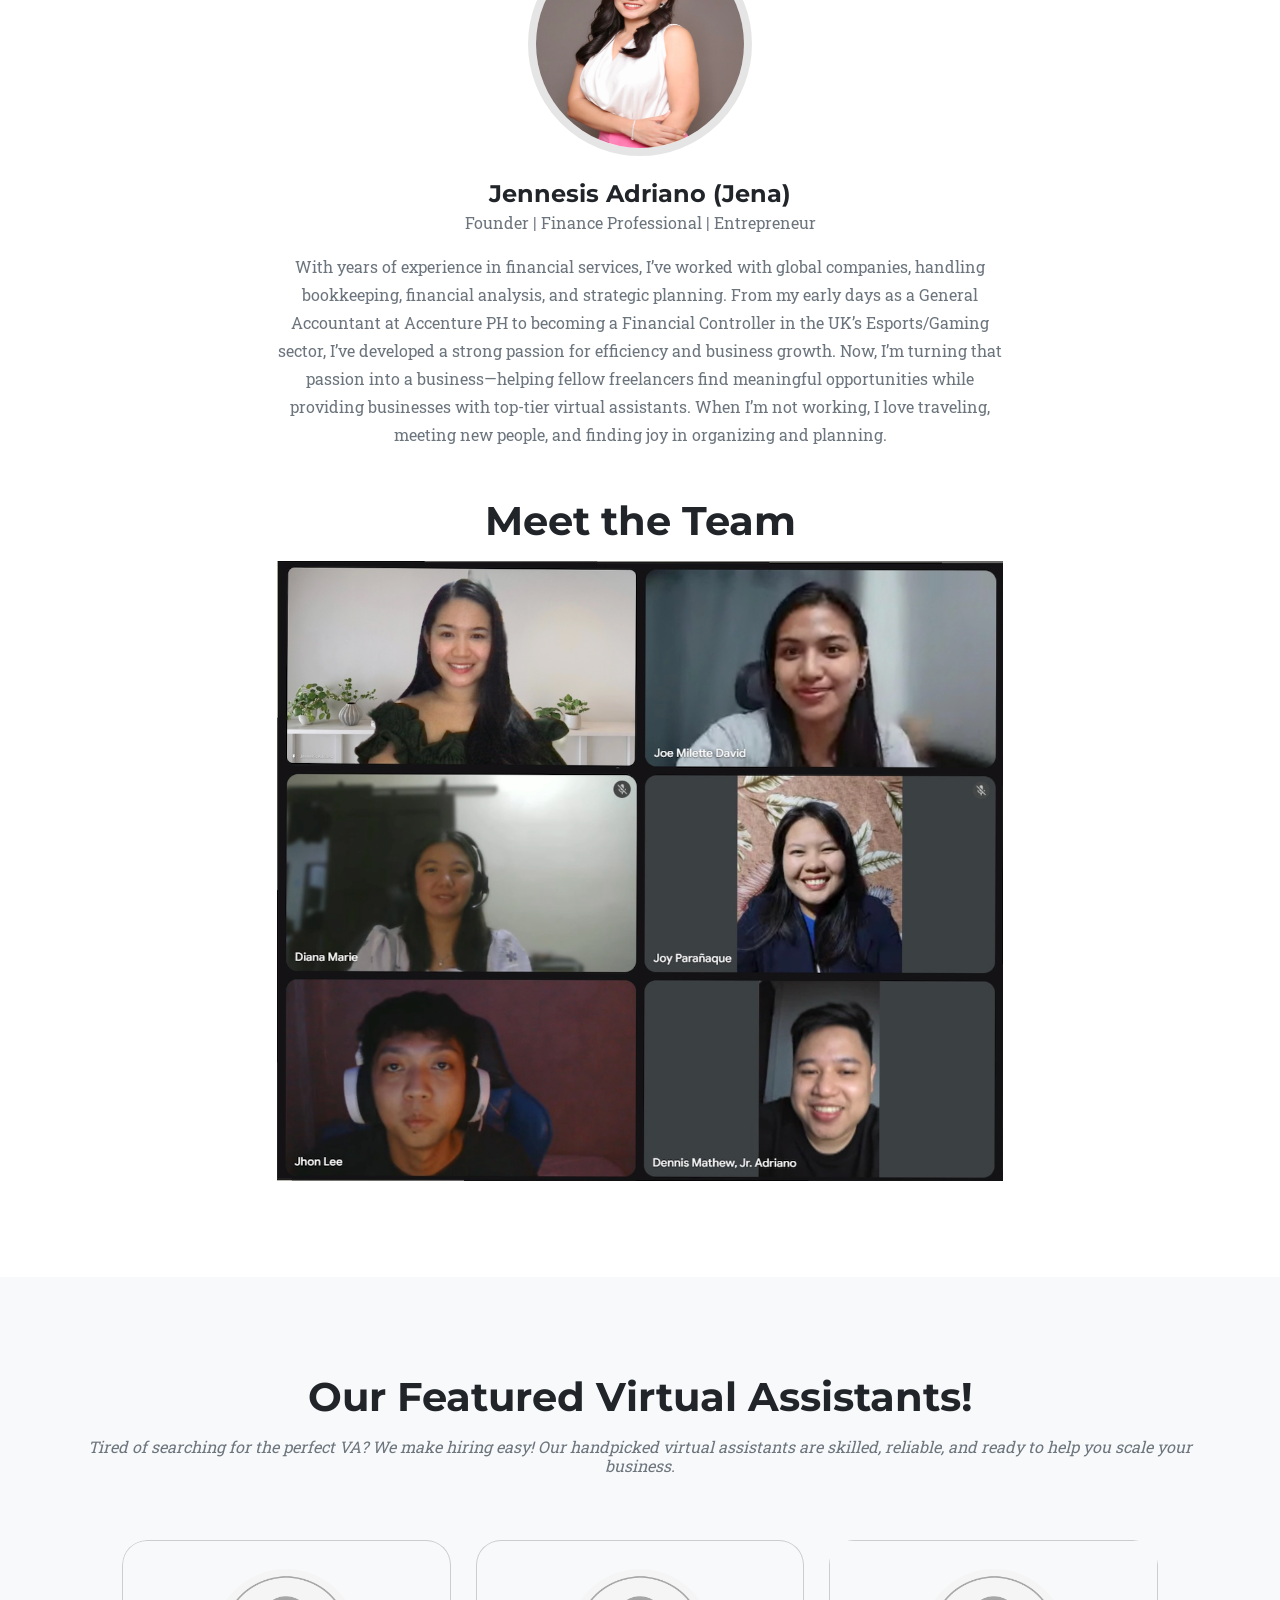
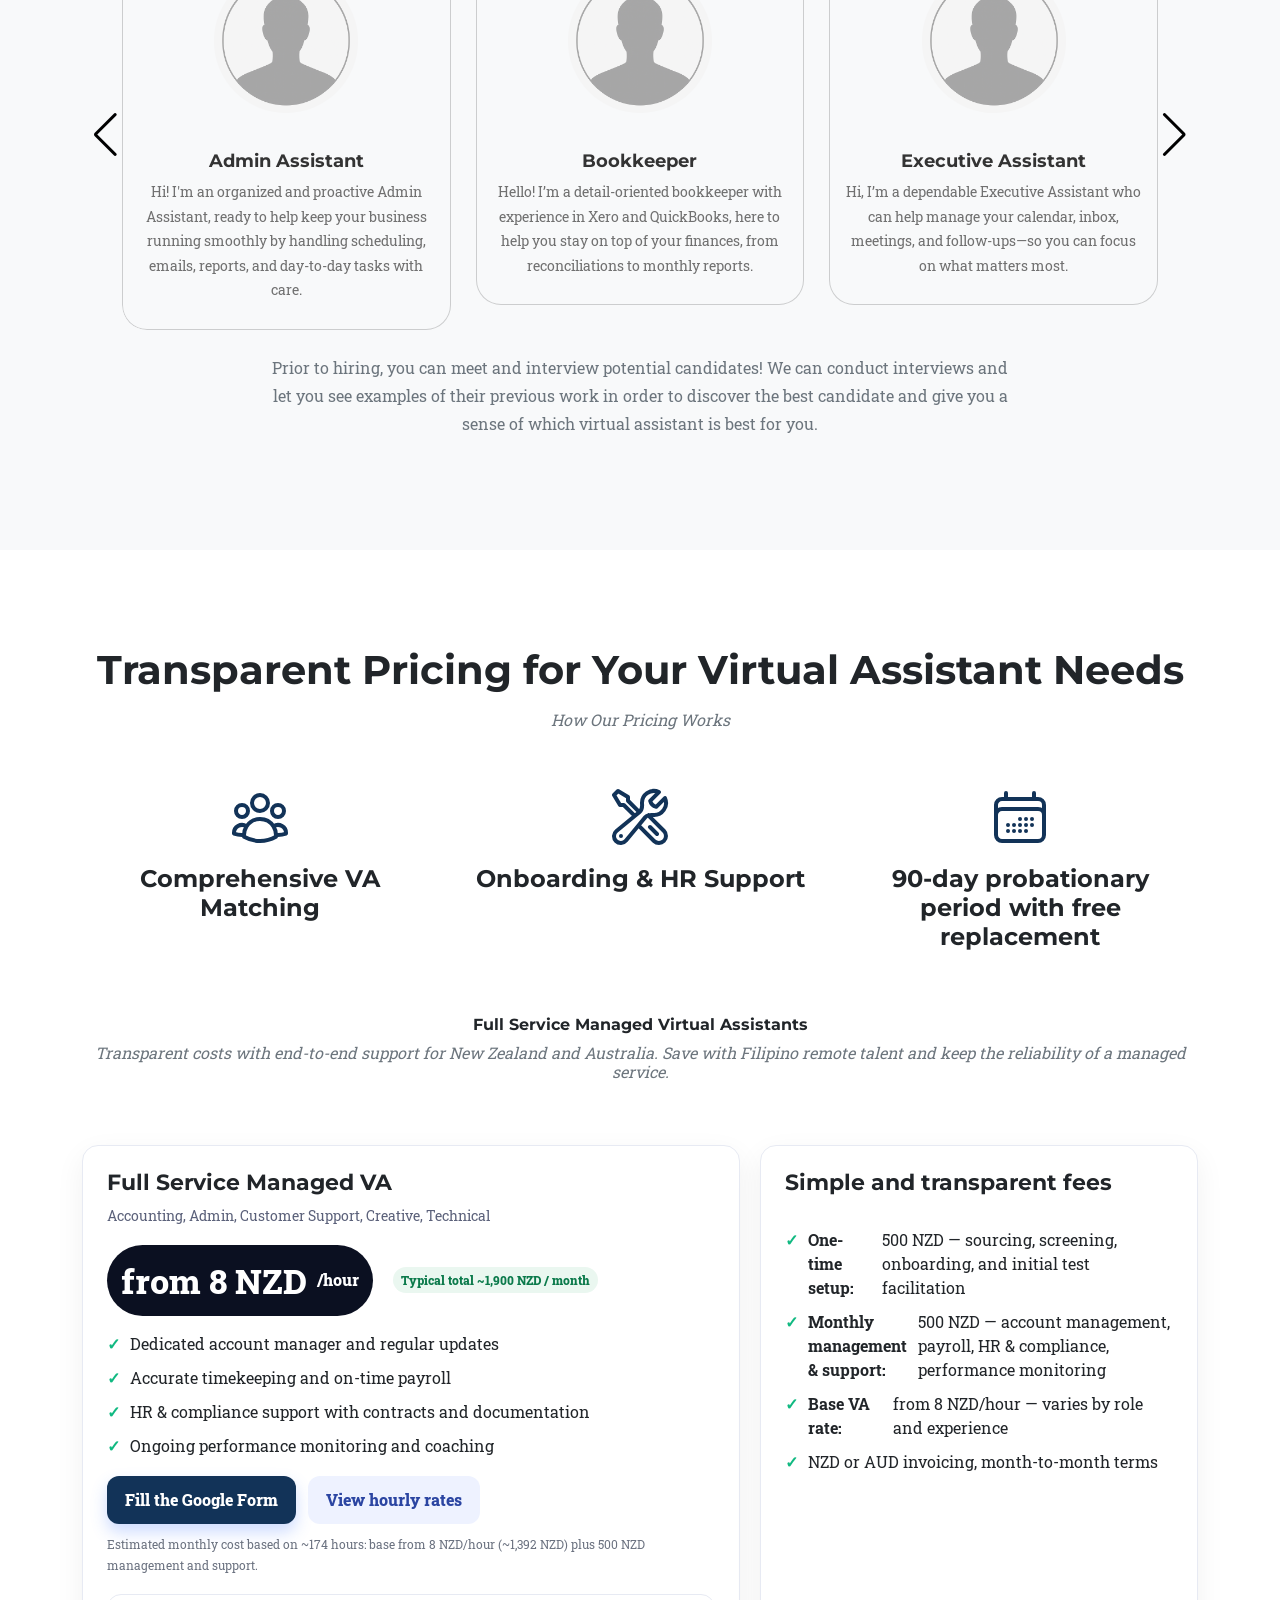
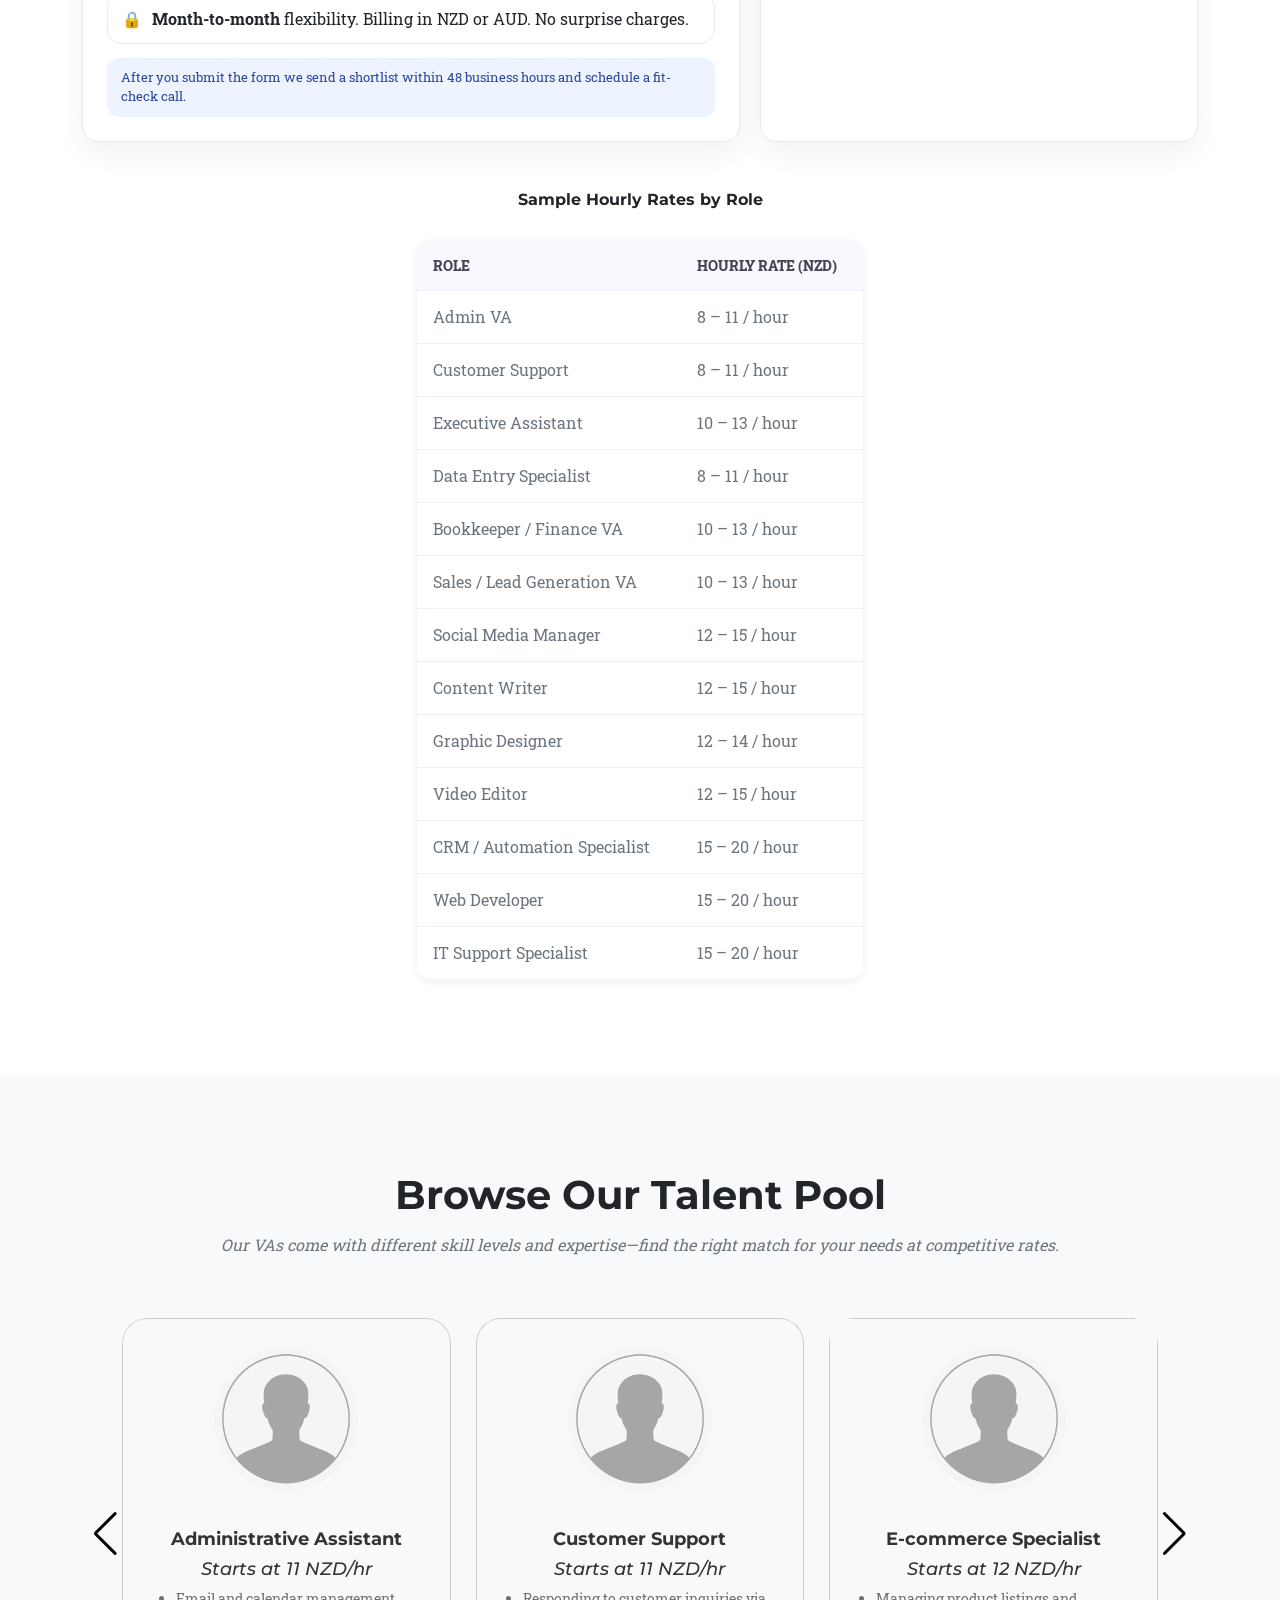
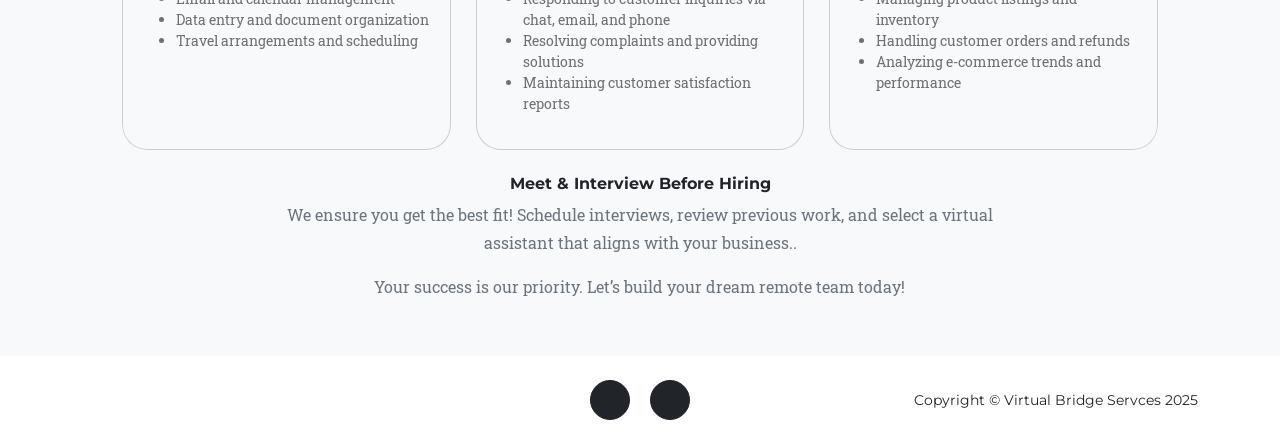
==== commit e685eb57: "Update index.html" ====
--- a/index.html
+++ b/index.html
@@ -893,5 +893,23 @@
     <!-- JavaScript -->
     <script src="js/script.js"></script>
 </html>
+<script>
+let lastScrollTop = 0;
+const topBar = document.querySelector('.top-brand-bar');
+
+window.addEventListener("scroll", function () {
+    let scrollTop = window.pageYOffset || document.documentElement.scrollTop;
+
+    if (scrollTop > lastScrollTop && scrollTop > 100) {
+        // scrolling down → hide
+        topBar.style.transform = "translateY(-100%)";
+    } else {
+        // scrolling up → show
+        topBar.style.transform = "translateY(0)";
+    }
+
+    lastScrollTop = scrollTop;
+});
+</script>
     </body>
 </html>
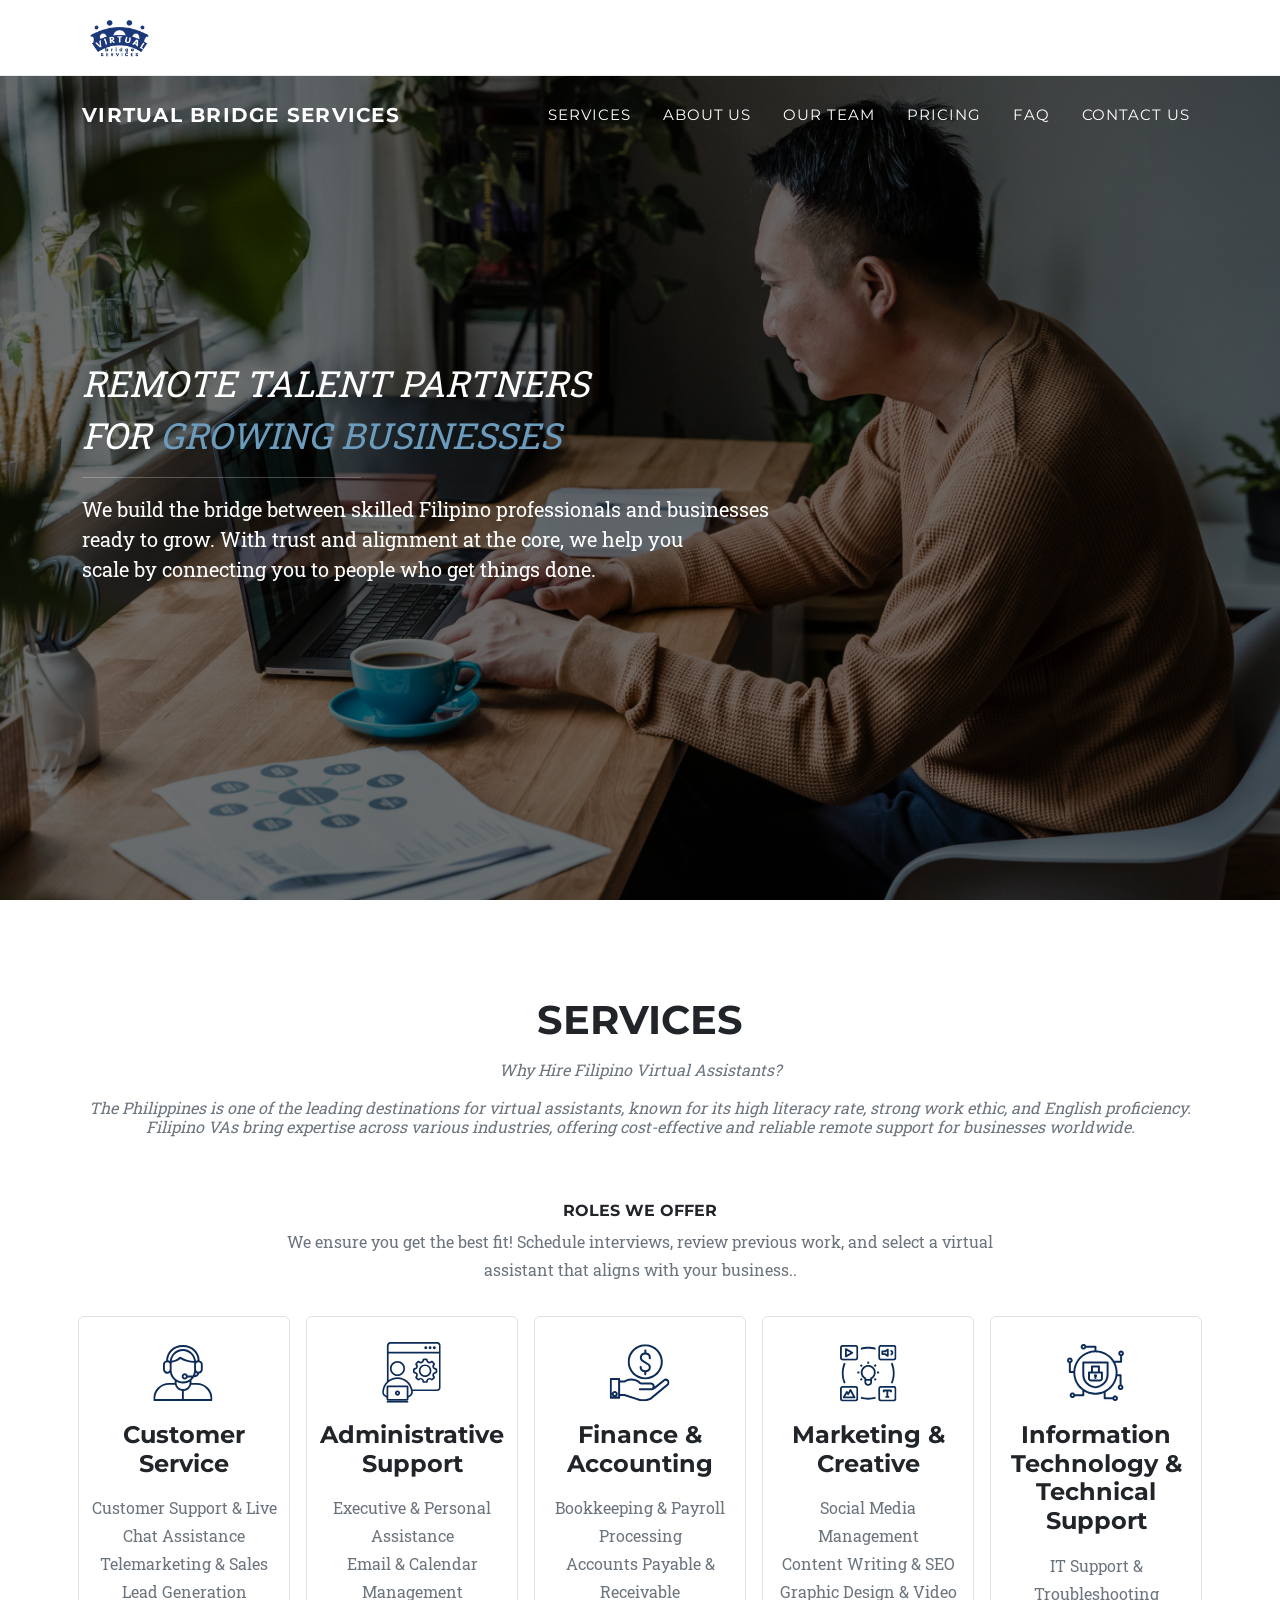
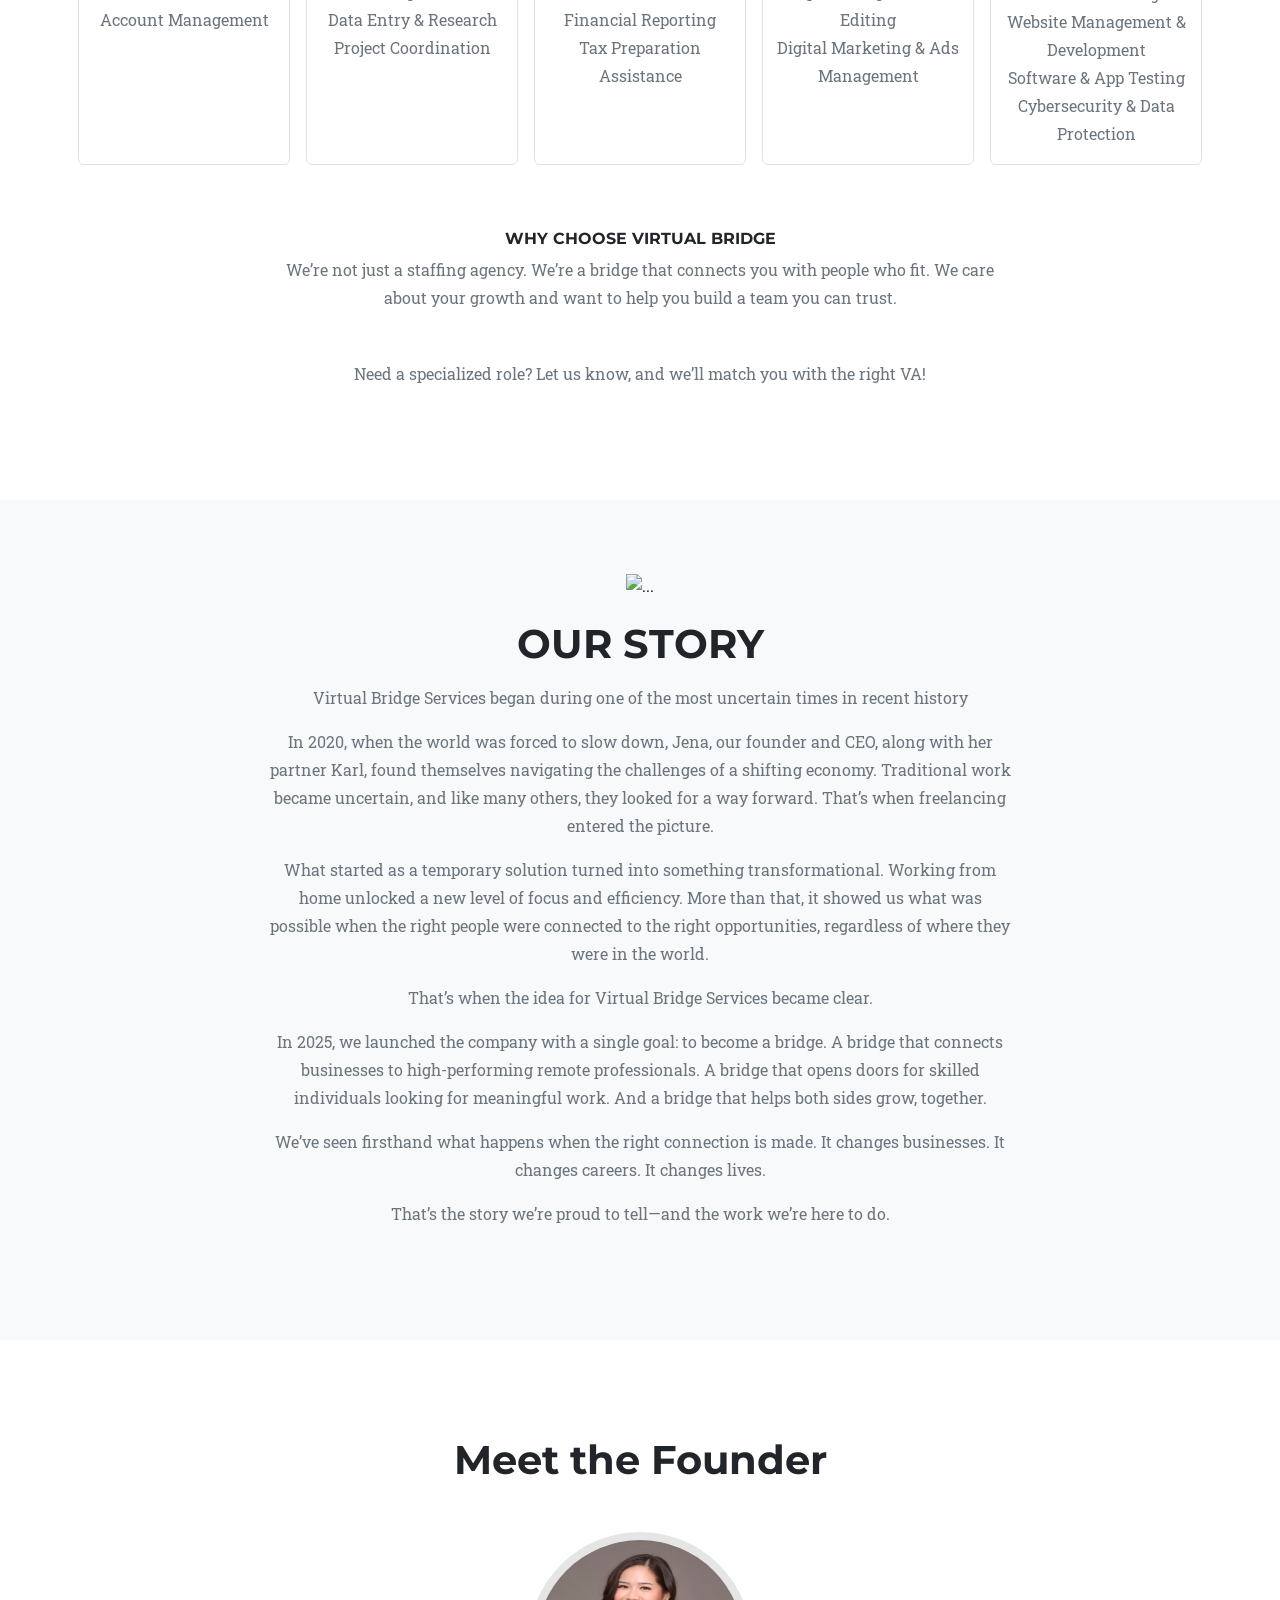
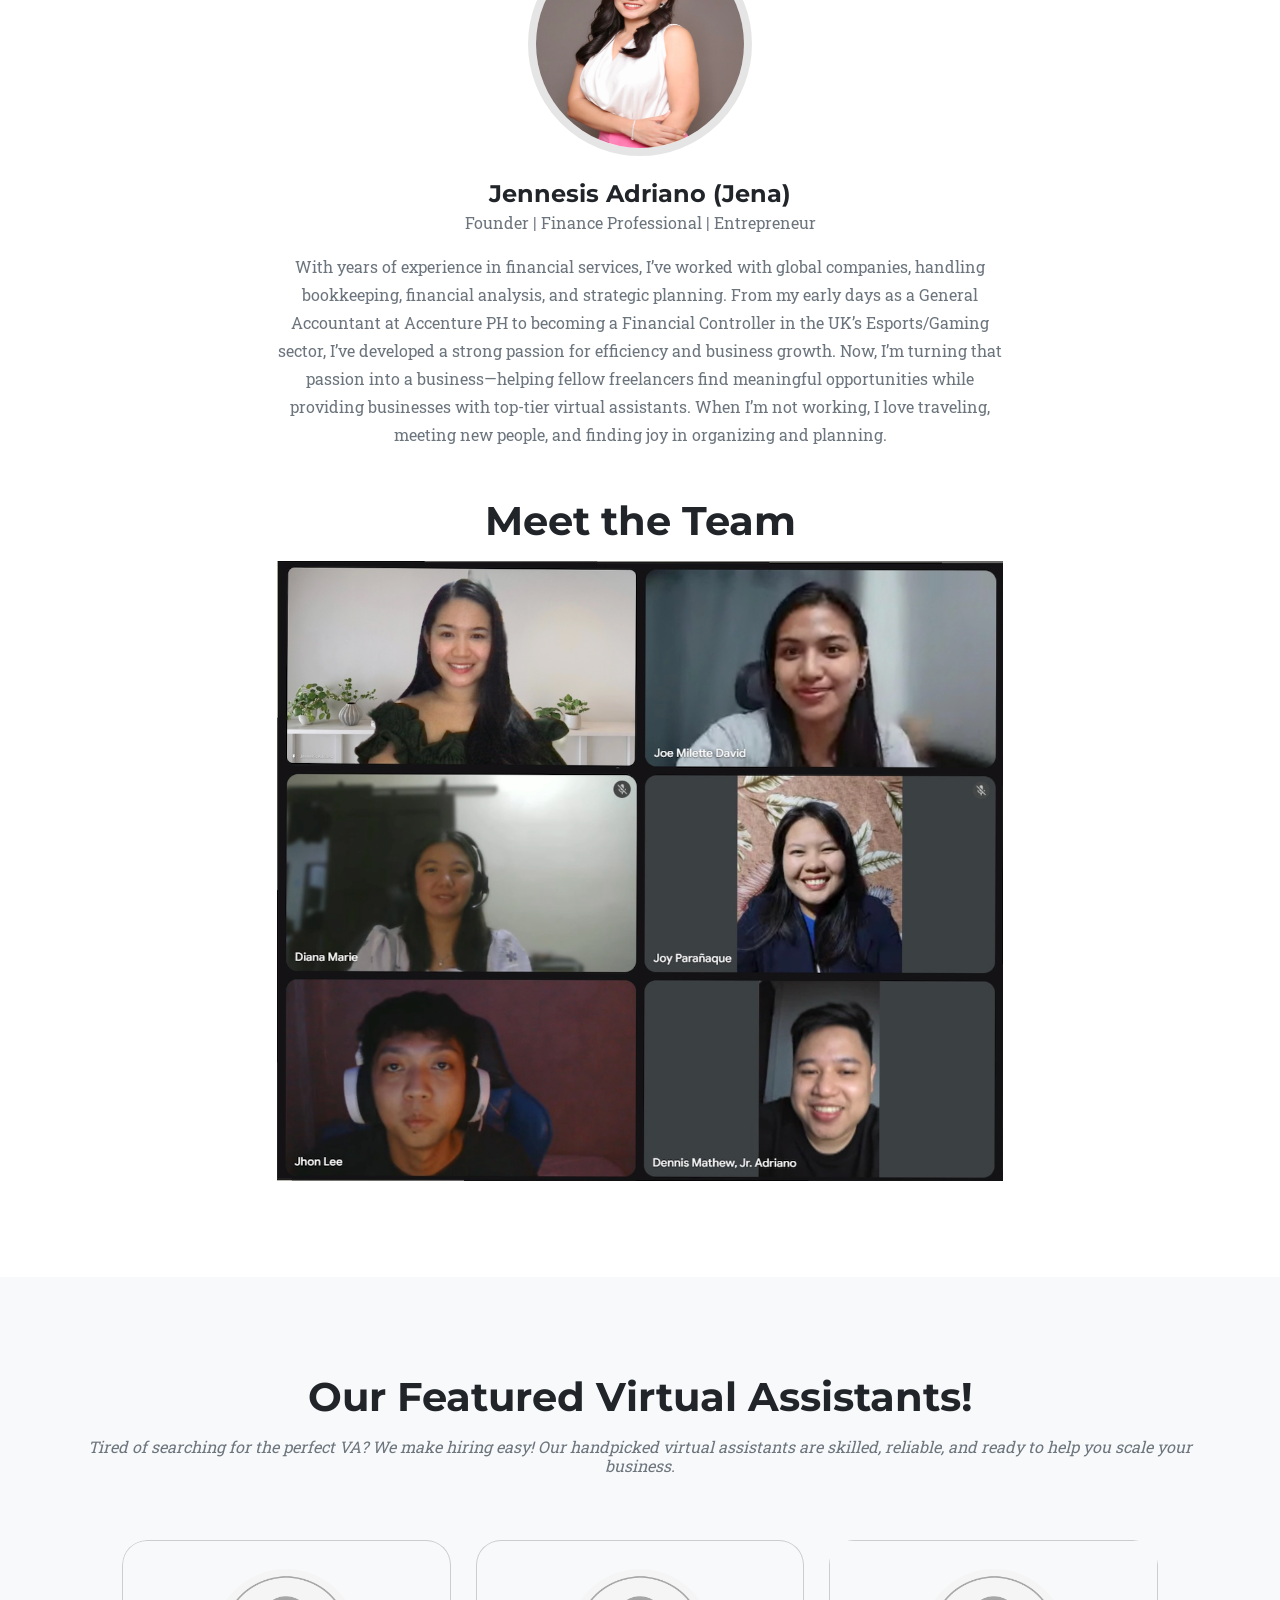
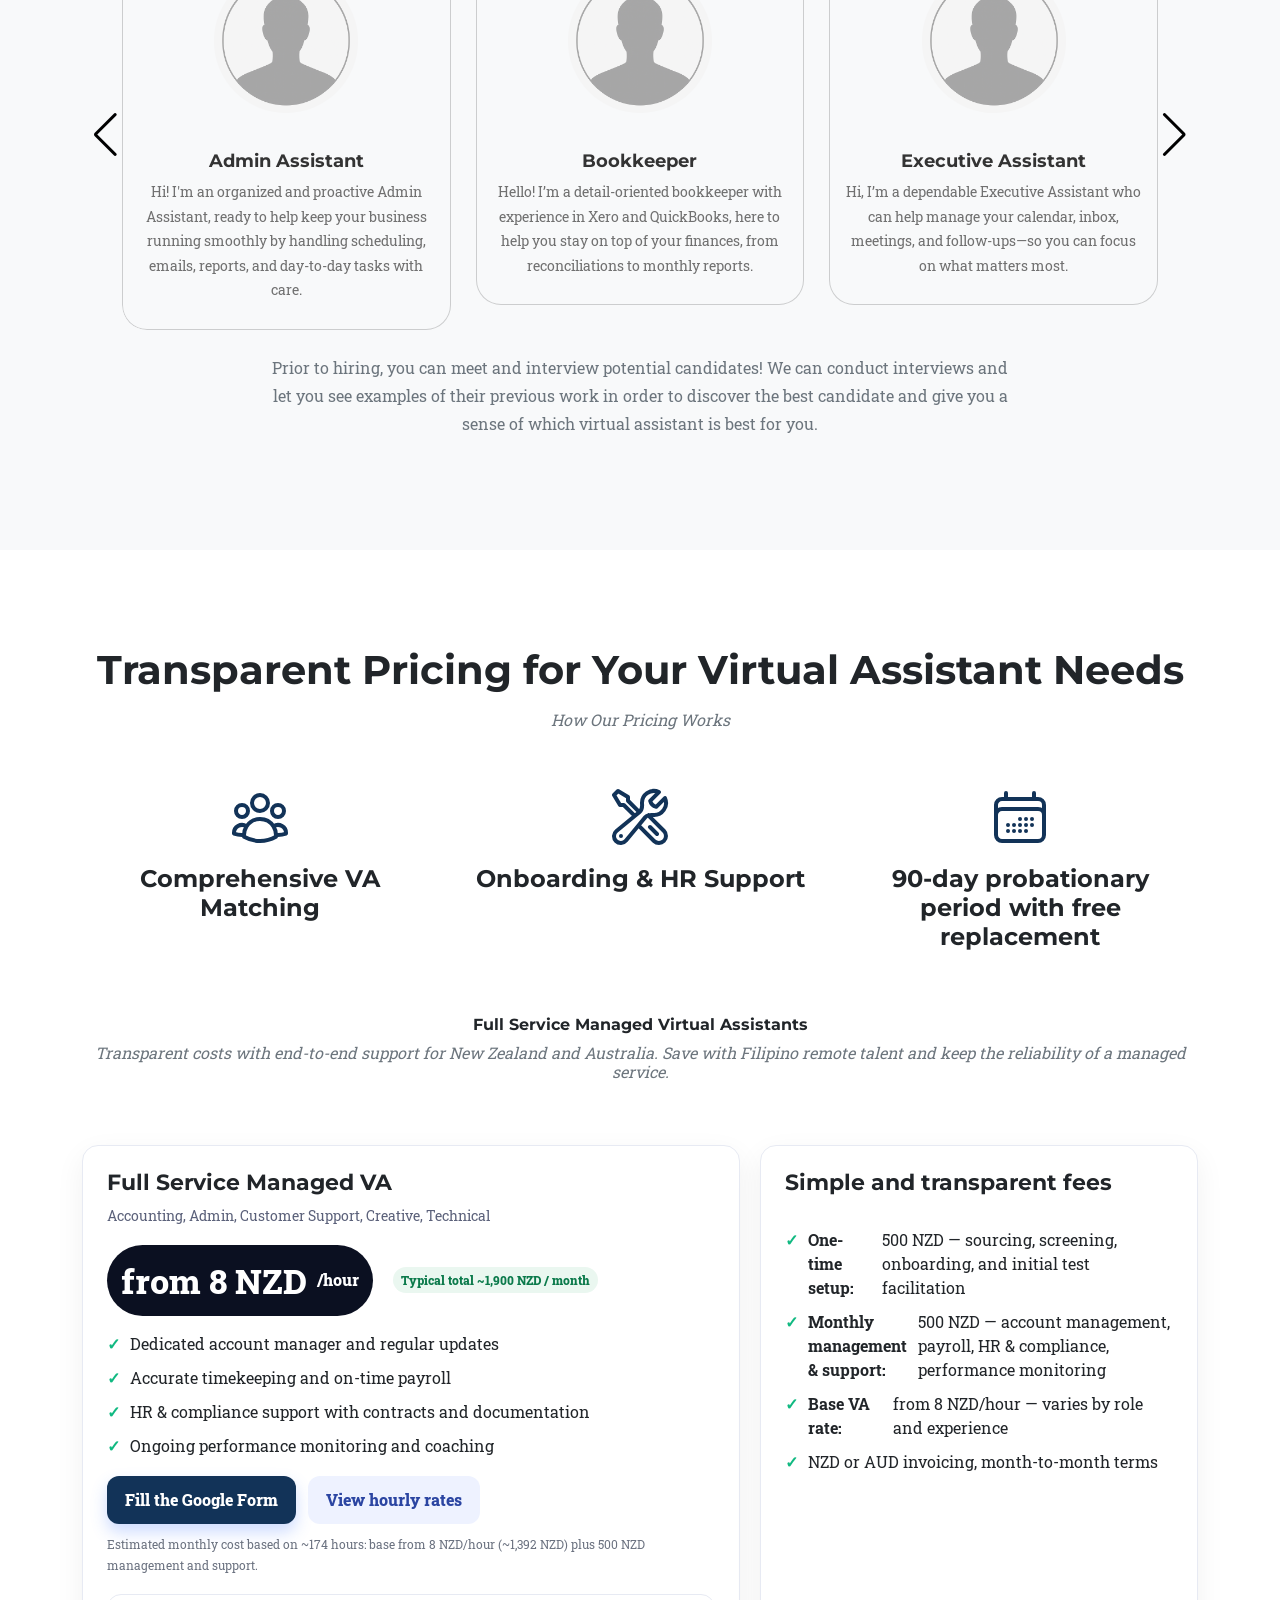
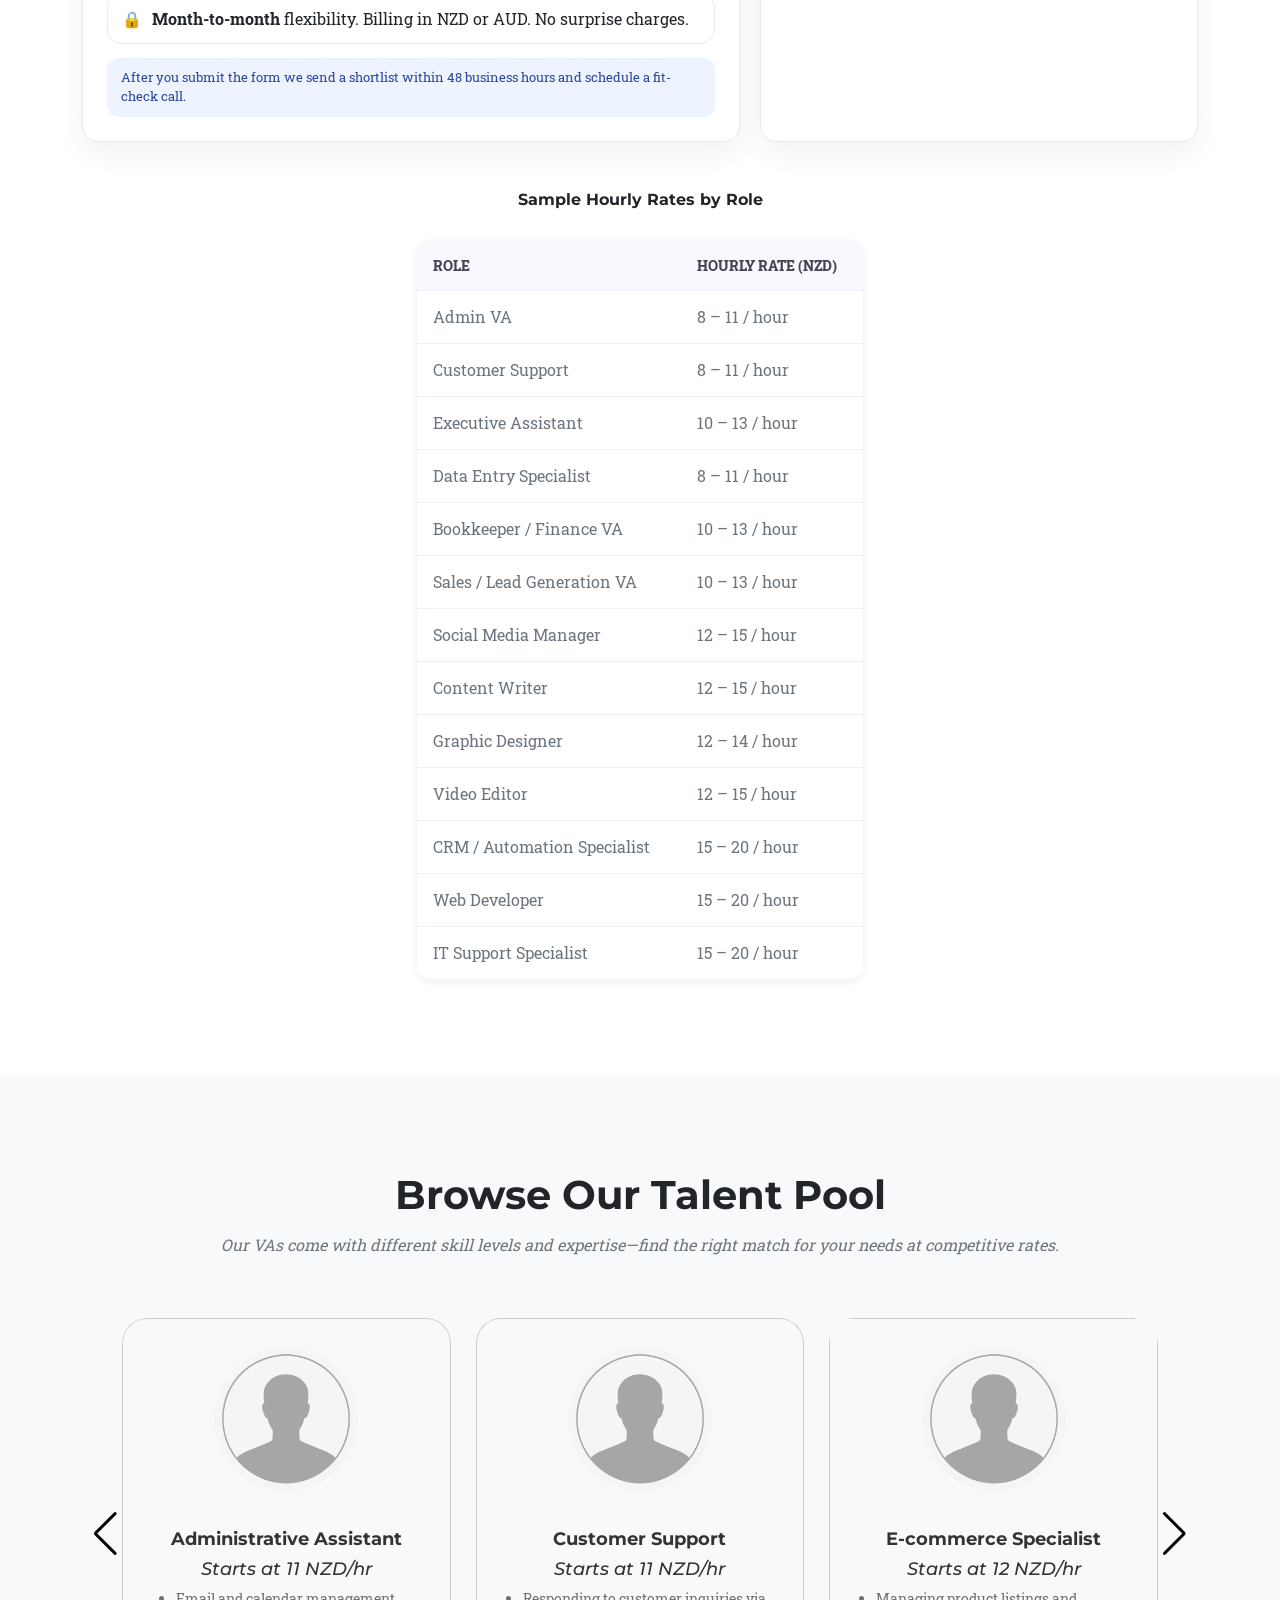
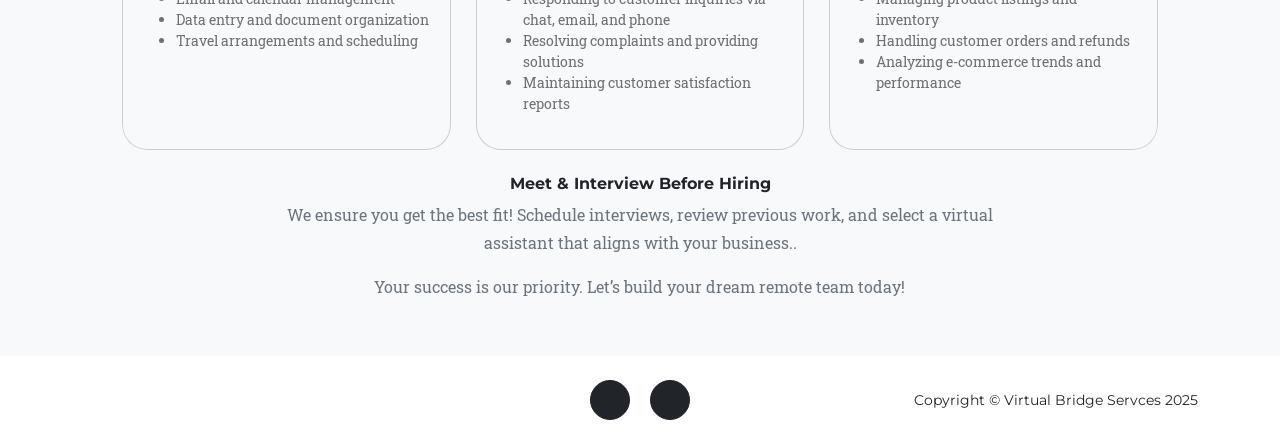
==== commit f37b9697: "Update index.html" ====
--- a/index.html
+++ b/index.html
@@ -896,19 +896,20 @@
 <script>
 let lastScrollTop = 0;
 const topBar = document.querySelector('.top-brand-bar');
+const mainNav = document.querySelector('#mainNav');
 
 window.addEventListener("scroll", function () {
     let scrollTop = window.pageYOffset || document.documentElement.scrollTop;
 
     if (scrollTop > lastScrollTop && scrollTop > 100) {
-        // scrolling down → hide
         topBar.style.transform = "translateY(-100%)";
+        mainNav.classList.add("nav-up");
     } else {
-        // scrolling up → show
         topBar.style.transform = "translateY(0)";
+        mainNav.classList.remove("nav-up");
     }
 
-    lastScrollTop = scrollTop;
+    lastScrollTop = scrollTop <= 0 ? 0 : scrollTop;
 });
 </script>
     </body>
